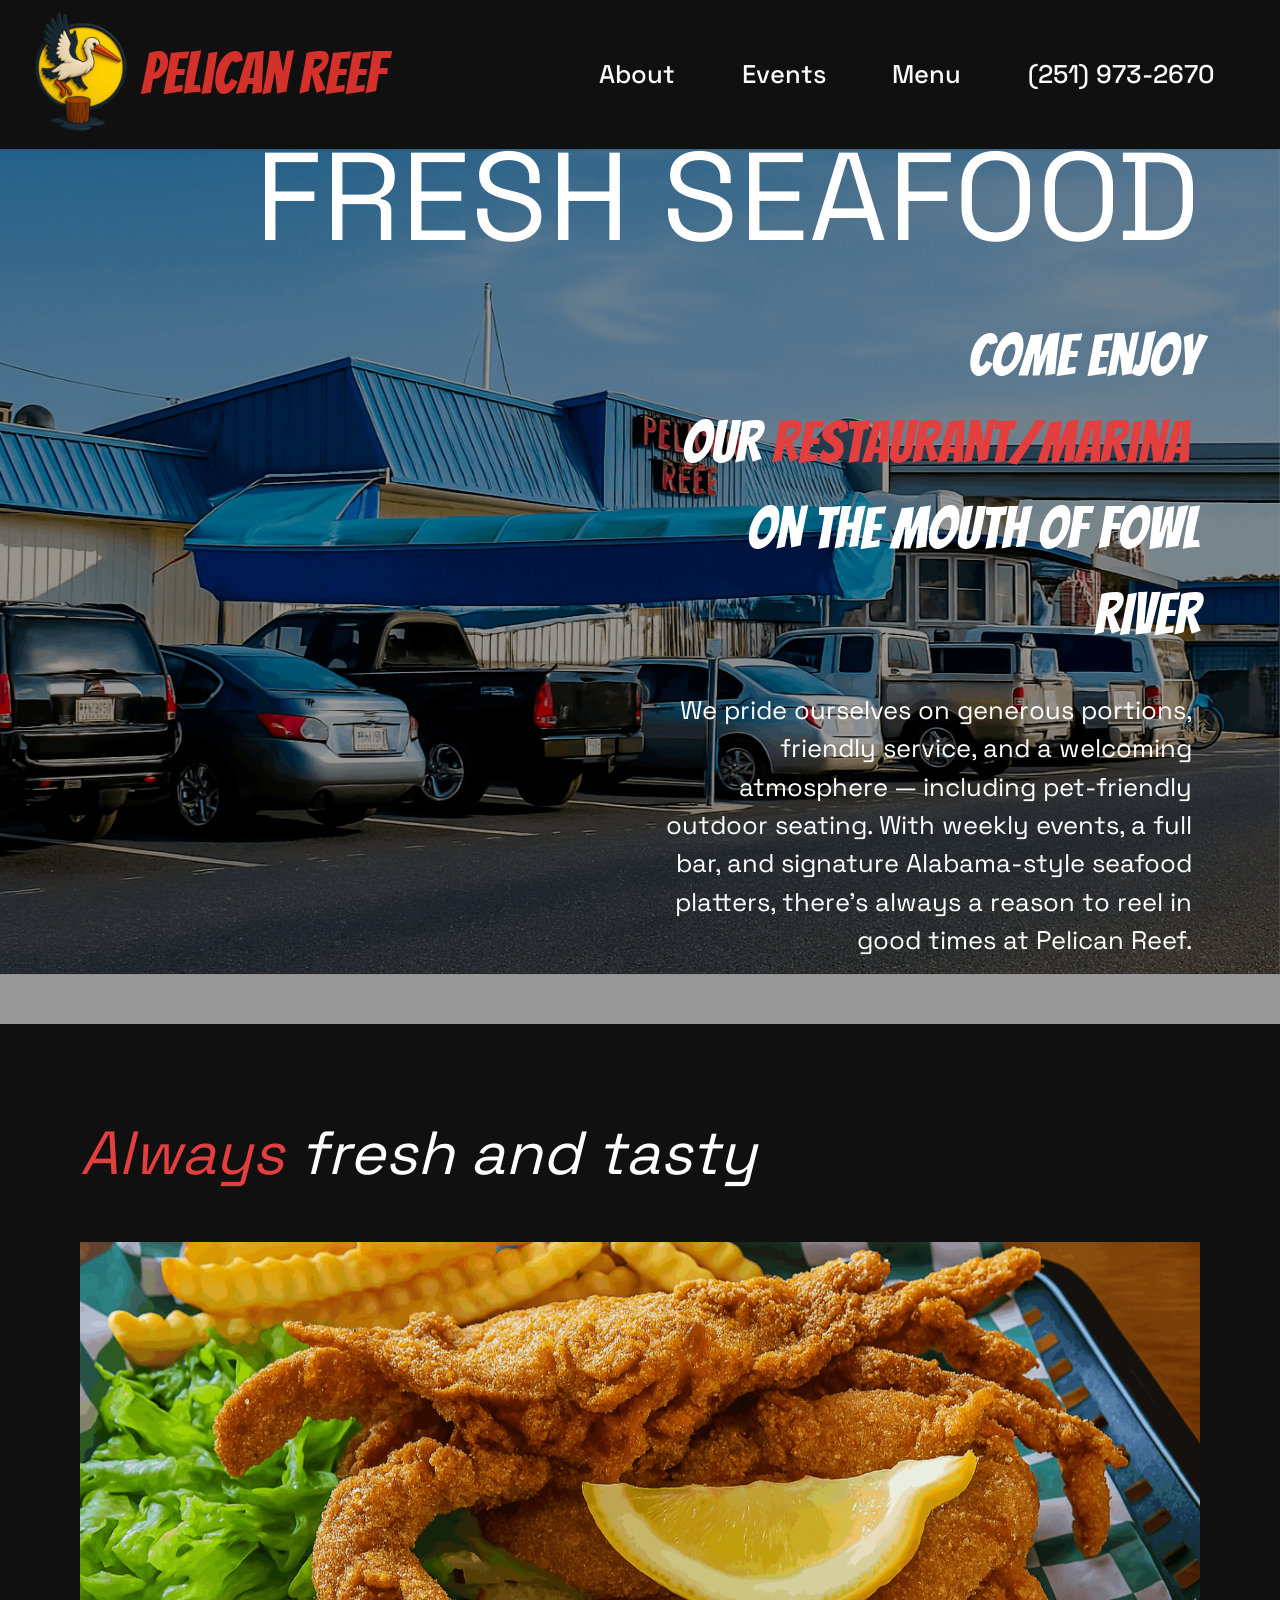
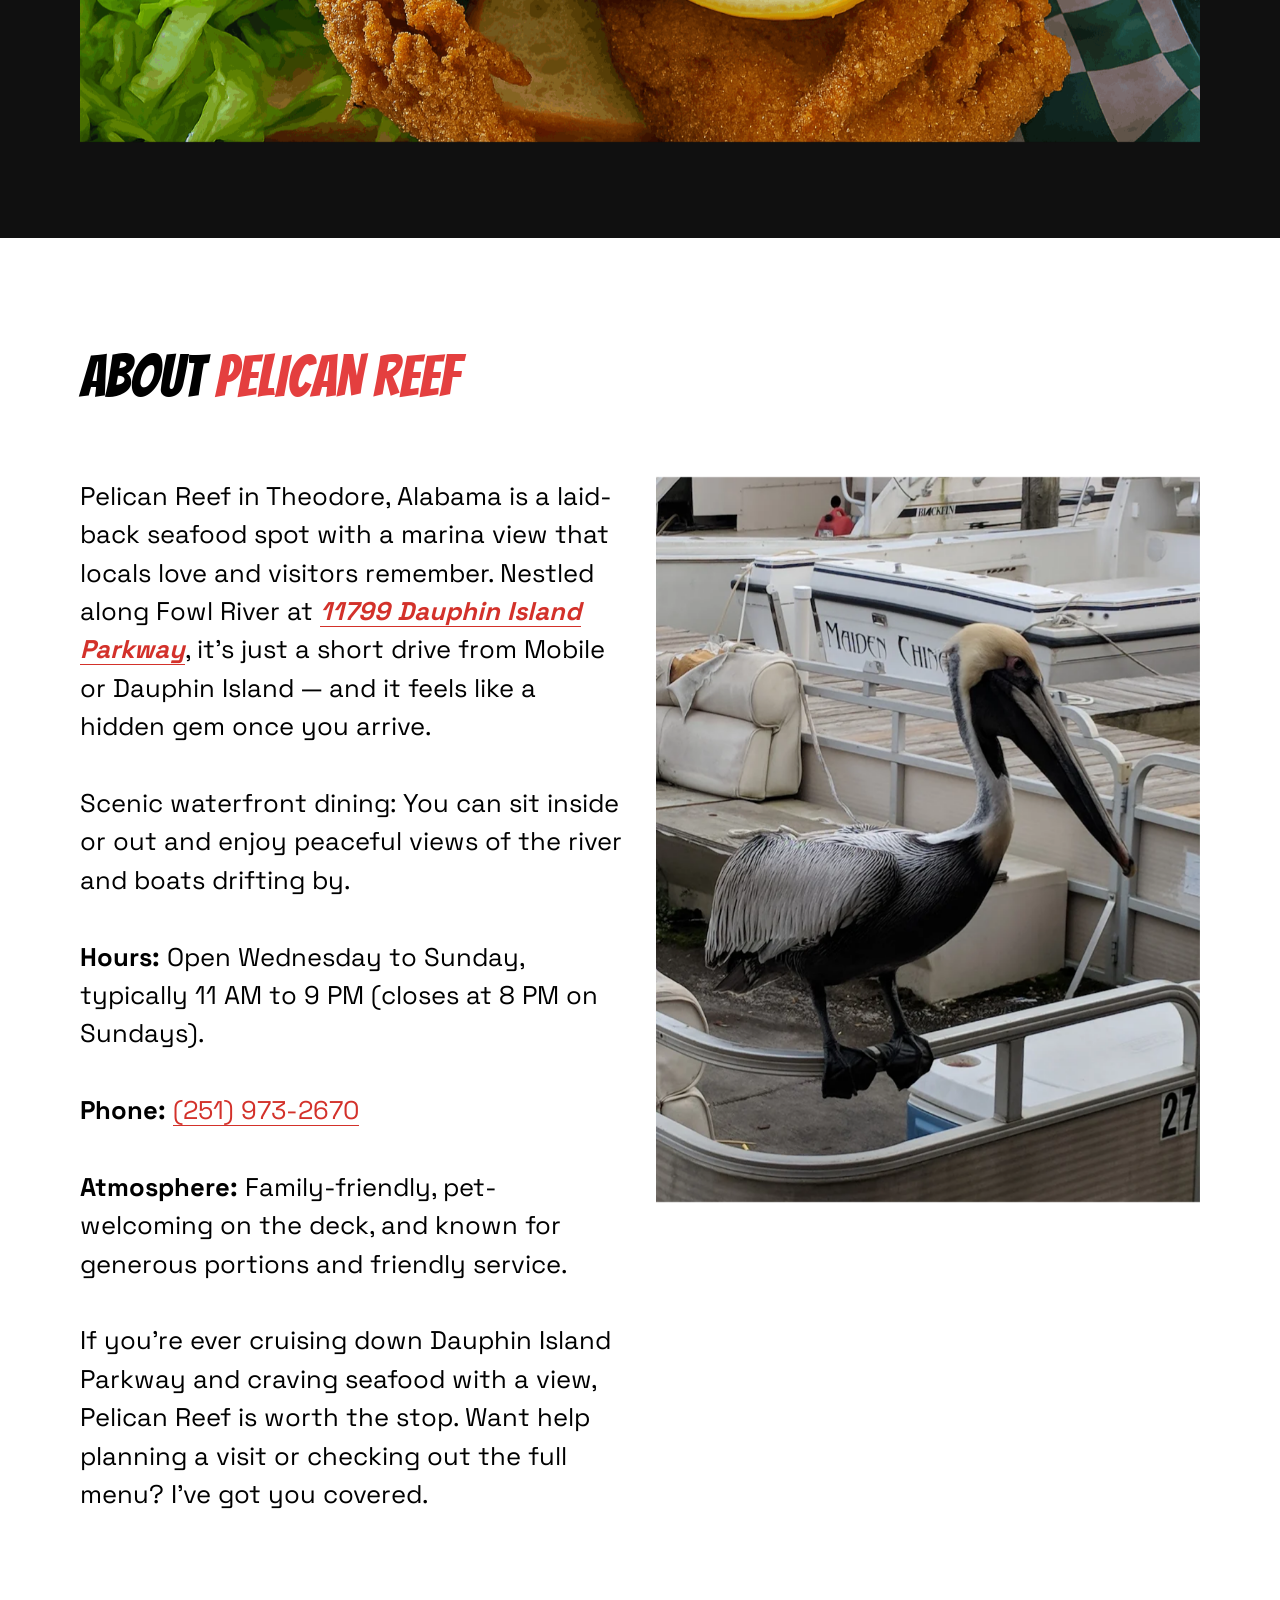
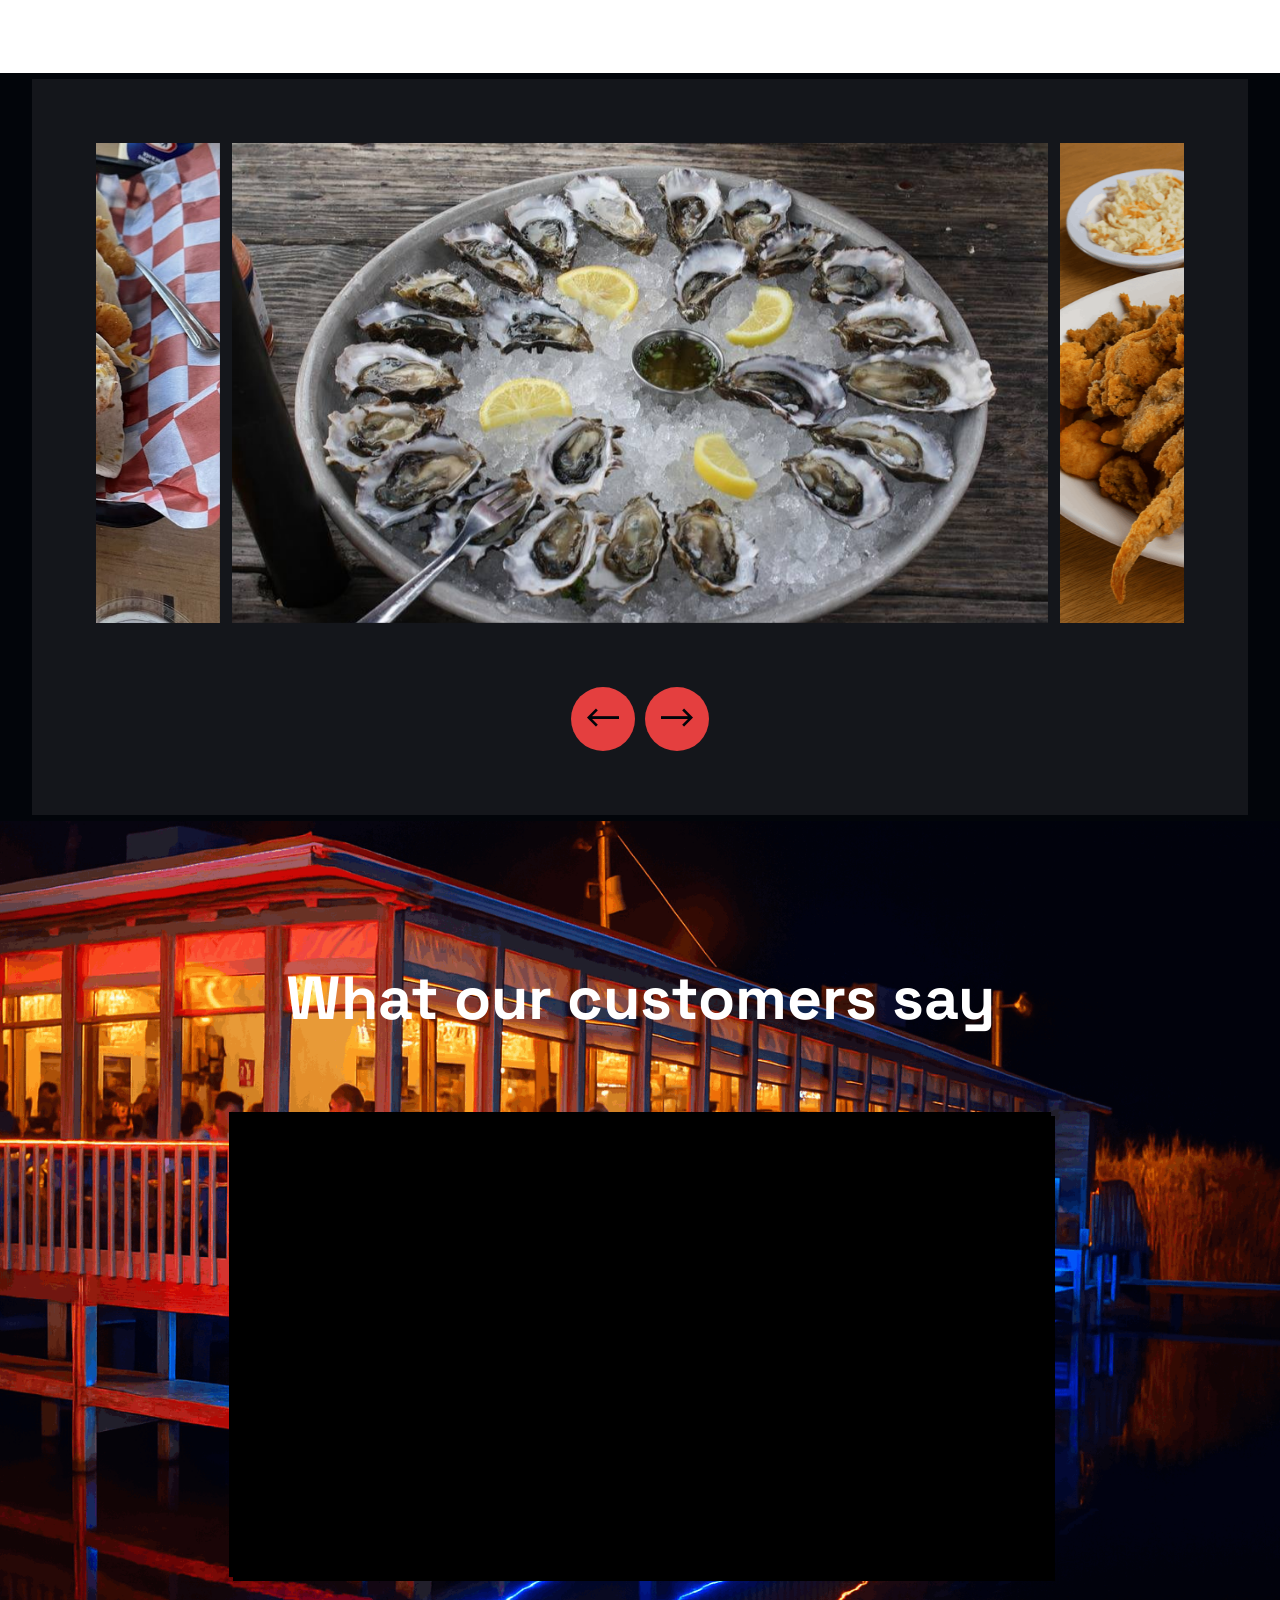
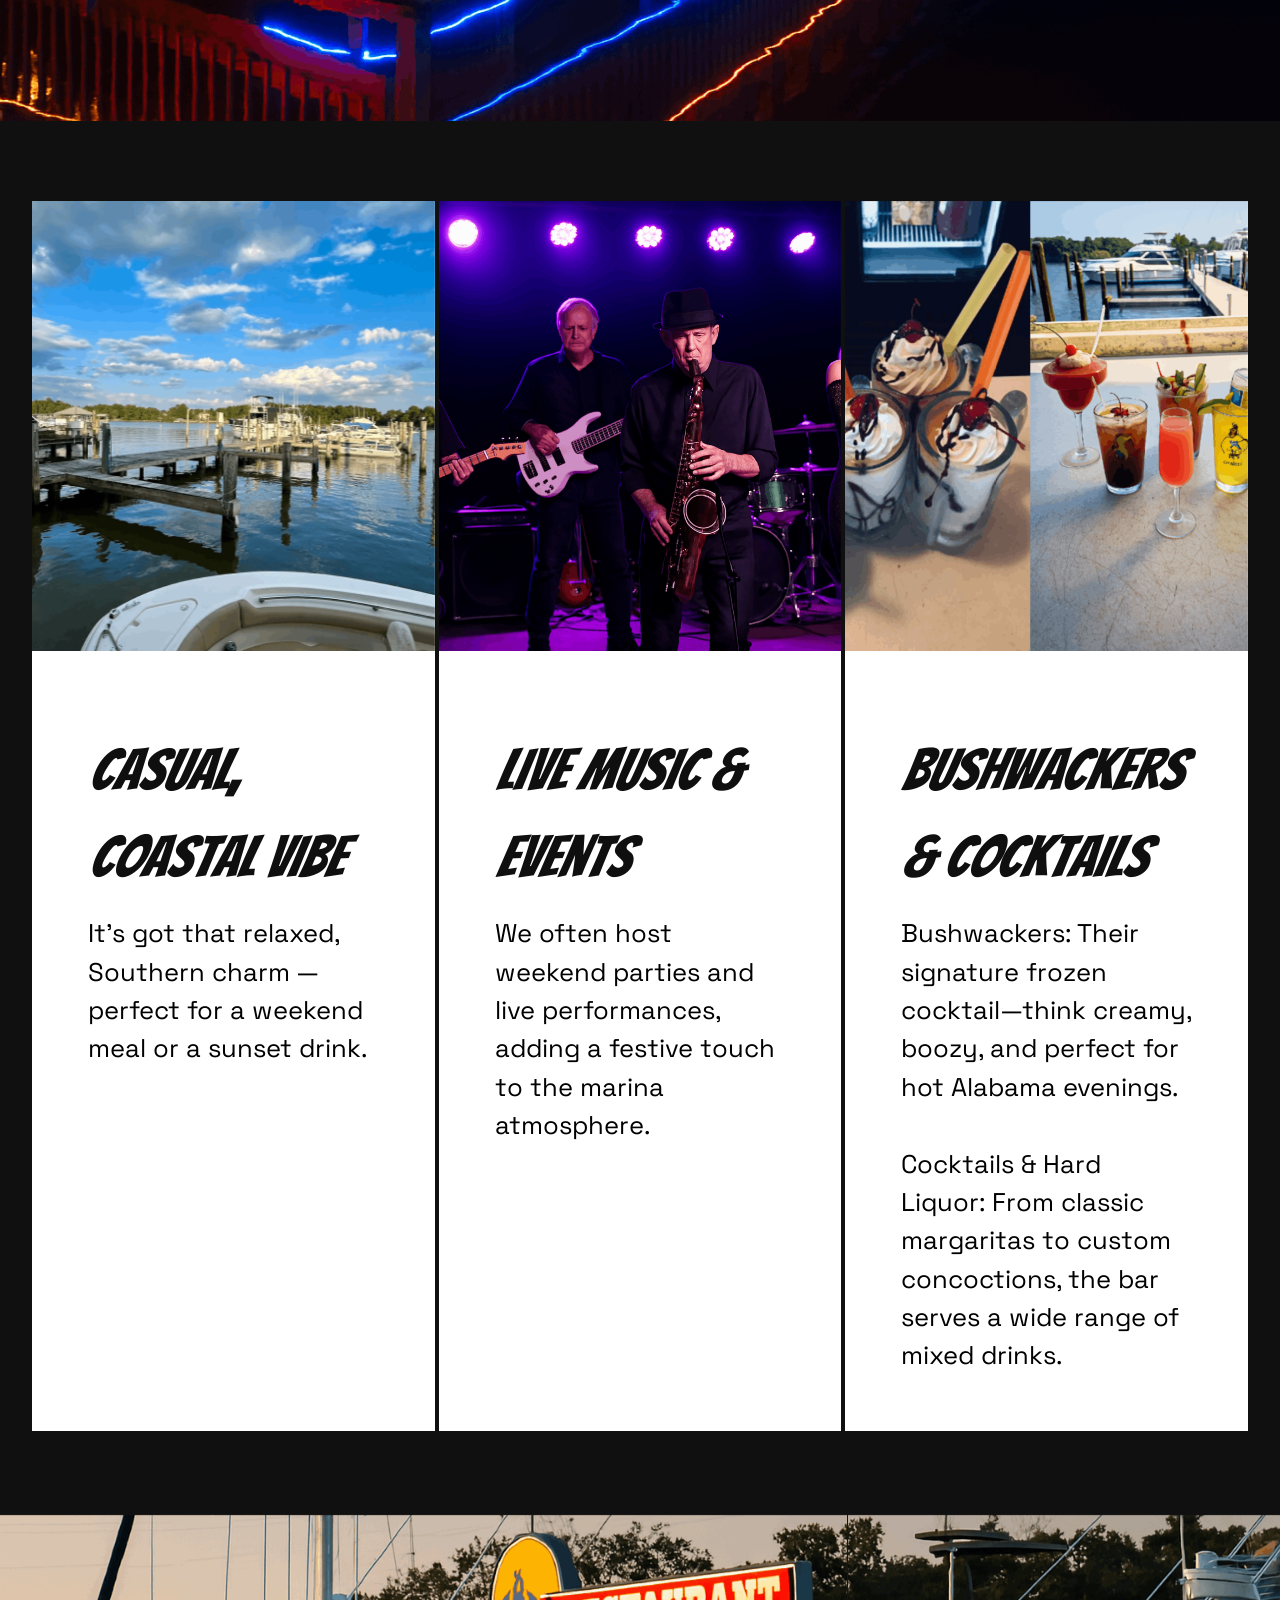
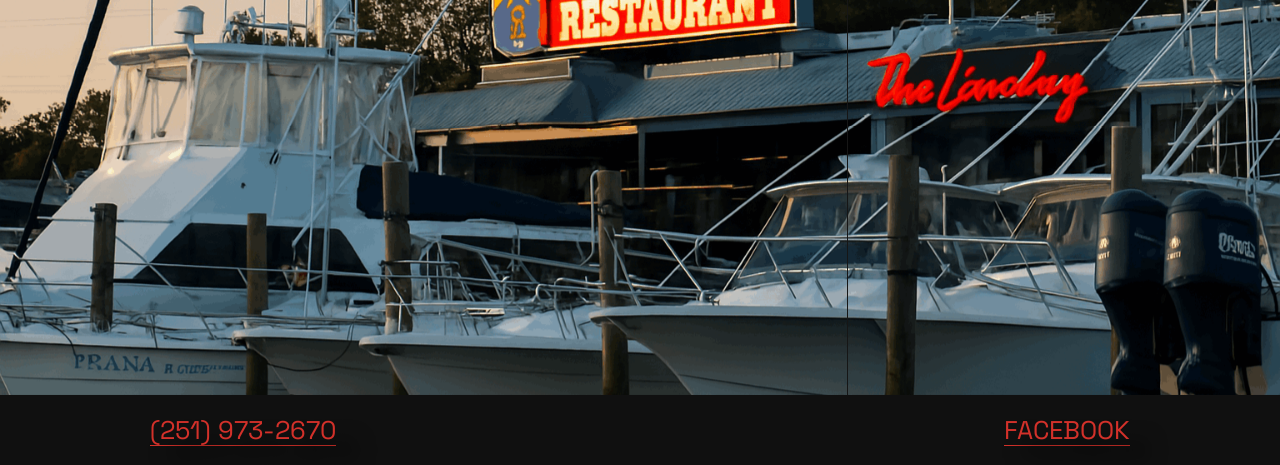
==== index.html @ 1f600a1e "create github pages" ====
<!DOCTYPE html>
<html  >
<head>
  
  <meta charset="UTF-8">
  <meta http-equiv="X-UA-Compatible" content="IE=edge">
  
  <meta name="twitter:card" content="summary_large_image"/>
  <meta name="twitter:image:src" content="assets/images/index-meta.jpg">
  <meta property="og:image" content="assets/images/index-meta.jpg">
  <meta name="twitter:title" content="Pelican Reef">
  <meta name="viewport" content="width=device-width, initial-scale=1, minimum-scale=1">
  <link rel="shortcut icon" href="assets/images/copilot-20250725-130350.png-199x299.png" type="image/x-icon">
  <meta name="description" content="Nestled along the tranquil banks of Fowl River in Theodore, Alabama, Pelican Reef is your go-to waterfront escape for casual dining and coastal charm. Located at 11799 Dauphin Island Parkway, we offer scenic views, fresh seafood, and a laid-back vibe that’s perfect for families, foodies, and weekend adventurers alike.

Whether you're savoring shrimp tacos on the deck, watching boats drift by with a cold cocktail in hand, or enjoying live music under the sunset sky, Pelican Reef captures the soul of Southern hospitality and the taste of the Gulf.

We pride ourselves on generous portions, friendly service, and a welcoming atmosphere — including pet-friendly outdoor seating. With weekly events, a full bar, and signature Alabama-style seafood platters, there’s always a reason to reel in good times at Pelican Reef.">
  
  
  <title>Pelican Reef</title>
  <link rel="stylesheet" href="assets/web/assets/mobirise-icons2/mobirise2.css">
  <link rel="stylesheet" href="assets/bootstrap/css/bootstrap.min.css">
  <link rel="stylesheet" href="assets/parallax/jarallax.css">
  <link rel="stylesheet" href="assets/animatecss/animate.css">
  <link rel="stylesheet" href="assets/popup-overlay-plugin/style.css">
  <link rel="stylesheet" href="assets/dropdown/css/style.css">
  <link rel="stylesheet" href="assets/theme/css/style.css">
  <link rel="preload" href="https://fonts.googleapis.com/css?family=Space+Grotesk:300,400,500,600,700&display=swap" as="style" onload="this.onload=null;this.rel='stylesheet'">
  <noscript><link rel="stylesheet" href="https://fonts.googleapis.com/css?family=Space+Grotesk:300,400,500,600,700&display=swap"></noscript>
  <link rel="preload" href="https://fonts.googleapis.com/css?family=Bangers:400&display=swap" as="style" onload="this.onload=null;this.rel='stylesheet'">
  <noscript><link rel="stylesheet" href="https://fonts.googleapis.com/css?family=Bangers:400&display=swap"></noscript>
  <link rel="preload" as="style" href="assets/mobirise/css/mbr-additional.css?v=kUoWEx"><link rel="stylesheet" href="assets/mobirise/css/mbr-additional.css?v=kUoWEx" type="text/css">

  
  
  
</head>
<body>
  
  <section data-bs-version="5.1" class="menu menu1 cid-sMdqPDdH7j" once="menu" id="menu01-g">
    
    <nav class="navbar navbar-dropdown navbar-fixed-top navbar-expand-lg">
        <div class="container-fluid">
            <div class="navbar-brand">
                <span class="navbar-logo">
                    <a href="index.html">
                        <img src="[data-uri]" alt="Pelican Reef" style="height: 8rem;" loading="lazy" class="lazyload" data-src="assets/images/copilot-20250725-130350.png-199x299.png">
                    </a>
                </span>
                <span class="navbar-caption-wrap mbr-text"><a class="navbar-caption text-primary display-5">Pelican Reef<br></a></span>
            </div>
            <button class="navbar-toggler" type="button" data-toggle="collapse" data-bs-toggle="collapse" data-target="#navbarSupportedContent" data-bs-target="#navbarSupportedContent" aria-controls="navbarNavAltMarkup" aria-expanded="false" aria-label="Toggle navigation">
                <div class="hamburger">
                    <span></span>
                    <span></span>
                    <span></span>
                    <span></span>
                </div>
            </button>
            <div class="collapse navbar-collapse justify-content-end text-center" id="navbarSupportedContent">
                <ul class="navbar-nav nav-dropdown" data-app-modern-menu="true"><li class="nav-item">
                        <a class="nav-link link text-white text-primary display-7" href="index.html#list02-1">About</a>
                    </li><li class="nav-item"><a class="nav-link link text-white text-primary display-7" href="pelican_reef_events.html">Events</a></li>
                    <li class="nav-item">
                        <a class="nav-link link text-white text-primary display-7" href="assets/files/6-29-23-PDF-Pelican-Reef-Working-Menu-3-17-23-11-x-14--1.pdf" aria-expanded="false" target="_blank">Menu</a>
                    </li><li class="nav-item"><a class="nav-link link text-white text-primary display-7" href="tel:(251) 973-2670">(251) 973-2670</a></li></ul>
                
            </div>
        </div>
    </nav>
</section>

<section data-bs-version="5.1" class="header02 cid-sMdr6Q6VFC mbr-fullscreen mbr-parallax-background" id="header02-h">
    

    <div class="mbr-overlay" style="opacity: 0.4; background-color: rgb(0, 0, 0);"></div>

    <div class="px-0 pb-md-3 px-sm-3 container-fluid">
        <div class="row mb-5 mx-0 mx-sm-5">
            <div class="col-12 px-sm-3">
                <h1 class="mbr-section-title mbr-fonts-style display-1">FRESH SEAFOOD</h1>
            </div>
        </div>
        <div class="row justify-content-end mx-0 mx-sm-5">
            <div class="mb-5 mb-md-0 col-12 col-md-6 px-sm-3">
                <h2 class="mbr-section-subtitle mbr-fonts-style mb-4 display-5">COMe Enjoy OUR&nbsp;<span class="colored-text">RESTAURANT/Marina</span>&nbsp;ON THE MOUTH OF FOWL RIVER</h2>
                <p class="mbr-text mbr-fonts-style m-0 pe-2 display-7">We pride ourselves on generous portions, friendly service, and a welcoming atmosphere — including pet-friendly outdoor seating. With weekly events, a full bar, and signature Alabama-style seafood platters, there’s always a reason to reel in good times at Pelican Reef.</p>
            </div>
        </div>
    </div>
</section>

<section data-bs-version="5.1" class="video02 cid-uRZBZAKtL2" id="video02-3">
    

    

    <div class="px-0 px-sm-3 container-fluid">
        <div class="row mx-0 mx-sm-5">
            <div class="col-12 mb-5 px-sm-3">
                <h3 class="mbr-section-title mbr-fonts-style display-2">
                    <i class="colored-text">Always</i> <em>fresh and tasty
                </em></h3>
            </div>
            
        </div>
        <div class="row mx-0 mx-sm-5 justify-content-center">
            <div class="col-12 col-lg-12 px-0 px-sm-3">
                <div class="box">
                    <div class="mbr-media show-modal align-center" data-modal=".modalWindow">
                        <img src="[data-uri]" alt="Pelican Reef" loading="lazy" class="lazyload" data-src="assets/images/copilot-20250725-150850.png-1536x1024.png">
                        <a href="#">
                            <div class="wrap-play-btn">
                                <div class="circle-play-btn">
                                    <div class="triang-play-btn"></div>
                                </div>
                            </div>
                        </a>
                    </div>
                </div>
            </div>
        </div>
    </div>
    <div>
        <div class="modalWindow" style="display: none">
            <div class="modalWindow-container">
                <div class="modalWindow-video-container">
                    <div class="modalWindow-video">
                        <iframe width="100%" height="100%" frameborder="0" allowfullscreen="1" loading="lazy" class="lazyload"></iframe>
                    </div>
                    <a class="close" role="button" data-dismiss="modal" data-bs-dismiss="modal">
                        <span aria-hidden="true" class="mbr-iconfont mobi-mbri-close mobi-mbri closeModal"></span>
                        <span class="sr-only visually-hidden">Close</span>
                    </a>
                </div>
            </div>
        </div>
    </div>
</section>

<section data-bs-version="5.1" class="list02 cid-uRZeQmaqHl" id="list02-1">
    

    

    <div class="px-0 px-sm-3 container-fluid">
        <div class="row mx-0 mx-sm-5">
            <div class="col-12 mb-3 mb-sm-5 px-sm-3">
                <h3 class="mbr-section-title mbr-fonts-style main-title display-5">
                    About <font color="#e43f3f" style="">PELICAN REEF</font></h3>
            </div>
        </div>
        <div class="row mx-0 mx-sm-5">
            <div class="col-12 col-lg-6 px-sm-3">
                <div class="row mb-3 mb-sm-5">
                    <div class="col-12">
                        <p class="mbr-text mbr-fonts-style main-text display-7">Pelican Reef in Theodore, Alabama is a laid-back seafood spot with a marina view that locals love and visitors remember. Nestled along Fowl River at <a href="https://share.google/ZOUHNIHuzcQzKcXqZ" class="text-primary" target="_blank"><strong><em>11799 Dauphin Island Parkway</em></strong></a>, it’s just a short drive from Mobile or Dauphin Island — and it feels like a hidden gem once you arrive.
<br>
<br>Scenic waterfront dining: You can sit inside or out and enjoy peaceful views of the river and boats drifting by.<br>
<br><strong>Hours:</strong> Open Wednesday to Sunday, typically 11 AM to 9 PM (closes at 8 PM on Sundays).
<br><strong><br>Phone:</strong> <a href="tel:(251) 973-2670" class="text-primary">(251) 973-2670</a>
<br><strong><br>Atmosphere:</strong> Family-friendly, pet-welcoming on the deck, and known for generous portions and friendly service.
<br>
<br>If you’re ever cruising down Dauphin Island Parkway and craving seafood with a view, Pelican Reef is worth the stop. Want help planning a visit or checking out the full menu? I’ve got you covered.</p>
                    </div>
                </div>
                
            </div>
            <div class="col-12 col-lg-6 px-0 px-sm-3">
                <img src="[data-uri]" alt="Pelican Reef" loading="lazy" class="lazyload" data-src="assets/images/unnamed-4.webp">
            </div>
        </div>
    </div>
</section>

<section data-bs-version="5.1" class="slider03 mbr-embla walletm5 cid-uSfKZZbHrX" id="slider03-b">
    
    

    <div class="content-wrap container-fluid">
        <div class="row">
            <div class="col-12">
                <div class="card-wrapper">
                    <div class="title-wrapper">
                        
                    </div>
                    <div class="embla" data-skip-snaps="true" data-align="center" data-contain-scroll="trimSnaps" data-loop="true" data-auto-play="true" data-auto-play-interval="5" data-draggable="true">
                        <div class="embla__viewport little-radius">
                            <div class="embla__container">
                                <div class="embla__slide slider-image item active" style="margin-left: 6px; margin-right: 6px;">
                                    <div class="slide-content">
                                        <div class="item-wrapper">
                                            <div class="item-img">
                                                <img class="little-radius lazyload" src="[data-uri]" alt="Pelican Reef" data-slide-to="0" data-bs-slide-to="0" loading="lazy" data-src="assets/images/514254712-24471073845830630-5001378745088270383-n.jpg-960x640.jpg">
                                            </div>
                                        </div>
                                    </div>
                                </div><div class="embla__slide slider-image item active" style="margin-left: 6px; margin-right: 6px;">
                                    <div class="slide-content">
                                        <div class="item-wrapper">
                                            <div class="item-img">
                                                <img class="little-radius lazyload" src="[data-uri]" alt="Pelican Reef" data-slide-to="1" data-bs-slide-to="1" loading="lazy" data-src="assets/images/copilot-20250725-151418.png-960x640.png">
                                            </div>
                                        </div>
                                    </div>
                                </div><div class="embla__slide slider-image item active" style="margin-left: 6px; margin-right: 6px;">
                                    <div class="slide-content">
                                        <div class="item-wrapper">
                                            <div class="item-img">
                                                <img class="little-radius lazyload" src="[data-uri]" alt="Pelican Reef" data-slide-to="2" data-bs-slide-to="2" loading="lazy" data-src="assets/images/copilot-20250725-151205.png-960x640.png">
                                            </div>
                                        </div>
                                    </div>
                                </div><div class="embla__slide slider-image item active" style="margin-left: 6px; margin-right: 6px;">
                                    <div class="slide-content">
                                        <div class="item-wrapper">
                                            <div class="item-img">
                                                <img class="little-radius lazyload" src="[data-uri]" alt="Pelican Reef" data-slide-to="3" data-bs-slide-to="3" loading="lazy" data-src="assets/images/unnamed-6.webp">
                                            </div>
                                        </div>
                                    </div>
                                </div><div class="embla__slide slider-image item active" style="margin-left: 6px; margin-right: 6px;">
                                    <div class="slide-content">
                                        <div class="item-wrapper">
                                            <div class="item-img">
                                                <img class="little-radius lazyload" src="[data-uri]" alt="Pelican Reef" data-slide-to="4" data-bs-slide-to="4" loading="lazy" data-src="assets/images/lunch-frittierte-austern.jpg-765x433.jpg">
                                            </div>
                                        </div>
                                    </div>
                                </div><div class="embla__slide slider-image item active" style="margin-left: 6px; margin-right: 6px;">
                                    <div class="slide-content">
                                        <div class="item-wrapper">
                                            <div class="item-img">
                                                <img class="little-radius lazyload" src="[data-uri]" alt="Pelican Reef" data-slide-to="5" data-bs-slide-to="5" loading="lazy" data-src="assets/images/the-pelican-reef-shrimp-salad-1.webp">
                                            </div>
                                        </div>
                                    </div>
                                </div><div class="embla__slide slider-image item active" style="margin-left: 6px; margin-right: 6px;">
                                    <div class="slide-content">
                                        <div class="item-wrapper">
                                            <div class="item-img">
                                                <img class="little-radius lazyload" src="[data-uri]" alt="Pelican Reef" data-slide-to="6" data-bs-slide-to="6" loading="lazy" data-src="assets/images/the-pelican-reef-flatbread-one.webp">
                                            </div>
                                        </div>
                                    </div>
                                </div><div class="embla__slide slider-image item active" style="margin-left: 6px; margin-right: 6px;">
                                    <div class="slide-content">
                                        <div class="item-wrapper">
                                            <div class="item-img">
                                                <img class="little-radius lazyload" src="[data-uri]" alt="Pelican Reef" data-slide-to="7" data-bs-slide-to="7" loading="lazy" data-src="assets/images/unnamed-25.jpg-640x640.jpg">
                                            </div>
                                        </div>
                                    </div>
                                </div><div class="embla__slide slider-image item active" style="margin-left: 6px; margin-right: 6px;">
                                    <div class="slide-content">
                                        <div class="item-wrapper">
                                            <div class="item-img">
                                                <img class="little-radius lazyload" src="[data-uri]" alt="Pelican Reef" data-slide-to="8" data-bs-slide-to="8" loading="lazy" data-src="assets/images/unnamed-24.jpg-640x640.jpg">
                                            </div>
                                        </div>
                                    </div>
                                </div><div class="embla__slide slider-image item active" style="margin-left: 6px; margin-right: 6px;">
                                    <div class="slide-content">
                                        <div class="item-wrapper">
                                            <div class="item-img">
                                                <img class="little-radius lazyload" src="[data-uri]" alt="Pelican Reef" data-slide-to="9" data-bs-slide-to="9" loading="lazy" data-src="assets/images/unnamed-23.jpg-640x640.jpg">
                                            </div>
                                        </div>
                                    </div>
                                </div><div class="embla__slide slider-image item active" style="margin-left: 6px; margin-right: 6px;">
                                    <div class="slide-content">
                                        <div class="item-wrapper">
                                            <div class="item-img">
                                                <img class="little-radius lazyload" src="[data-uri]" alt="Pelican Reef" data-slide-to="10" data-bs-slide-to="10" loading="lazy" data-src="assets/images/unnamed-22.jpg-640x640.jpg">
                                            </div>
                                        </div>
                                    </div>
                                </div><div class="embla__slide slider-image item active" style="margin-left: 6px; margin-right: 6px;">
                                    <div class="slide-content">
                                        <div class="item-wrapper">
                                            <div class="item-img">
                                                <img class="little-radius lazyload" src="[data-uri]" alt="Pelican Reef" data-slide-to="11" data-bs-slide-to="11" loading="lazy" data-src="assets/images/the-pelican-reef-the-pelican-reef-img-0303.jpg-640x640.jpg">
                                            </div>
                                        </div>
                                    </div>
                                </div><div class="embla__slide slider-image item active" style="margin-left: 6px; margin-right: 6px;">
                                    <div class="slide-content">
                                        <div class="item-wrapper">
                                            <div class="item-img">
                                                <img class="little-radius lazyload" src="[data-uri]" alt="Pelican Reef" data-slide-to="12" data-bs-slide-to="12" loading="lazy" data-src="assets/images/the-pelican-reef-img-3800.jpg-640x640.jpg">
                                            </div>
                                        </div>
                                    </div>
                                </div><div class="embla__slide slider-image item active" style="margin-left: 6px; margin-right: 6px;">
                                    <div class="slide-content">
                                        <div class="item-wrapper">
                                            <div class="item-img">
                                                <img class="little-radius lazyload" src="[data-uri]" alt="Pelican Reef" data-slide-to="13" data-bs-slide-to="13" loading="lazy" data-src="assets/images/img-1575.jpg-640x640.jpg">
                                            </div>
                                        </div>
                                    </div>
                                </div><div class="embla__slide slider-image item active" style="margin-left: 6px; margin-right: 6px;">
                                    <div class="slide-content">
                                        <div class="item-wrapper">
                                            <div class="item-img">
                                                <img class="little-radius lazyload" src="[data-uri]" alt="Pelican Reef" data-slide-to="14" data-bs-slide-to="14" loading="lazy" data-src="assets/images/unnamed-21.jpg-640x640.jpg">
                                            </div>
                                        </div>
                                    </div>
                                </div><div class="embla__slide slider-image item active" style="margin-left: 6px; margin-right: 6px;">
                                    <div class="slide-content">
                                        <div class="item-wrapper">
                                            <div class="item-img">
                                                <img class="little-radius lazyload" src="[data-uri]" alt="Pelican Reef" data-slide-to="15" data-bs-slide-to="15" loading="lazy" data-src="assets/images/unnamed-20.jpg-640x640.jpg">
                                            </div>
                                        </div>
                                    </div>
                                </div><div class="embla__slide slider-image item active" style="margin-left: 6px; margin-right: 6px;">
                                    <div class="slide-content">
                                        <div class="item-wrapper">
                                            <div class="item-img">
                                                <img class="little-radius lazyload" src="[data-uri]" alt="Pelican Reef" data-slide-to="16" data-bs-slide-to="16" loading="lazy" data-src="assets/images/unnamed-19.jpg-640x640.jpg">
                                            </div>
                                        </div>
                                    </div>
                                </div><div class="embla__slide slider-image item active" style="margin-left: 6px; margin-right: 6px;">
                                    <div class="slide-content">
                                        <div class="item-wrapper">
                                            <div class="item-img">
                                                <img class="little-radius lazyload" src="[data-uri]" alt="Pelican Reef" data-slide-to="17" data-bs-slide-to="17" loading="lazy" data-src="assets/images/unnamed-18.jpg-640x640.jpg">
                                            </div>
                                        </div>
                                    </div>
                                </div><div class="embla__slide slider-image item active" style="margin-left: 6px; margin-right: 6px;">
                                    <div class="slide-content">
                                        <div class="item-wrapper">
                                            <div class="item-img">
                                                <img class="little-radius lazyload" src="[data-uri]" alt="Pelican Reef" data-slide-to="18" data-bs-slide-to="18" loading="lazy" data-src="assets/images/unnamed-17.jpg-640x640.jpg">
                                            </div>
                                        </div>
                                    </div>
                                </div><div class="embla__slide slider-image item active" style="margin-left: 6px; margin-right: 6px;">
                                    <div class="slide-content">
                                        <div class="item-wrapper">
                                            <div class="item-img">
                                                <img class="little-radius lazyload" src="[data-uri]" alt="Pelican Reef" data-slide-to="19" data-bs-slide-to="19" loading="lazy" data-src="assets/images/unnamed-16.jpg-640x640.jpg">
                                            </div>
                                        </div>
                                    </div>
                                </div><div class="embla__slide slider-image item active" style="margin-left: 6px; margin-right: 6px;">
                                    <div class="slide-content">
                                        <div class="item-wrapper">
                                            <div class="item-img">
                                                <img class="little-radius lazyload" src="[data-uri]" alt="Pelican Reef" data-slide-to="20" data-bs-slide-to="20" loading="lazy" data-src="assets/images/unnamed-15.jpg-640x640.jpg">
                                            </div>
                                        </div>
                                    </div>
                                </div><div class="embla__slide slider-image item active" style="margin-left: 6px; margin-right: 6px;">
                                    <div class="slide-content">
                                        <div class="item-wrapper">
                                            <div class="item-img">
                                                <img class="little-radius lazyload" src="[data-uri]" alt="Pelican Reef" data-slide-to="21" data-bs-slide-to="21" loading="lazy" data-src="assets/images/unnamed-14.jpg-640x640.jpg">
                                            </div>
                                        </div>
                                    </div>
                                </div><div class="embla__slide slider-image item active" style="margin-left: 6px; margin-right: 6px;">
                                    <div class="slide-content">
                                        <div class="item-wrapper">
                                            <div class="item-img">
                                                <img class="little-radius lazyload" src="[data-uri]" alt="Pelican Reef" data-slide-to="22" data-bs-slide-to="22" loading="lazy" data-src="assets/images/unnamed-13.jpg-640x640.jpg">
                                            </div>
                                        </div>
                                    </div>
                                </div><div class="embla__slide slider-image item active" style="margin-left: 6px; margin-right: 6px;">
                                    <div class="slide-content">
                                        <div class="item-wrapper">
                                            <div class="item-img">
                                                <img class="little-radius lazyload" src="[data-uri]" alt="Pelican Reef" data-slide-to="23" data-bs-slide-to="23" loading="lazy" data-src="assets/images/unnamed-12.jpg-640x640.jpg">
                                            </div>
                                        </div>
                                    </div>
                                </div><div class="embla__slide slider-image item active" style="margin-left: 6px; margin-right: 6px;">
                                    <div class="slide-content">
                                        <div class="item-wrapper">
                                            <div class="item-img">
                                                <img class="little-radius lazyload" src="[data-uri]" alt="Pelican Reef" data-slide-to="24" data-bs-slide-to="24" loading="lazy" data-src="assets/images/unnamed-11.jpg-640x640.jpg">
                                            </div>
                                        </div>
                                    </div>
                                </div><div class="embla__slide slider-image item active" style="margin-left: 6px; margin-right: 6px;">
                                    <div class="slide-content">
                                        <div class="item-wrapper">
                                            <div class="item-img">
                                                <img class="little-radius lazyload" src="[data-uri]" alt="Pelican Reef" data-slide-to="25" data-bs-slide-to="25" loading="lazy" data-src="assets/images/unnamed-10.jpg-640x640.jpg">
                                            </div>
                                        </div>
                                    </div>
                                </div>
                                
                                
                                
                                
                                
                            </div>
                        </div>
                        <button class="embla__button embla__button--prev">
                            <span class="mobi-mbri mobi-mbri-left mbr-iconfont" aria-hidden="true"></span>
                            <span class="sr-only visually-hidden visually-hidden visually-hidden visually-hidden visually-hidden">Previous</span>
                        </button>
                        <button class="embla__button embla__button--next">
                            <span class="mobi-mbri mobi-mbri-right mbr-iconfont" aria-hidden="true"></span>
                            <span class="sr-only visually-hidden visually-hidden visually-hidden visually-hidden visually-hidden">Next</span>
                        </button>
                    </div>
                </div>
            </div>
        </div>
    </div>
</section>

<section data-bs-version="5.1" class="video01 servicem5 cid-uS13CqnjCV mbr-fullscreen" id="video01-9">
    

    
    

    <div class="container-fluid">
        <div class="row">
            <div class="col-12">
                <div class="content-wrapper">
                    <h2 class="mbr-section-title mbr-fonts-style display-2"><strong>What our customers say</strong></h2>
                    <div class="card-wrapper">
                        <div class="mbr-figure"><iframe class="mbr-embedded-video" src="https://www.youtube.com/embed/-A3kDmU_1lk?rel=0&amp;amp;mute=1&amp;showinfo=0&amp;autoplay=1&amp;loop=1&amp;playlist=-A3kDmU_1lk" width="1280" height="720" frameborder="0" allowfullscreen=""></iframe></div>
                    </div>
                    
                </div>
            </div>
        </div>
    </div>
</section>

<section data-bs-version="5.1" class="pricing01 patternm5 cid-uRZO8lk6Bi" id="pricing01-6">
    

    
    

    <div class="container-fluid">
        <div class="row">
            <div class="col-12">
                <div class="title-wrapper">
                    
                </div>
            </div>
        </div>
        <div class="row items-wrapper">
            <div class="col-12 col-lg-4 item features-image">
                <div class="item-wrapper">
                    <div class="item-img">
                        <img src="[data-uri]" alt="Pelican Reef" loading="lazy" class="lazyload" data-src="assets/images/pr1.png-1221x916.png">
                    </div>
                    <div class="card-box">
                        <h4 class="card-title mbr-fonts-style display-5"><em>Casual, coastal vibe</em></h4>
                        <p class="card-text mbr-fonts-style display-7">
                            It’s got that relaxed, Southern charm — perfect for a weekend meal or a sunset drink.
                        </p>
                        
                        
                    </div>
                </div>
            </div>
            <div class="col-12 col-lg-4 item features-image">
                <div class="item-wrapper">
                    <div class="item-img">
                        <img src="[data-uri]" alt="Pelican Reef" loading="lazy" class="lazyload" data-src="assets/images/copilot-20250725-154633.png-1221x814.png">
                    </div>
                    <div class="card-box">
                        <h4 class="card-title mbr-fonts-style display-5"><em>Live music &amp; events</em></h4>
                        <p class="card-text mbr-fonts-style display-7">
                            We often host weekend parties and live performances, adding a festive touch to the marina atmosphere.
                        </p>
                        
                        
                    </div>
                </div>
            </div>
            <div class="col-12 col-lg-4 item features-image">
                <div class="item-wrapper">
                    <div class="item-img">
                        <img src="[data-uri]" alt="Pelican Reef" loading="lazy" class="lazyload" data-src="assets/images/screenshot-2025-07-25-190636.png-759x762.png">
                    </div>
                    <div class="card-box">
                        <h4 class="card-title mbr-fonts-style display-5"><em>Bushwackers &amp; cocktails</em></h4>
                        <p class="card-text mbr-fonts-style display-7">Bushwackers: Their signature frozen cocktail—think creamy, boozy, and perfect for hot Alabama evenings.<br><br>Cocktails &amp; Hard Liquor: From classic margaritas to custom concoctions, the bar serves a wide range of mixed drinks.</p>
                        
                    </div>
                </div>
            </div>
        </div>
    </div>
</section>

<section data-bs-version="5.1" class="image01 cid-sMdtMG4r1G" id="image01-q">
    

    

    <div class="container-fluid p-0">
        <div class="row m-0">
            <img class="p-0 image-h lazyload" src="[data-uri]" alt="Pelican Reef" loading="lazy" data-src="assets/images/copilot-20250725-163919.png-1536x1024.png">
        </div>
    </div>
</section>

<section data-bs-version="5.1" class="footer02 cid-uRZgC0XlLV" once="footers" id="footer02-2">
    

    

    <div class="px-0 px-sm-3 container">
        <div class="row justify-content-between mx-0 mx-sm-5">
            <div class="col-12 col-sm-6 my-3 d-flex d-sm-block justify-content-center">
                <p class="mbr-text m-0 mbr-fonts-style tel display-7">
                    <a href="tel:(251) 973-2670" class="text-primary">(251) 973-2670</a>
                </p>
            </div>
            <div class="col-12 col-sm-6 my-3 d-flex d-sm-block justify-content-center">
                <p class="mbr-text m-0 mbr-fonts-style social display-7">&nbsp;<strong><a href="https://www.facebook.com/ThePelicanReef/" class="text-primary" target="_blank">FACEBOOK</a>
                </strong></p>
            </div>
        </div>
    </div>
</section>


<script src="assets/bootstrap/js/bootstrap.bundle.min.js"></script>
  <script src="assets/parallax/jarallax.js"></script>
  <script src="assets/smoothscroll/smooth-scroll.js"></script>
  <script src="assets/ytplayer/index.js"></script>
  <script src="assets/dropdown/js/navbar-dropdown.js"></script>
  <script src="assets/playervimeo/vimeo_player.js"></script>
  <script src="assets/embla/embla.min.js"></script>
  <script src="assets/embla/script.js"></script>
  <script src="assets/theme/js/script.js"></script>
  
  
  
 <div id="scrollToTop" class="scrollToTop mbr-arrow-up"><a style="text-align: center;"><i class="mbr-arrow-up-icon mbr-arrow-up-icon-cm cm-icon cm-icon-smallarrow-up"></i></a></div>
    <input name="animation" type="hidden">
  <script>"use strict";if("loading"in HTMLImageElement.prototype){document.querySelectorAll('img[loading="lazy"]').forEach(e=>{e.src=e.dataset.src;if(e.getAttribute("style")){e.setAttribute("data-temp-style",e.getAttribute("style"))};if(e.getAttribute("data-aspectratio")){e.style.paddingTop=100*e.getAttribute("data-aspectratio")+"%";e.style.height=0;}e.onload=function(){if(e.getAttribute("data-temp-style")){e.setAttribute("style", e.getAttribute("data-temp-style"))}else{e.removeAttribute("style")};e.removeAttribute("data-temp-style")}})}else{const e=document.createElement("script");e.src="https://cdnjs.cloudflare.com/ajax/libs/lazysizes/5.1.2/lazysizes.min.js";document.body.appendChild(e)}</script>
</body>
</html>
---- assets/web/assets/mobirise-icons2/mobirise2.css ----
@font-face {
  font-family: 'Moririse2';
  font-display: swap;
  src:  url('mobirise2.eot?f2bix4');
  src:  url('mobirise2.eot?f2bix4#iefix') format('embedded-opentype'),
    url('mobirise2.ttf?f2bix4') format('truetype'),
    url('mobirise2.woff?f2bix4') format('woff'),
    url('mobirise2.svg?f2bix4#mobirise2') format('svg');
  font-weight: normal;
  font-style: normal;
}

[class^="mobi-"], [class*=" mobi-"] {
  /* use !important to prevent issues with browser extensions that change fonts */
  font-family: 'Moririse2' !important;
  speak: none;
  font-style: normal;
  font-weight: normal;
  font-variant: normal;
  text-transform: none;
  line-height: 1;

  /* Better Font Rendering =========== */
  -webkit-font-smoothing: antialiased;
  -moz-osx-font-smoothing: grayscale;
}

.mobi-mbri-add-submenu:before {
  content: "\e900";
}
.mobi-mbri-alert:before {
  content: "\e901";
}
.mobi-mbri-align-center:before {
  content: "\e902";
}
.mobi-mbri-align-justify:before {
  content: "\e903";
}
.mobi-mbri-align-left:before {
  content: "\e904";
}
.mobi-mbri-align-right:before {
  content: "\e905";
}
.mobi-mbri-android:before {
  content: "\e906";
}
.mobi-mbri-apple:before {
  content: "\e907";
}
.mobi-mbri-arrow-down:before {
  content: "\e908";
}
.mobi-mbri-arrow-next:before {
  content: "\e909";
}
.mobi-mbri-arrow-prev:before {
  content: "\e90a";
}
.mobi-mbri-arrow-up:before {
  content: "\e90b";
}
.mobi-mbri-bold:before {
  content: "\e90c";
}
.mobi-mbri-bookmark:before {
  content: "\e90d";
}
.mobi-mbri-bootstrap:before {
  content: "\e90e";
}
.mobi-mbri-briefcase:before {
  content: "\e90f";
}
.mobi-mbri-browse:before {
  content: "\e910";
}
.mobi-mbri-bulleted-list:before {
  content: "\e911";
}
.mobi-mbri-calendar:before {
  content: "\e912";
}
.mobi-mbri-camera:before {
  content: "\e913";
}
.mobi-mbri-cart-add:before {
  content: "\e914";
}
.mobi-mbri-cart-full:before {
  content: "\e915";
}
.mobi-mbri-cash:before {
  content: "\e916";
}
.mobi-mbri-change-style:before {
  content: "\e917";
}
.mobi-mbri-chat:before {
  content: "\e918";
}
.mobi-mbri-clock:before {
  content: "\e919";
}
.mobi-mbri-close:before {
  content: "\e91a";
}
.mobi-mbri-cloud:before {
  content: "\e91b";
}
.mobi-mbri-code:before {
  content: "\e91c";
}
.mobi-mbri-contact-form:before {
  content: "\e91d";
}
.mobi-mbri-credit-card:before {
  content: "\e91e";
}
.mobi-mbri-cursor-click:before {
  content: "\e91f";
}
.mobi-mbri-cust-feedback:before {
  content: "\e920";
}
.mobi-mbri-database:before {
  content: "\e921";
}
.mobi-mbri-delivery:before {
  content: "\e922";
}
.mobi-mbri-desktop:before {
  content: "\e923";
}
.mobi-mbri-devices:before {
  content: "\e924";
}
.mobi-mbri-down:before {
  content: "\e925";
}
.mobi-mbri-download-2:before {
  content: "\e926";
}
.mobi-mbri-download:before {
  content: "\e927";
}
.mobi-mbri-drag-n-drop-2:before {
  content: "\e928";
}
.mobi-mbri-drag-n-drop:before {
  content: "\e929";
}
.mobi-mbri-edit-2:before {
  content: "\e92a";
}
.mobi-mbri-edit:before {
  content: "\e92b";
}
.mobi-mbri-error:before {
  content: "\e92c";
}
.mobi-mbri-extension:before {
  content: "\e92d";
}
.mobi-mbri-features:before {
  content: "\e92e";
}
.mobi-mbri-file:before {
  content: "\e92f";
}
.mobi-mbri-flag:before {
  content: "\e930";
}
.mobi-mbri-folder:before {
  content: "\e931";
}
.mobi-mbri-gift:before {
  content: "\e932";
}
.mobi-mbri-github:before {
  content: "\e933";
}
.mobi-mbri-globe-2:before {
  content: "\e934";
}
.mobi-mbri-globe:before {
  content: "\e935";
}
.mobi-mbri-growing-chart:before {
  content: "\e936";
}
.mobi-mbri-hearth:before {
  content: "\e937";
}
.mobi-mbri-help:before {
  content: "\e938";
}
.mobi-mbri-home:before {
  content: "\e939";
}
.mobi-mbri-hot-cup:before {
  content: "\e93a";
}
.mobi-mbri-idea:before {
  content: "\e93b";
}
.mobi-mbri-image-gallery:before {
  content: "\e93c";
}
.mobi-mbri-image-slider:before {
  content: "\e93d";
}
.mobi-mbri-info:before {
  content: "\e93e";
}
.mobi-mbri-italic:before {
  content: "\e93f";
}
.mobi-mbri-key:before {
  content: "\e940";
}
.mobi-mbri-laptop:before {
  content: "\e941";
}
.mobi-mbri-layers:before {
  content: "\e942";
}
.mobi-mbri-left-right:before {
  content: "\e943";
}
.mobi-mbri-left:before {
  content: "\e944";
}
.mobi-mbri-letter:before {
  content: "\e945";
}
.mobi-mbri-like:before {
  content: "\e946";
}
.mobi-mbri-link:before {
  content: "\e947";
}
.mobi-mbri-lock:before {
  content: "\e948";
}
.mobi-mbri-login:before {
  content: "\e949";
}
.mobi-mbri-logout:before {
  content: "\e94a";
}
.mobi-mbri-magic-stick:before {
  content: "\e94b";
}
.mobi-mbri-map-pin:before {
  content: "\e94c";
}
.mobi-mbri-menu:before {
  content: "\e94d";
}
.mobi-mbri-mobile-2:before {
  content: "\e94e";
}
.mobi-mbri-mobile-horizontal:before {
  content: "\e94f";
}
.mobi-mbri-mobile:before {
  content: "\e950";
}
.mobi-mbri-mobirise:before {
  content: "\e951";
}
.mobi-mbri-more-horizontal:before {
  content: "\e952";
}
.mobi-mbri-more-vertical:before {
  content: "\e953";
}
.mobi-mbri-music:before {
  content: "\e954";
}
.mobi-mbri-new-file:before {
  content: "\e955";
}
.mobi-mbri-numbered-list:before {
  content: "\e956";
}
.mobi-mbri-opened-folder:before {
  content: "\e957";
}
.mobi-mbri-pages:before {
  content: "\e958";
}
.mobi-mbri-paper-plane:before {
  content: "\e959";
}
.mobi-mbri-paperclip:before {
  content: "\e95a";
}
.mobi-mbri-phone:before {
  content: "\e95b";
}
.mobi-mbri-photo:before {
  content: "\e95c";
}
.mobi-mbri-photos:before {
  content: "\e95d";
}
.mobi-mbri-pin:before {
  content: "\e95e";
}
.mobi-mbri-play:before {
  content: "\e95f";
}
.mobi-mbri-plus:before {
  content: "\e960";
}
.mobi-mbri-preview:before {
  content: "\e961";
}
.mobi-mbri-print:before {
  content: "\e962";
}
.mobi-mbri-protect:before {
  content: "\e963";
}
.mobi-mbri-question:before {
  content: "\e964";
}
.mobi-mbri-quote-left:before {
  content: "\e965";
}
.mobi-mbri-quote-right:before {
  content: "\e966";
}
.mobi-mbri-redo:before {
  content: "\e967";
}
.mobi-mbri-refresh:before {
  content: "\e968";
}
.mobi-mbri-responsive-2:before {
  content: "\e969";
}
.mobi-mbri-responsive:before {
  content: "\e96a";
}
.mobi-mbri-right:before {
  content: "\e96b";
}
.mobi-mbri-rocket:before {
  content: "\e96c";
}
.mobi-mbri-sad-face:before {
  content: "\e96d";
}
.mobi-mbri-sale:before {
  content: "\e96e";
}
.mobi-mbri-save:before {
  content: "\e96f";
}
.mobi-mbri-search:before {
  content: "\e970";
}
.mobi-mbri-setting-2:before {
  content: "\e971";
}
.mobi-mbri-setting-3:before {
  content: "\e972";
}
.mobi-mbri-setting:before {
  content: "\e973";
}
.mobi-mbri-share:before {
  content: "\e974";
}
.mobi-mbri-shopping-bag:before {
  content: "\e975";
}
.mobi-mbri-shopping-basket:before {
  content: "\e976";
}
.mobi-mbri-shopping-cart:before {
  content: "\e977";
}
.mobi-mbri-sites:before {
  content: "\e978";
}
.mobi-mbri-smile-face:before {
  content: "\e979";
}
.mobi-mbri-speed:before {
  content: "\e97a";
}
.mobi-mbri-star:before {
  content: "\e97b";
}
.mobi-mbri-success:before {
  content: "\e97c";
}
.mobi-mbri-sun:before {
  content: "\e97d";
}
.mobi-mbri-sun2:before {
  content: "\e97e";
}
.mobi-mbri-tablet-vertical:before {
  content: "\e97f";
}
.mobi-mbri-tablet:before {
  content: "\e980";
}
.mobi-mbri-target:before {
  content: "\e981";
}
.mobi-mbri-timer:before {
  content: "\e982";
}
.mobi-mbri-to-ftp:before {
  content: "\e983";
}
.mobi-mbri-to-local-drive:before {
  content: "\e984";
}
.mobi-mbri-touch-swipe:before {
  content: "\e985";
}
.mobi-mbri-touch:before {
  content: "\e986";
}
.mobi-mbri-trash:before {
  content: "\e987";
}
.mobi-mbri-underline:before {
  content: "\e988";
}
.mobi-mbri-undo:before {
  content: "\e989";
}
.mobi-mbri-unlink:before {
  content: "\e98a";
}
.mobi-mbri-unlock:before {
  content: "\e98b";
}
.mobi-mbri-up-down:before {
  content: "\e98c";
}
.mobi-mbri-up:before {
  content: "\e98d";
}
.mobi-mbri-update:before {
  content: "\e98e";
}
.mobi-mbri-upload-2:before {
  content: "\e98f";
}
.mobi-mbri-upload:before {
  content: "\e990";
}
.mobi-mbri-user-2:before {
  content: "\e991";
}
.mobi-mbri-user:before {
  content: "\e992";
}
.mobi-mbri-users:before {
  content: "\e993";
}
.mobi-mbri-video-play:before {
  content: "\e994";
}
.mobi-mbri-video:before {
  content: "\e995";
}
.mobi-mbri-watch:before {
  content: "\e996";
}
.mobi-mbri-website-theme-2:before {
  content: "\e997";
}
.mobi-mbri-website-theme:before {
  content: "\e998";
}
.mobi-mbri-wifi:before {
  content: "\e999";
}
.mobi-mbri-windows:before {
  content: "\e99a";
}
.mobi-mbri-zoom-in:before {
  content: "\e99b";
}
.mobi-mbri-zoom-out:before {
  content: "\e99c";
}
---- assets/parallax/jarallax.css ----
.jarallax {
    position: relative;
    z-index: 0;
}
.jarallax > .jarallax-img {
    position: absolute;
    object-fit: cover;
    /* support for plugin https://github.com/bfred-it/object-fit-images */
    font-family: 'object-fit: cover;';
    top: 0;
    left: 0;
    width: 100%;
    height: 100%;
    z-index: -1;
}
---- assets/popup-overlay-plugin/style.css ----
html.is-builder .modal-backdrop.show {
    display: none !important;
}
---- assets/dropdown/css/style.css ----
.navbar-dropdown {
  left: 0;
  padding: 0;
  position: absolute;
  right: 0;
  top: 0;
  transition: all 0.45s ease;
  z-index: 1030;
  background: #282828; }
  .navbar-dropdown .navbar-logo {
    margin-right: 0.8rem;
    transition: margin 0.3s ease-in-out;
    vertical-align: middle; }
    .navbar-dropdown .navbar-logo img {
      height: 3.125rem;
      transition: all 0.3s ease-in-out; }
    .navbar-dropdown .navbar-logo.mbr-iconfont {
      font-size: 3.125rem;
      line-height: 3.125rem; }
  .navbar-dropdown .navbar-caption {
    font-weight: 700;
    white-space: normal;
    vertical-align: -4px;
    line-height: 3.125rem !important; }
    .navbar-dropdown .navbar-caption, .navbar-dropdown .navbar-caption:hover {
      color: inherit;
      text-decoration: none; }
  .navbar-dropdown .mbr-iconfont + .navbar-caption {
    vertical-align: -1px; }
  .navbar-dropdown.navbar-fixed-top {
    position: fixed; }
  .navbar-dropdown .navbar-brand span {
    vertical-align: -4px; }
  .navbar-dropdown.bg-color.transparent {
    background: none; }
  .navbar-dropdown.navbar-short .navbar-brand {
    padding: 0.625rem 0; }
    .navbar-dropdown.navbar-short .navbar-brand span {
      vertical-align: -1px; }
  .navbar-dropdown.navbar-short .navbar-caption {
    line-height: 2.375rem !important;
    vertical-align: -2px; }
  .navbar-dropdown.navbar-short .navbar-logo {
    margin-right: 0.5rem; }
    .navbar-dropdown.navbar-short .navbar-logo img {
      height: 2.375rem; }
    .navbar-dropdown.navbar-short .navbar-logo.mbr-iconfont {
      font-size: 2.375rem;
      line-height: 2.375rem; }
  .navbar-dropdown.navbar-short .mbr-table-cell {
    height: 3.625rem; }
  .navbar-dropdown .navbar-close {
    left: 0.6875rem;
    position: fixed;
    top: 0.75rem;
    z-index: 1000; }
  .navbar-dropdown .hamburger-icon {
    content: "";
    display: inline-block;
    vertical-align: middle;
    width: 16px;
    -webkit-box-shadow: 0 -6px 0 1px #282828,0 0 0 1px #282828,0 6px 0 1px #282828;
    -moz-box-shadow: 0 -6px 0 1px #282828,0 0 0 1px #282828,0 6px 0 1px #282828;
    box-shadow: 0 -6px 0 1px #282828,0 0 0 1px #282828,0 6px 0 1px #282828; }

.dropdown-menu .dropdown-toggle[data-toggle="dropdown-submenu"]::after {
  border-bottom: 0.35em solid transparent;
  border-left: 0.35em solid;
  border-right: 0;
  border-top: 0.35em solid transparent;
  margin-left: 0.3rem; }

.dropdown-menu .dropdown-item:focus {
  outline: 0; }

.nav-dropdown {
  font-size: 0.75rem;
  font-weight: 500;
  height: auto !important; }
  .nav-dropdown .nav-btn {
    padding-left: 1rem; }
  .nav-dropdown .link {
    margin: .667em 1.667em;
    font-weight: 500;
    padding: 0;
    transition: color .2s ease-in-out; }
    .nav-dropdown .link.dropdown-toggle {
      margin-right: 2.583em; }
      .nav-dropdown .link.dropdown-toggle::after {
        margin-left: .25rem;
        border-top: 0.35em solid;
        border-right: 0.35em solid transparent;
        border-left: 0.35em solid transparent;
        border-bottom: 0; }
      .nav-dropdown .link.dropdown-toggle[aria-expanded="true"] {
        margin: 0;
        padding: 0.667em 3.263em  0.667em 1.667em; }
  .nav-dropdown .link::after,
  .nav-dropdown .dropdown-item::after {
    color: inherit; }
  .nav-dropdown .btn {
    font-size: 0.75rem;
    font-weight: 700;
    letter-spacing: 0;
    margin-bottom: 0;
    padding-left: 1.25rem;
    padding-right: 1.25rem; }
  .nav-dropdown .dropdown-menu {
    border-radius: 0;
    border: 0;
    left: 0;
    margin: 0;
    padding-bottom: 1.25rem;
    padding-top: 1.25rem;
    position: relative; }
  .nav-dropdown .dropdown-submenu {
    margin-left: 0.125rem;
    top: 0; }
  .nav-dropdown .dropdown-item {
    font-weight: 500;
    line-height: 2;
    padding: 0.3846em 4.615em 0.3846em 1.5385em;
    position: relative;
    transition: color .2s ease-in-out, background-color .2s ease-in-out; }
    .nav-dropdown .dropdown-item::after {
      margin-top: -0.3077em;
      position: absolute;
      right: 1.1538em;
      top: 50%; }
    .nav-dropdown .dropdown-item:focus, .nav-dropdown .dropdown-item:hover {
      background: none; }

@media (max-width: 767px) {
  .nav-dropdown.navbar-toggleable-sm {
    bottom: 0;
    display: none;
    left: 0;
    overflow-x: hidden;
    position: fixed;
    top: 0;
    transform: translateX(-100%);
    -ms-transform: translateX(-100%);
    -webkit-transform: translateX(-100%);
    width: 18.75rem;
    z-index: 999; } }
.nav-dropdown.navbar-toggleable-xl {
  bottom: 0;
  display: none;
  left: 0;
  overflow-x: hidden;
  position: fixed;
  top: 0;
  transform: translateX(-100%);
  -ms-transform: translateX(-100%);
  -webkit-transform: translateX(-100%);
  width: 18.75rem;
  z-index: 999; }

.nav-dropdown-sm {
  display: block !important;
  overflow-x: hidden;
  overflow: auto;
  padding-top: 3.875rem; }
  .nav-dropdown-sm::after {
    content: "";
    display: block;
    height: 3rem;
    width: 100%; }
  .nav-dropdown-sm.collapse.in ~ .navbar-close {
    display: block !important; }
  .nav-dropdown-sm.collapsing, .nav-dropdown-sm.collapse.in {
    transform: translateX(0);
    -ms-transform: translateX(0);
    -webkit-transform: translateX(0);
    transition: all 0.25s ease-out;
    -webkit-transition: all 0.25s ease-out;
    background: #282828; }
  .nav-dropdown-sm.collapsing[aria-expanded="false"] {
    transform: translateX(-100%);
    -ms-transform: translateX(-100%);
    -webkit-transform: translateX(-100%); }
  .nav-dropdown-sm .nav-item {
    display: block;
    margin-left: 0 !important;
    padding-left: 0; }
  .nav-dropdown-sm .link,
  .nav-dropdown-sm .dropdown-item {
    border-top: 1px dotted rgba(255, 255, 255, 0.1);
    font-size: 0.8125rem;
    line-height: 1.6;
    margin: 0 !important;
    padding: 0.875rem 2.4rem 0.875rem 1.5625rem !important;
    position: relative;
    white-space: normal; }
    .nav-dropdown-sm .link:focus, .nav-dropdown-sm .link:hover,
    .nav-dropdown-sm .dropdown-item:focus,
    .nav-dropdown-sm .dropdown-item:hover {
      background: rgba(0, 0, 0, 0.2) !important;
      color: #c0a375; }
  .nav-dropdown-sm .nav-btn {
    position: relative;
    padding: 1.5625rem 1.5625rem 0 1.5625rem; }
    .nav-dropdown-sm .nav-btn::before {
      border-top: 1px dotted rgba(255, 255, 255, 0.1);
      content: "";
      left: 0;
      position: absolute;
      top: 0;
      width: 100%; }
    .nav-dropdown-sm .nav-btn + .nav-btn {
      padding-top: 0.625rem; }
      .nav-dropdown-sm .nav-btn + .nav-btn::before {
        display: none; }
  .nav-dropdown-sm .btn {
    padding: 0.625rem 0; }
  .nav-dropdown-sm .dropdown-toggle[data-toggle="dropdown-submenu"]::after {
    margin-left: .25rem;
    border-top: 0.35em solid;
    border-right: 0.35em solid transparent;
    border-left: 0.35em solid transparent;
    border-bottom: 0; }
  .nav-dropdown-sm .dropdown-toggle[data-toggle="dropdown-submenu"][aria-expanded="true"]::after {
    border-top: 0;
    border-right: 0.35em solid transparent;
    border-left: 0.35em solid transparent;
    border-bottom: 0.35em solid; }
  .nav-dropdown-sm .dropdown-menu {
    margin: 0;
    padding: 0;
    position: relative;
    top: 0;
    left: 0;
    width: 100%;
    border: 0;
    float: none;
    border-radius: 0;
    background: none; }
  .nav-dropdown-sm .dropdown-submenu {
    left: 100%;
    margin-left: 0.125rem;
    margin-top: -1.25rem;
    top: 0; }

.navbar-toggleable-sm .nav-dropdown .dropdown-menu {
  position: absolute; }

.navbar-toggleable-sm .nav-dropdown .dropdown-submenu {
  left: 100%;
  margin-left: 0.125rem;
  margin-top: -1.25rem;
  top: 0; }

.navbar-toggleable-sm.opened .nav-dropdown .dropdown-menu {
  position: relative; }

.navbar-toggleable-sm.opened .nav-dropdown .dropdown-submenu {
  left: 0;
  margin-left: 00rem;
  margin-top: 0rem;
  top: 0; }

.is-builder .nav-dropdown.collapsing {
  transition: none !important; }
---- assets/theme/css/style.css ----
@charset "UTF-8";
section {
  background-color: #ffffff;
}

body {
  font-style: normal;
  line-height: 1.5;
  font-weight: 400;
  color: #232323;
  position: relative;
}

button {
  background-color: transparent;
  border-color: transparent;
}

section,
.container,
.container-fluid {
  position: relative;
  word-wrap: break-word;
}

a.mbr-iconfont:hover {
  text-decoration: none;
}

.article .lead p,
.article .lead ul,
.article .lead ol,
.article .lead pre,
.article .lead blockquote {
  margin-bottom: 0;
}

a {
  font-style: normal;
  font-weight: 400;
  cursor: pointer;
}
a, a:hover {
  text-decoration: none;
}

.mbr-section-title {
  font-style: normal;
  line-height: 1.3;
}

.mbr-section-subtitle {
  line-height: 1.3;
}

.mbr-text {
  font-style: normal;
  line-height: 1.7;
}

h1,
h2,
h3,
h4,
h5,
h6,
.display-1,
.display-2,
.display-4,
.display-5,
.display-7,
span,
p,
a {
  line-height: 1;
  word-break: break-word;
  word-wrap: break-word;
  font-weight: 400;
}

b,
strong {
  font-weight: bold;
}

input:-webkit-autofill, input:-webkit-autofill:hover, input:-webkit-autofill:focus, input:-webkit-autofill:active {
  transition-delay: 9999s;
  -webkit-transition-property: background-color, color;
  transition-property: background-color, color;
}

textarea[type=hidden] {
  display: none;
}

section {
  background-position: 50% 50%;
  background-repeat: no-repeat;
  background-size: cover;
}
section .mbr-background-video,
section .mbr-background-video-preview {
  position: absolute;
  bottom: 0;
  left: 0;
  right: 0;
  top: 0;
}

.hidden {
  visibility: hidden;
}

.mbr-z-index20 {
  z-index: 20;
}

/*! Base colors */
.mbr-white {
  color: #ffffff;
}

.mbr-black {
  color: #111111;
}

.mbr-bg-white {
  background-color: #ffffff;
}

.mbr-bg-black {
  background-color: #000000;
}

/*! Text-aligns */
.align-left {
  text-align: left;
}

.align-center {
  text-align: center;
}

.align-right {
  text-align: right;
}

/*! Font-weight  */
.mbr-light {
  font-weight: 300;
}

.mbr-regular {
  font-weight: 400;
}

.mbr-semibold {
  font-weight: 500;
}

.mbr-bold {
  font-weight: 700;
}

/*! Media  */
.media-content {
  flex-basis: 100%;
}

.media-container-row {
  display: flex;
  flex-direction: row;
  flex-wrap: wrap;
  justify-content: center;
  align-content: center;
  align-items: start;
}
.media-container-row .media-size-item {
  width: 400px;
}

.media-container-column {
  display: flex;
  flex-direction: column;
  flex-wrap: wrap;
  justify-content: center;
  align-content: center;
  align-items: stretch;
}
.media-container-column > * {
  width: 100%;
}

@media (min-width: 992px) {
  .media-container-row {
    flex-wrap: nowrap;
  }
}
figure {
  margin-bottom: 0;
  overflow: hidden;
}

figure[mbr-media-size] {
  transition: width 0.1s;
}

img,
iframe {
  display: block;
  width: 100%;
}

.card {
  background-color: transparent;
  border: none;
}

.card-box {
  width: 100%;
}

.card-img {
  text-align: center;
  flex-shrink: 0;
  -webkit-flex-shrink: 0;
}

.media {
  max-width: 100%;
  margin: 0 auto;
}

.mbr-figure {
  align-self: center;
}

.media-container > div {
  max-width: 100%;
}

.mbr-figure img,
.card-img img {
  width: 100%;
}

@media (max-width: 991px) {
  .media-size-item {
    width: auto !important;
  }

  .media {
    width: auto;
  }

  .mbr-figure {
    width: 100% !important;
  }
}
/*! Buttons */
.mbr-section-btn {
  margin-left: -0.6rem;
  margin-right: -0.6rem;
  font-size: 0;
}

.btn {
  font-weight: 600;
  border-width: 1px;
  font-style: normal;
  margin: 0.6rem 0.6rem;
  white-space: normal;
  transition: all 0.2s ease-in-out;
  display: inline-flex;
  align-items: center;
  justify-content: center;
  word-break: break-word;
}

.btn-sm {
  font-weight: 600;
  letter-spacing: 0px;
  transition: all 0.3s ease-in-out;
}

.btn-md {
  font-weight: 600;
  letter-spacing: 0px;
  transition: all 0.3s ease-in-out;
}

.btn-lg {
  font-weight: 600;
  letter-spacing: 0px;
  transition: all 0.3s ease-in-out;
}

.btn-form {
  margin: 0;
}
.btn-form:hover {
  cursor: pointer;
}

nav .mbr-section-btn {
  margin-left: 0rem;
  margin-right: 0rem;
}

/*! Btn icon margin */
.btn .mbr-iconfont,
.btn.btn-sm .mbr-iconfont {
  order: 1;
  cursor: pointer;
  margin-left: 0.5rem;
  vertical-align: sub;
}

.btn.btn-md .mbr-iconfont,
.btn.btn-md .mbr-iconfont {
  margin-left: 0.8rem;
}

.mbr-regular {
  font-weight: 400;
}

.mbr-semibold {
  font-weight: 500;
}

.mbr-bold {
  font-weight: 700;
}

[type=submit] {
  -webkit-appearance: none;
}

/*! Full-screen */
.mbr-fullscreen .mbr-overlay {
  min-height: 100vh;
}

.mbr-fullscreen {
  display: flex;
  display: -moz-flex;
  display: -ms-flex;
  display: -o-flex;
  align-items: center;
  min-height: 100vh;
  padding-top: 3rem;
  padding-bottom: 3rem;
}

/*! Map */
.map {
  height: 25rem;
  position: relative;
}
.map iframe {
  width: 100%;
  height: 100%;
}

/*! Scroll to top arrow */
.mbr-arrow-up {
  bottom: 25px;
  right: 90px;
  position: fixed;
  text-align: right;
  z-index: 5000;
  color: #ffffff;
  font-size: 22px;
}

.mbr-arrow-up a {
  background: rgba(0, 0, 0, 0.2);
  border-radius: 50%;
  color: #fff;
  display: inline-block;
  height: 60px;
  width: 60px;
  border: 2px solid #fff;
  outline-style: none !important;
  position: relative;
  text-decoration: none;
  transition: all 0.3s ease-in-out;
  cursor: pointer;
  text-align: center;
}
.mbr-arrow-up a:hover {
  background-color: rgba(0, 0, 0, 0.4);
}
.mbr-arrow-up a i {
  line-height: 60px;
}

.mbr-arrow-up-icon {
  display: block;
  color: #fff;
}

.mbr-arrow-up-icon::before {
  content: "›";
  display: inline-block;
  font-family: serif;
  font-size: 22px;
  line-height: 1;
  font-style: normal;
  position: relative;
  top: 6px;
  left: -4px;
  transform: rotate(-90deg);
}

/*! Arrow Down */
.mbr-arrow {
  position: absolute;
  bottom: 45px;
  left: 50%;
  width: 60px;
  height: 60px;
  cursor: pointer;
  background-color: rgba(80, 80, 80, 0.5);
  border-radius: 50%;
  transform: translateX(-50%);
}
@media (max-width: 767px) {
  .mbr-arrow {
    display: none;
  }
}
.mbr-arrow > a {
  display: inline-block;
  text-decoration: none;
  outline-style: none;
  -webkit-animation: arrowdown 1.7s ease-in-out infinite;
          animation: arrowdown 1.7s ease-in-out infinite;
  color: #ffffff;
}
.mbr-arrow > a > i {
  position: absolute;
  top: -2px;
  left: 15px;
  font-size: 2rem;
}

#scrollToTop a i::before {
  content: "";
  position: absolute;
  display: block;
  border-bottom: 2.5px solid #fff;
  border-left: 2.5px solid #fff;
  width: 27.8%;
  height: 27.8%;
  left: 50%;
  top: 51%;
  transform: translateY(-30%) translateX(-50%) rotate(135deg);
}

@keyframes arrowdown {
  0% {
    transform: translateY(0px);
  }
  50% {
    transform: translateY(-5px);
  }
  100% {
    transform: translateY(0px);
  }
}
@-webkit-keyframes arrowdown {
  0% {
    transform: translateY(0px);
  }
  50% {
    transform: translateY(-5px);
  }
  100% {
    transform: translateY(0px);
  }
}
@media (max-width: 500px) {
  .mbr-arrow-up {
    left: 0;
    right: 0;
    text-align: center;
  }
}
/*Gradients animation*/
@keyframes gradient-animation {
  from {
    background-position: 0% 100%;
    -webkit-animation-timing-function: ease-in-out;
            animation-timing-function: ease-in-out;
  }
  to {
    background-position: 100% 0%;
    -webkit-animation-timing-function: ease-in-out;
            animation-timing-function: ease-in-out;
  }
}
@-webkit-keyframes gradient-animation {
  from {
    background-position: 0% 100%;
    -webkit-animation-timing-function: ease-in-out;
            animation-timing-function: ease-in-out;
  }
  to {
    background-position: 100% 0%;
    -webkit-animation-timing-function: ease-in-out;
            animation-timing-function: ease-in-out;
  }
}
.bg-gradient {
  background-size: 200% 200%;
  animation: gradient-animation 5s infinite alternate;
  -webkit-animation: gradient-animation 5s infinite alternate;
}

.menu .navbar-brand {
  display: -webkit-flex;
}
.menu .navbar-brand span {
  display: flex;
  display: -webkit-flex;
}
.menu .navbar-brand .navbar-caption-wrap {
  display: -webkit-flex;
}
.menu .navbar-brand .navbar-logo img {
  display: -webkit-flex;
  width: auto;
}
@media (min-width: 768px) and (max-width: 991px) {
  .menu .navbar-toggleable-sm .navbar-nav {
    display: -ms-flexbox;
  }
}
@media (max-width: 991px) {
  .menu .navbar-collapse {
    max-height: 93.5vh;
  }
  .menu .navbar-collapse.show {
    overflow: auto;
  }
}
@media (min-width: 992px) {
  .menu .navbar-nav.nav-dropdown {
    display: -webkit-flex;
  }
  .menu .navbar-toggleable-sm .navbar-collapse {
    display: -webkit-flex !important;
  }
  .menu .collapsed .navbar-collapse {
    max-height: 93.5vh;
  }
  .menu .collapsed .navbar-collapse.show {
    overflow: auto;
  }
}
@media (max-width: 767px) {
  .menu .navbar-collapse {
    max-height: 80vh;
  }
}

.nav-link .mbr-iconfont {
  margin-right: 0.5rem;
}

.navbar {
  display: -webkit-flex;
  -webkit-flex-wrap: wrap;
  -webkit-align-items: center;
  -webkit-justify-content: space-between;
}

.navbar-collapse {
  -webkit-flex-basis: 100%;
  -webkit-flex-grow: 1;
  -webkit-align-items: center;
}

.nav-dropdown .link {
  padding: 0.667em 1.667em !important;
  margin: 0 !important;
}

.nav {
  display: -webkit-flex;
  -webkit-flex-wrap: wrap;
}

.row {
  display: -webkit-flex;
  -webkit-flex-wrap: wrap;
}

.justify-content-center {
  -webkit-justify-content: center;
}

.form-inline {
  display: -webkit-flex;
}

.card-wrapper {
  -webkit-flex: 1;
}

.carousel-control {
  z-index: 10;
  display: -webkit-flex;
}

.carousel-controls {
  display: -webkit-flex;
}

.media {
  display: -webkit-flex;
}

.form-group:focus {
  outline: none;
}

.jq-selectbox__select {
  padding: 7px 0;
  position: relative;
}

.jq-selectbox__dropdown {
  overflow: hidden;
  border-radius: 10px;
  position: absolute;
  top: 100%;
  left: 0 !important;
  width: 100% !important;
}

.jq-selectbox__trigger-arrow {
  right: 0;
  transform: translateY(-50%);
}

.jq-selectbox li {
  padding: 1.07em 0.5em;
}

input[type=range] {
  padding-left: 0 !important;
  padding-right: 0 !important;
}

.modal-dialog,
.modal-content {
  height: 100%;
}

.modal-dialog .carousel-inner {
  height: calc(100vh - 1.75rem);
}
@media (max-width: 575px) {
  .modal-dialog .carousel-inner {
    height: calc(100vh - 1rem);
  }
}

.carousel-item {
  text-align: center;
}

.carousel-item img {
  margin: auto;
}

.navbar-toggler {
  align-self: flex-start;
  padding: 0.25rem 0.75rem;
  font-size: 1.25rem;
  line-height: 1;
  background: transparent;
  border: 1px solid transparent;
  border-radius: 0.25rem;
}

.navbar-toggler:focus,
.navbar-toggler:hover {
  text-decoration: none;
  box-shadow: none;
}

.navbar-toggler-icon {
  display: inline-block;
  width: 1.5em;
  height: 1.5em;
  vertical-align: middle;
  content: "";
  background: no-repeat center center;
  background-size: 100% 100%;
}

.navbar-toggler-left {
  position: absolute;
  left: 1rem;
}

.navbar-toggler-right {
  position: absolute;
  right: 1rem;
}

.card-img {
  width: auto;
}

.menu .navbar.collapsed:not(.beta-menu) {
  flex-direction: column;
}

.carousel-item.active,
.carousel-item-next,
.carousel-item-prev {
  display: flex;
}

.note-air-layout .dropup .dropdown-menu,
.note-air-layout .navbar-fixed-bottom .dropdown .dropdown-menu {
  bottom: initial !important;
}

html,
body {
  height: auto;
  min-height: 100vh;
}

.dropup .dropdown-toggle::after {
  display: none;
}

.form-asterisk {
  font-family: initial;
  position: absolute;
  top: -2px;
  font-weight: normal;
}

.form-control-label {
  position: relative;
  cursor: pointer;
  margin-bottom: 0.357em;
  padding: 0;
}

.alert {
  color: #ffffff;
  border-radius: 0;
  border: 0;
  font-size: 1.1rem;
  line-height: 1.5;
  margin-bottom: 1.875rem;
  padding: 1.25rem;
  position: relative;
  text-align: center;
}
.alert.alert-form::after {
  background-color: inherit;
  bottom: -7px;
  content: "";
  display: block;
  height: 14px;
  left: 50%;
  margin-left: -7px;
  position: absolute;
  transform: rotate(45deg);
  width: 14px;
}

.form-control {
  background-color: #ffffff;
  background-clip: border-box;
  color: #232323;
  line-height: 1rem !important;
  height: auto;
  padding: 0.6rem 1.2rem;
  transition: border-color 0.25s ease 0s;
  border: 1px solid transparent !important;
  border-radius: 4px;
  box-shadow: rgba(0, 0, 0, 0.07) 0px 1px 1px 0px, rgba(0, 0, 0, 0.07) 0px 1px 3px 0px, rgba(0, 0, 0, 0.03) 0px 0px 0px 1px;
}
.form-active .form-control:invalid {
  border-color: red;
}

form .row {
  margin-left: -0.6rem;
  margin-right: -0.6rem;
}
form .row [class*=col] {
  padding-left: 0.6rem;
  padding-right: 0.6rem;
}

form .mbr-section-btn {
  margin: 0;
  padding-left: 0.6rem;
  padding-right: 0.6rem;
}

form .btn {
  display: flex;
  padding: 0.6rem 1.2rem;
  margin: 0;
}

form .form-check-input {
  margin-top: 0.5;
}

textarea.form-control {
  line-height: 1.5rem !important;
}

.form-group {
  margin-bottom: 1.2rem;
}

.form-control,
form .btn {
  min-height: 48px;
}

.gdpr-block label span.textGDPR input[name=gdpr] {
  top: 7px;
}

.form-control:focus {
  box-shadow: none;
}

:focus {
  outline: none;
}

.mbr-overlay {
  background-color: #000;
  bottom: 0;
  left: 0;
  opacity: 0.5;
  position: absolute;
  right: 0;
  top: 0;
  z-index: 0;
  pointer-events: none;
}

blockquote {
  font-style: italic;
  padding: 3rem;
  font-size: 1.09rem;
  position: relative;
  border-left: 3px solid;
}

ul,
ol,
pre,
blockquote {
  margin-bottom: 2.3125rem;
}

.mt-4 {
  margin-top: 2rem !important;
}

.mb-4 {
  margin-bottom: 2rem !important;
}

@media (min-width: 992px) {
  .container {
    padding-left: 16px;
    padding-right: 16px;
  }

  .row {
    margin-left: -16px;
    margin-right: -16px;
  }
  .row > [class*=col] {
    padding-left: 16px;
    padding-right: 16px;
  }
}
@media (min-width: 768px) {
  .container-fluid {
    padding-left: 32px;
    padding-right: 32px;
  }
}
@media (min-width: 768px) and (max-width: 991px) {
  .mbr-container {
    padding-left: 32px;
    padding-right: 32px;
  }
}
@media (max-width: 767px) {
  .mbr-container {
    padding-left: 16px;
    padding-right: 16px;
  }
}
.card-wrapper,
.item-wrapper {
  overflow: hidden;
}

.app-video-wrapper > img {
  opacity: 1;
}

.item {
  position: relative;
}

.dropdown-menu .dropdown-menu {
  left: 100%;
}

.dropdown-item + .dropdown-menu {
  display: none;
}

.dropdown-item:hover + .dropdown-menu,
.dropdown-menu:hover {
  display: block;
}
---- assets/mobirise/css/mbr-additional.css ----
.btn {
  border-width: 2px;
}
body {
  font-family: 'Space Grotesk', sans-serif;
}
.display-1 {
  font-family: 'Space Grotesk', sans-serif;
  font-size: 7.8rem;
  line-height: 1.1;
}
.display-1 > .mbr-iconfont {
  font-size: 9.75rem;
}
.display-2 {
  font-family: 'Space Grotesk', sans-serif;
  font-size: 3.8rem;
  line-height: 1.1;
}
.display-2 > .mbr-iconfont {
  font-size: 4.75rem;
}
.display-4 {
  font-family: 'Space Grotesk', sans-serif;
  font-size: 1.1rem;
  line-height: 1.5;
}
.display-4 > .mbr-iconfont {
  font-size: 1.375rem;
}
.display-5 {
  font-family: 'Bangers', display;
  font-size: 3.6rem;
  line-height: 1.5;
}
.display-5 > .mbr-iconfont {
  font-size: 4.5rem;
}
.display-7 {
  font-family: 'Space Grotesk', sans-serif;
  font-size: 1.6rem;
  line-height: 1.5;
}
.display-7 > .mbr-iconfont {
  font-size: 2rem;
}
/* ---- Fluid typography for mobile devices ---- */
/* 1.4 - font scale ratio ( bootstrap == 1.42857 ) */
/* 100vw - current viewport width */
/* (48 - 20)  48 == 48rem == 768px, 20 == 20rem == 320px(minimal supported viewport) */
/* 0.65 - min scale variable, may vary */
@media (max-width: 992px) {
  .display-1 {
    font-size: 6.24rem;
  }
}
@media (max-width: 768px) {
  .display-1 {
    font-size: 5.46rem;
    font-size: calc( 3.38rem + (7.8 - 3.38) * ((100vw - 20rem) / (48 - 20)));
    line-height: calc( 1.1 * (3.38rem + (7.8 - 3.38) * ((100vw - 20rem) / (48 - 20))));
  }
  .display-2 {
    font-size: 3.04rem;
    font-size: calc( 1.98rem + (3.8 - 1.98) * ((100vw - 20rem) / (48 - 20)));
    line-height: calc( 1.3 * (1.98rem + (3.8 - 1.98) * ((100vw - 20rem) / (48 - 20))));
  }
  .display-4 {
    font-size: 0.88rem;
    font-size: calc( 1.0350000000000001rem + (1.1 - 1.0350000000000001) * ((100vw - 20rem) / (48 - 20)));
    line-height: calc( 1.4 * (1.0350000000000001rem + (1.1 - 1.0350000000000001) * ((100vw - 20rem) / (48 - 20))));
  }
  .display-5 {
    font-size: 2.88rem;
    font-size: calc( 1.91rem + (3.6 - 1.91) * ((100vw - 20rem) / (48 - 20)));
    line-height: calc( 1.4 * (1.91rem + (3.6 - 1.91) * ((100vw - 20rem) / (48 - 20))));
  }
  .display-7 {
    font-size: 1.28rem;
    font-size: calc( 1.21rem + (1.6 - 1.21) * ((100vw - 20rem) / (48 - 20)));
    line-height: calc( 1.4 * (1.21rem + (1.6 - 1.21) * ((100vw - 20rem) / (48 - 20))));
  }
}
/* Buttons */
.btn {
  padding: 0.6rem 1.2rem;
  border-radius: 4px;
}
.btn-sm {
  padding: 0.6rem 1.2rem;
  border-radius: 4px;
}
.btn-md {
  padding: 0.6rem 1.2rem;
  border-radius: 4px;
}
.btn-lg {
  padding: 1rem 2.6rem;
  border-radius: 4px;
}
.bg-primary {
  background-color: #d3312a !important;
}
.bg-success {
  background-color: #72f05b !important;
}
.bg-info {
  background-color: #47b5ed !important;
}
.bg-warning {
  background-color: #ff9966 !important;
}
.bg-danger {
  background-color: #ff6666 !important;
}
.btn-primary,
.btn-primary:active {
  background-color: #d3312a !important;
  border-color: #d3312a !important;
  color: #ffffff !important;
  box-shadow: 0 2px 2px 0 rgba(0, 0, 0, 0.2);
}
.btn-primary:hover,
.btn-primary:focus,
.btn-primary.focus,
.btn-primary.active {
  color: #ffffff !important;
  background-color: #8b201c !important;
  border-color: #8b201c !important;
  box-shadow: 0 2px 5px 0 rgba(0, 0, 0, 0.2);
}
.btn-primary.disabled,
.btn-primary:disabled {
  color: #ffffff !important;
  background-color: #8b201c !important;
  border-color: #8b201c !important;
}
.btn-secondary,
.btn-secondary:active {
  background-color: #d5bb06 !important;
  border-color: #d5bb06 !important;
  color: #ffffff !important;
  box-shadow: 0 2px 2px 0 rgba(0, 0, 0, 0.2);
}
.btn-secondary:hover,
.btn-secondary:focus,
.btn-secondary.focus,
.btn-secondary.active {
  color: #ffffff !important;
  background-color: #817104 !important;
  border-color: #817104 !important;
  box-shadow: 0 2px 5px 0 rgba(0, 0, 0, 0.2);
}
.btn-secondary.disabled,
.btn-secondary:disabled {
  color: #ffffff !important;
  background-color: #817104 !important;
  border-color: #817104 !important;
}
.btn-info,
.btn-info:active {
  background-color: #47b5ed !important;
  border-color: #47b5ed !important;
  color: #ffffff !important;
  box-shadow: 0 2px 2px 0 rgba(0, 0, 0, 0.2);
}
.btn-info:hover,
.btn-info:focus,
.btn-info.focus,
.btn-info.active {
  color: #ffffff !important;
  background-color: #148cca !important;
  border-color: #148cca !important;
  box-shadow: 0 2px 5px 0 rgba(0, 0, 0, 0.2);
}
.btn-info.disabled,
.btn-info:disabled {
  color: #ffffff !important;
  background-color: #148cca !important;
  border-color: #148cca !important;
}
.btn-success,
.btn-success:active {
  background-color: #72f05b !important;
  border-color: #72f05b !important;
  color: #104606 !important;
  box-shadow: 0 2px 2px 0 rgba(0, 0, 0, 0.2);
}
.btn-success:hover,
.btn-success:focus,
.btn-success.focus,
.btn-success.active {
  color: #ffffff !important;
  background-color: #34e014 !important;
  border-color: #34e014 !important;
  box-shadow: 0 2px 5px 0 rgba(0, 0, 0, 0.2);
}
.btn-success.disabled,
.btn-success:disabled {
  color: #104606 !important;
  background-color: #34e014 !important;
  border-color: #34e014 !important;
}
.btn-warning,
.btn-warning:active {
  background-color: #ff9966 !important;
  border-color: #ff9966 !important;
  color: #ffffff !important;
  box-shadow: 0 2px 2px 0 rgba(0, 0, 0, 0.2);
}
.btn-warning:hover,
.btn-warning:focus,
.btn-warning.focus,
.btn-warning.active {
  color: #ffffff !important;
  background-color: #ff5f0f !important;
  border-color: #ff5f0f !important;
  box-shadow: 0 2px 5px 0 rgba(0, 0, 0, 0.2);
}
.btn-warning.disabled,
.btn-warning:disabled {
  color: #ffffff !important;
  background-color: #ff5f0f !important;
  border-color: #ff5f0f !important;
}
.btn-danger,
.btn-danger:active {
  background-color: #ff6666 !important;
  border-color: #ff6666 !important;
  color: #ffffff !important;
  box-shadow: 0 2px 2px 0 rgba(0, 0, 0, 0.2);
}
.btn-danger:hover,
.btn-danger:focus,
.btn-danger.focus,
.btn-danger.active {
  color: #ffffff !important;
  background-color: #ff0f0f !important;
  border-color: #ff0f0f !important;
  box-shadow: 0 2px 5px 0 rgba(0, 0, 0, 0.2);
}
.btn-danger.disabled,
.btn-danger:disabled {
  color: #ffffff !important;
  background-color: #ff0f0f !important;
  border-color: #ff0f0f !important;
}
.btn-white,
.btn-white:active {
  background-color: #fafafa !important;
  border-color: #fafafa !important;
  color: #7a7a7a !important;
  box-shadow: 0 2px 2px 0 rgba(0, 0, 0, 0.2);
}
.btn-white:hover,
.btn-white:focus,
.btn-white.focus,
.btn-white.active {
  color: #4f4f4f !important;
  background-color: #cfcfcf !important;
  border-color: #cfcfcf !important;
  box-shadow: 0 2px 5px 0 rgba(0, 0, 0, 0.2);
}
.btn-white.disabled,
.btn-white:disabled {
  color: #7a7a7a !important;
  background-color: #cfcfcf !important;
  border-color: #cfcfcf !important;
}
.btn-black,
.btn-black:active {
  background-color: #232323 !important;
  border-color: #232323 !important;
  color: #ffffff !important;
  box-shadow: 0 2px 2px 0 rgba(0, 0, 0, 0.2);
}
.btn-black:hover,
.btn-black:focus,
.btn-black.focus,
.btn-black.active {
  color: #ffffff !important;
  background-color: #000000 !important;
  border-color: #000000 !important;
  box-shadow: 0 2px 5px 0 rgba(0, 0, 0, 0.2);
}
.btn-black.disabled,
.btn-black:disabled {
  color: #ffffff !important;
  background-color: #000000 !important;
  border-color: #000000 !important;
}
.btn-primary-outline,
.btn-primary-outline:active {
  background-color: transparent !important;
  border-color: #d3312a;
  color: #d3312a;
}
.btn-primary-outline:hover,
.btn-primary-outline:focus,
.btn-primary-outline.focus,
.btn-primary-outline.active {
  color: #8b201c !important;
  background-color: transparent!important;
  border-color: #8b201c !important;
  box-shadow: none!important;
}
.btn-primary-outline.disabled,
.btn-primary-outline:disabled {
  color: #ffffff !important;
  background-color: #d3312a !important;
  border-color: #d3312a !important;
}
.btn-secondary-outline,
.btn-secondary-outline:active {
  background-color: transparent !important;
  border-color: #d5bb06;
  color: #d5bb06;
}
.btn-secondary-outline:hover,
.btn-secondary-outline:focus,
.btn-secondary-outline.focus,
.btn-secondary-outline.active {
  color: #817104 !important;
  background-color: transparent!important;
  border-color: #817104 !important;
  box-shadow: none!important;
}
.btn-secondary-outline.disabled,
.btn-secondary-outline:disabled {
  color: #ffffff !important;
  background-color: #d5bb06 !important;
  border-color: #d5bb06 !important;
}
.btn-info-outline,
.btn-info-outline:active {
  background-color: transparent !important;
  border-color: #47b5ed;
  color: #47b5ed;
}
.btn-info-outline:hover,
.btn-info-outline:focus,
.btn-info-outline.focus,
.btn-info-outline.active {
  color: #148cca !important;
  background-color: transparent!important;
  border-color: #148cca !important;
  box-shadow: none!important;
}
.btn-info-outline.disabled,
.btn-info-outline:disabled {
  color: #ffffff !important;
  background-color: #47b5ed !important;
  border-color: #47b5ed !important;
}
.btn-success-outline,
.btn-success-outline:active {
  background-color: transparent !important;
  border-color: #72f05b;
  color: #72f05b;
}
.btn-success-outline:hover,
.btn-success-outline:focus,
.btn-success-outline.focus,
.btn-success-outline.active {
  color: #34e014 !important;
  background-color: transparent!important;
  border-color: #34e014 !important;
  box-shadow: none!important;
}
.btn-success-outline.disabled,
.btn-success-outline:disabled {
  color: #104606 !important;
  background-color: #72f05b !important;
  border-color: #72f05b !important;
}
.btn-warning-outline,
.btn-warning-outline:active {
  background-color: transparent !important;
  border-color: #ff9966;
  color: #ff9966;
}
.btn-warning-outline:hover,
.btn-warning-outline:focus,
.btn-warning-outline.focus,
.btn-warning-outline.active {
  color: #ff5f0f !important;
  background-color: transparent!important;
  border-color: #ff5f0f !important;
  box-shadow: none!important;
}
.btn-warning-outline.disabled,
.btn-warning-outline:disabled {
  color: #ffffff !important;
  background-color: #ff9966 !important;
  border-color: #ff9966 !important;
}
.btn-danger-outline,
.btn-danger-outline:active {
  background-color: transparent !important;
  border-color: #ff6666;
  color: #ff6666;
}
.btn-danger-outline:hover,
.btn-danger-outline:focus,
.btn-danger-outline.focus,
.btn-danger-outline.active {
  color: #ff0f0f !important;
  background-color: transparent!important;
  border-color: #ff0f0f !important;
  box-shadow: none!important;
}
.btn-danger-outline.disabled,
.btn-danger-outline:disabled {
  color: #ffffff !important;
  background-color: #ff6666 !important;
  border-color: #ff6666 !important;
}
.btn-black-outline,
.btn-black-outline:active {
  background-color: transparent !important;
  border-color: #232323;
  color: #232323;
}
.btn-black-outline:hover,
.btn-black-outline:focus,
.btn-black-outline.focus,
.btn-black-outline.active {
  color: #000000 !important;
  background-color: transparent!important;
  border-color: #000000 !important;
  box-shadow: none!important;
}
.btn-black-outline.disabled,
.btn-black-outline:disabled {
  color: #ffffff !important;
  background-color: #232323 !important;
  border-color: #232323 !important;
}
.btn-white-outline,
.btn-white-outline:active {
  background-color: transparent !important;
  border-color: #fafafa;
  color: #fafafa;
}
.btn-white-outline:hover,
.btn-white-outline:focus,
.btn-white-outline.focus,
.btn-white-outline.active {
  color: #cfcfcf !important;
  background-color: transparent!important;
  border-color: #cfcfcf !important;
  box-shadow: none!important;
}
.btn-white-outline.disabled,
.btn-white-outline:disabled {
  color: #7a7a7a !important;
  background-color: #fafafa !important;
  border-color: #fafafa !important;
}
.text-primary {
  color: #d3312a !important;
}
.text-secondary {
  color: #d5bb06 !important;
}
.text-success {
  color: #72f05b !important;
}
.text-info {
  color: #47b5ed !important;
}
.text-warning {
  color: #ff9966 !important;
}
.text-danger {
  color: #ff6666 !important;
}
.text-white {
  color: #fafafa !important;
}
.text-black {
  color: #232323 !important;
}
a.text-primary:hover,
a.text-primary:focus,
a.text-primary.active {
  color: #7e1d19 !important;
}
a.text-secondary:hover,
a.text-secondary:focus,
a.text-secondary.active {
  color: #726403 !important;
}
a.text-success:hover,
a.text-success:focus,
a.text-success.active {
  color: #31d213 !important;
}
a.text-info:hover,
a.text-info:focus,
a.text-info.active {
  color: #1283bc !important;
}
a.text-warning:hover,
a.text-warning:focus,
a.text-warning.active {
  color: #ff5500 !important;
}
a.text-danger:hover,
a.text-danger:focus,
a.text-danger.active {
  color: #ff0000 !important;
}
a.text-white:hover,
a.text-white:focus,
a.text-white.active {
  color: #c7c7c7 !important;
}
a.text-black:hover,
a.text-black:focus,
a.text-black.active {
  color: #000000 !important;
}
a[class*="text-"]:not(.nav-link):not(.dropdown-item):not([role]):not(.navbar-caption) {
  transition: 0.2s;
  position: relative;
  background-image: linear-gradient(currentColor 50%, currentColor 50%);
  background-size: 10000px 2px;
  background-repeat: no-repeat;
  background-position: 0 1.2em;
}
.nav-tabs .nav-link.active {
  color: #d3312a;
}
.nav-tabs .nav-link:not(.active) {
  color: #232323;
}
.alert-success {
  background-color: #70c770;
}
.alert-info {
  background-color: #47b5ed;
}
.alert-warning {
  background-color: #ff9966;
}
.alert-danger {
  background-color: #ff6666;
}
.mbr-section-btn a.btn:not(.btn-form) {
  border-radius: 100px;
}
.mbr-gallery-filter li a {
  border-radius: 100px !important;
}
.mbr-gallery-filter li.active .btn {
  background-color: #d3312a;
  border-color: #d3312a;
  color: #ffffff;
}
.mbr-gallery-filter li.active .btn:focus {
  box-shadow: none;
}
.nav-tabs .nav-link {
  border-radius: 100px !important;
}
a,
a:hover {
  color: #d3312a;
}
.mbr-plan-header.bg-primary .mbr-plan-subtitle,
.mbr-plan-header.bg-primary .mbr-plan-price-desc {
  color: #f6d4d3;
}
.mbr-plan-header.bg-success .mbr-plan-subtitle,
.mbr-plan-header.bg-success .mbr-plan-price-desc {
  color: #ffffff;
}
.mbr-plan-header.bg-info .mbr-plan-subtitle,
.mbr-plan-header.bg-info .mbr-plan-price-desc {
  color: #ffffff;
}
.mbr-plan-header.bg-warning .mbr-plan-subtitle,
.mbr-plan-header.bg-warning .mbr-plan-price-desc {
  color: #ffffff;
}
.mbr-plan-header.bg-danger .mbr-plan-subtitle,
.mbr-plan-header.bg-danger .mbr-plan-price-desc {
  color: #ffffff;
}
/* Scroll to top button*/
#scrollToTop a {
  border-radius: 100px;
}
.form-control {
  font-family: 'Space Grotesk', sans-serif;
  font-size: 1.1rem;
  line-height: 1.5;
  font-weight: 400;
}
.form-control > .mbr-iconfont {
  font-size: 1.375rem;
}
.form-control:hover,
.form-control:focus {
  box-shadow: rgba(0, 0, 0, 0.07) 0px 1px 1px 0px, rgba(0, 0, 0, 0.07) 0px 1px 3px 0px, rgba(0, 0, 0, 0.03) 0px 0px 0px 1px;
  border-color: #d3312a !important;
}
.form-control:-webkit-input-placeholder {
  font-family: 'Space Grotesk', sans-serif;
  font-size: 1.1rem;
  line-height: 1.5;
  font-weight: 400;
}
.form-control:-webkit-input-placeholder > .mbr-iconfont {
  font-size: 1.375rem;
}
blockquote {
  border-color: #d3312a;
}
/* Forms */
.mbr-form .input-group-btn a.btn {
  border-radius: 100px !important;
}
.mbr-form .input-group-btn a.btn:hover {
  box-shadow: 0 10px 40px 0 rgba(0, 0, 0, 0.2);
}
.mbr-form .input-group-btn button[type="submit"] {
  border-radius: 100px !important;
  padding: 1rem 3rem;
}
.mbr-form .input-group-btn button[type="submit"]:hover {
  box-shadow: 0 10px 40px 0 rgba(0, 0, 0, 0.2);
}
.jq-selectbox li:hover,
.jq-selectbox li.selected {
  background-color: #d3312a;
  color: #ffffff;
}
.jq-number__spin {
  transition: 0.25s ease;
}
.jq-number__spin:hover {
  border-color: #d3312a;
}
.jq-selectbox .jq-selectbox__trigger-arrow,
.jq-number__spin.minus:after,
.jq-number__spin.plus:after {
  transition: 0.4s;
  border-top-color: #353535;
  border-bottom-color: #353535;
}
.jq-selectbox:hover .jq-selectbox__trigger-arrow,
.jq-number__spin.minus:hover:after,
.jq-number__spin.plus:hover:after {
  border-top-color: #d3312a;
  border-bottom-color: #d3312a;
}
.xdsoft_datetimepicker .xdsoft_calendar td.xdsoft_default,
.xdsoft_datetimepicker .xdsoft_calendar td.xdsoft_current,
.xdsoft_datetimepicker .xdsoft_timepicker .xdsoft_time_box > div > div.xdsoft_current {
  color: #ffffff !important;
  background-color: #d3312a !important;
  box-shadow: none !important;
}
.xdsoft_datetimepicker .xdsoft_calendar td:hover,
.xdsoft_datetimepicker .xdsoft_timepicker .xdsoft_time_box > div > div:hover {
  color: #000000 !important;
  background: #d5bb06 !important;
  box-shadow: none !important;
}
.lazy-bg {
  background-image: none !important;
}
.lazy-placeholder:not(section),
.lazy-none {
  display: block;
  position: relative;
  padding-bottom: 56.25%;
  width: 100%;
  height: auto;
}
iframe.lazy-placeholder,
.lazy-placeholder:after {
  content: '';
  position: absolute;
  width: 200px;
  height: 200px;
  background: transparent no-repeat center;
  background-size: contain;
  top: 50%;
  left: 50%;
  transform: translateX(-50%) translateY(-50%);
  background-image: url("data:image/svg+xml;charset=UTF-8,%3csvg width='32' height='32' viewBox='0 0 64 64' xmlns='http://www.w3.org/2000/svg' stroke='%23d3312a' %3e%3cg fill='none' fill-rule='evenodd'%3e%3cg transform='translate(16 16)' stroke-width='2'%3e%3ccircle stroke-opacity='.5' cx='16' cy='16' r='16'/%3e%3cpath d='M32 16c0-9.94-8.06-16-16-16'%3e%3canimateTransform attributeName='transform' type='rotate' from='0 16 16' to='360 16 16' dur='1s' repeatCount='indefinite'/%3e%3c/path%3e%3c/g%3e%3c/g%3e%3c/svg%3e");
}
section.lazy-placeholder:after {
  opacity: 0.5;
}
body {
  overflow-x: hidden;
}
a {
  transition: color 0.6s;
}
.cid-sMdqPDdH7j {
  z-index: 1000;
  width: 100%;
  position: relative;
  min-height: 80px;
}
.cid-sMdqPDdH7j .colored-text {
  color: #af9071 !important;
}
@media (min-width: 992px) {
  .cid-sMdqPDdH7j .mbr-section-btn {
    margin-right: -0.6rem;
  }
}
@media (max-width: 992px) {
  .cid-sMdqPDdH7j .align-right {
    text-align: center;
  }
}
@media (max-width: 767px) {
  .cid-sMdqPDdH7j .navbar-dropdown {
    padding: 0 1rem;
  }
}
.cid-sMdqPDdH7j .navbar-caption {
  font-weight: 500;
}
.cid-sMdqPDdH7j nav.navbar {
  position: fixed;
}
.cid-sMdqPDdH7j .dropdown-item:before {
  font-family: Moririse2 !important;
  content: "\e966";
  display: inline-block;
  width: 0;
  position: absolute;
  left: 1rem;
  top: 0.5rem;
  margin-right: 0.5rem;
  line-height: 1;
  font-size: inherit;
  vertical-align: middle;
  text-align: center;
  overflow: hidden;
  transform: scale(0, 1);
  transition: all 0.25s ease-in-out;
}
.cid-sMdqPDdH7j .dropdown-menu {
  padding: 0;
  border-radius: 4px;
  box-shadow: 0 1px 3px 0 rgba(0, 0, 0, 0.1);
}
.cid-sMdqPDdH7j .dropdown-item {
  border-bottom: 1px solid #eeeeee;
}
.cid-sMdqPDdH7j .dropdown-item:hover,
.cid-sMdqPDdH7j .dropdown-item:focus {
  background: #d3312a !important;
  color: white !important;
}
.cid-sMdqPDdH7j .dropdown-item:first-child {
  border-top-left-radius: 4px;
  border-top-right-radius: 4px;
}
.cid-sMdqPDdH7j .dropdown-item:last-child {
  border-bottom: none;
  border-bottom-left-radius: 4px;
  border-bottom-right-radius: 4px;
}
.cid-sMdqPDdH7j .nav-dropdown .link {
  padding: 0 0.3em !important;
  margin: 0.667em 1em !important;
}
.cid-sMdqPDdH7j .nav-dropdown .link.dropdown-toggle::after {
  margin-left: 0.5rem;
  margin-top: 0.2rem;
}
.cid-sMdqPDdH7j .nav-link {
  position: relative;
}
.cid-sMdqPDdH7j .nav-link:hover {
  text-decoration: underline;
  color: #d3312a !important;
}
.cid-sMdqPDdH7j .container {
  display: flex;
  margin: auto;
}
.cid-sMdqPDdH7j .dropdown-menu,
.cid-sMdqPDdH7j .navbar.opened {
  background: #101010 !important;
}
.cid-sMdqPDdH7j .nav-item:focus,
.cid-sMdqPDdH7j .nav-link:focus {
  outline: none;
}
.cid-sMdqPDdH7j .dropdown .dropdown-menu .dropdown-item {
  width: auto;
  transition: all 0.25s ease-in-out;
}
.cid-sMdqPDdH7j .dropdown .dropdown-menu .dropdown-item::after {
  right: 0.5rem;
}
.cid-sMdqPDdH7j .dropdown .dropdown-menu .dropdown-item .mbr-iconfont {
  margin-right: 0.5rem;
  vertical-align: sub;
}
.cid-sMdqPDdH7j .dropdown .dropdown-menu .dropdown-item .mbr-iconfont:before {
  display: inline-block;
  transform: scale(1, 1);
  transition: all 0.25s ease-in-out;
}
.cid-sMdqPDdH7j .collapsed .dropdown-menu .dropdown-item:before {
  display: none;
}
.cid-sMdqPDdH7j .collapsed .dropdown .dropdown-menu .dropdown-item {
  padding: 0.235em 1.5em 0.235em 1.5em !important;
  transition: none;
  margin: 0 !important;
}
.cid-sMdqPDdH7j .navbar {
  min-height: 100px;
  transition: all 0.3s;
  border-bottom: 1px solid transparent;
  box-shadow: 0 1px 3px 0 rgba(0, 0, 0, 0.1);
  background: #101010;
}
.cid-sMdqPDdH7j .navbar.opened {
  transition: all 0.3s;
}
.cid-sMdqPDdH7j .navbar .dropdown-item {
  padding: 0.5rem 1.8rem;
}
.cid-sMdqPDdH7j .navbar .navbar-logo img {
  width: auto;
}
.cid-sMdqPDdH7j .navbar .navbar-collapse {
  justify-content: flex-end;
  z-index: 1;
}
.cid-sMdqPDdH7j .navbar.collapsed {
  justify-content: center;
}
.cid-sMdqPDdH7j .navbar.collapsed .nav-item .nav-link::before {
  display: none;
}
.cid-sMdqPDdH7j .navbar.collapsed.opened .dropdown-menu {
  top: 0;
}
@media (min-width: 992px) {
  .cid-sMdqPDdH7j .navbar.collapsed.opened:not(.navbar-short) .navbar-collapse {
    max-height: calc(98.5vh - 8rem);
  }
}
.cid-sMdqPDdH7j .navbar.collapsed .dropdown-menu .dropdown-submenu {
  left: 0 !important;
}
.cid-sMdqPDdH7j .navbar.collapsed .dropdown-menu .dropdown-item:after {
  right: auto;
}
.cid-sMdqPDdH7j .navbar.collapsed .dropdown-menu .dropdown-toggle[data-toggle="dropdown-submenu"]:after {
  margin-left: 0.5rem;
  margin-top: 0.2rem;
  border-top: 0.35em solid;
  border-right: 0.35em solid transparent;
  border-left: 0.35em solid transparent;
  border-bottom: 0;
  top: 41%;
}
.cid-sMdqPDdH7j .navbar.collapsed ul.navbar-nav li {
  margin: auto;
}
.cid-sMdqPDdH7j .navbar.collapsed .dropdown-menu .dropdown-item {
  padding: 0.25rem 1.5rem;
  text-align: center;
}
@media (max-width: 991px) {
  .cid-sMdqPDdH7j .navbar .nav-item .nav-link::before {
    display: none;
  }
  .cid-sMdqPDdH7j .navbar.opened .dropdown-menu {
    top: 0;
  }
  .cid-sMdqPDdH7j .navbar .dropdown-menu .dropdown-submenu {
    left: 0 !important;
  }
  .cid-sMdqPDdH7j .navbar .dropdown-menu .dropdown-item:after {
    right: auto;
  }
  .cid-sMdqPDdH7j .navbar .dropdown-menu .dropdown-toggle[data-toggle="dropdown-submenu"]:after {
    margin-left: 0.5rem;
    margin-top: 0.2rem;
    border-top: 0.35em solid;
    border-right: 0.35em solid transparent;
    border-left: 0.35em solid transparent;
    border-bottom: 0;
    top: 40%;
  }
  .cid-sMdqPDdH7j .navbar .navbar-logo img {
    height: 3rem !important;
  }
  .cid-sMdqPDdH7j .navbar ul.navbar-nav li {
    margin: auto;
  }
  .cid-sMdqPDdH7j .navbar .dropdown-menu .dropdown-item {
    padding: 0.25rem 1.5rem !important;
    text-align: center;
  }
  .cid-sMdqPDdH7j .navbar .navbar-brand {
    flex-shrink: initial;
    flex-basis: auto;
    word-break: break-word;
    padding-right: 2rem;
  }
  .cid-sMdqPDdH7j .navbar .navbar-toggler {
    flex-basis: auto;
  }
}
.cid-sMdqPDdH7j .navbar.navbar-short {
  min-height: 80px;
}
.cid-sMdqPDdH7j .navbar.navbar-short .navbar-logo img {
  height: 2.5rem !important;
}
.cid-sMdqPDdH7j .navbar.navbar-short .navbar-brand {
  min-height: 80px;
  padding: 0;
}
.cid-sMdqPDdH7j .navbar-brand {
  min-height: 70px;
  flex-shrink: 0;
  align-items: center;
  margin-right: 0;
  padding: 10px 0;
  transition: all 0.3s;
  word-break: break-word;
  z-index: 1;
}
.cid-sMdqPDdH7j .navbar-brand .navbar-caption {
  line-height: inherit !important;
}
.cid-sMdqPDdH7j .navbar-brand .navbar-logo a {
  outline: none;
}
.cid-sMdqPDdH7j .dropdown-item.active,
.cid-sMdqPDdH7j .dropdown-item:active {
  background-color: transparent;
}
.cid-sMdqPDdH7j .navbar-expand-lg .navbar-nav .nav-link {
  padding: 0;
}
.cid-sMdqPDdH7j .nav-dropdown .link.dropdown-toggle {
  margin-right: 1.667em;
}
.cid-sMdqPDdH7j .nav-dropdown .link.dropdown-toggle[aria-expanded="true"] {
  margin-right: 0;
  padding: 0.667em 1.667em;
}
.cid-sMdqPDdH7j .navbar.navbar-expand-lg .dropdown .dropdown-menu {
  background: #101010;
}
.cid-sMdqPDdH7j .navbar.navbar-expand-lg .dropdown .dropdown-menu .dropdown-submenu {
  margin: 0;
  left: 100%;
}
.cid-sMdqPDdH7j .navbar .dropdown.open > .dropdown-menu {
  display: block;
}
.cid-sMdqPDdH7j ul.navbar-nav {
  flex-wrap: wrap;
}
.cid-sMdqPDdH7j button.navbar-toggler {
  outline: none;
  width: 31px;
  height: 20px;
  cursor: pointer;
  transition: all 0.2s;
  position: relative;
  align-self: center;
}
.cid-sMdqPDdH7j button.navbar-toggler .hamburger span {
  position: absolute;
  right: 0;
  width: 30px;
  height: 2px;
  border-right: 5px;
  background-color: #e43f3f;
}
.cid-sMdqPDdH7j button.navbar-toggler .hamburger span:nth-child(1) {
  top: 0;
  transition: all 0.2s;
}
.cid-sMdqPDdH7j button.navbar-toggler .hamburger span:nth-child(2) {
  top: 8px;
  transition: all 0.15s;
}
.cid-sMdqPDdH7j button.navbar-toggler .hamburger span:nth-child(3) {
  top: 8px;
  transition: all 0.15s;
}
.cid-sMdqPDdH7j button.navbar-toggler .hamburger span:nth-child(4) {
  top: 16px;
  transition: all 0.2s;
}
.cid-sMdqPDdH7j nav.opened .hamburger span:nth-child(1) {
  top: 8px;
  width: 0;
  opacity: 0;
  right: 50%;
  transition: all 0.2s;
}
.cid-sMdqPDdH7j nav.opened .hamburger span:nth-child(2) {
  transform: rotate(45deg);
  transition: all 0.25s;
}
.cid-sMdqPDdH7j nav.opened .hamburger span:nth-child(3) {
  transform: rotate(-45deg);
  transition: all 0.25s;
}
.cid-sMdqPDdH7j nav.opened .hamburger span:nth-child(4) {
  top: 8px;
  width: 0;
  opacity: 0;
  right: 50%;
  transition: all 0.2s;
}
.cid-sMdqPDdH7j .navbar-dropdown {
  position: fixed;
}
.cid-sMdqPDdH7j a.nav-link {
  display: flex;
  align-items: center;
  justify-content: center;
}
@media screen and (-ms-high-contrast: active), (-ms-high-contrast: none) {
  .cid-sMdqPDdH7j .navbar {
    height: 70px;
  }
  .cid-sMdqPDdH7j .navbar.opened {
    height: auto;
  }
  .cid-sMdqPDdH7j .nav-item .nav-link:hover::before {
    width: 175%;
    max-width: calc(100% + 2rem);
    left: -1rem;
    color: #d3312a;
  }
}
.cid-sMdr6Q6VFC {
  background-image: url("../../../assets/images/copilot-20250725-162022.png-1-1536x1024.png");
}
.cid-sMdr6Q6VFC a:hover {
  background-image: none !important;
}
.cid-sMdr6Q6VFC .mbr-section-title {
  text-indent: -0.07em;
  color: #ffffff;
  text-align: right;
  margin: 0;
}
.cid-sMdr6Q6VFC .colored-text {
  color: #e43f3f !important;
}
.cid-sMdr6Q6VFC .mbr-section-subtitle {
  color: #ffffff;
  text-align: right;
}
.cid-sMdr6Q6VFC .mbr-text {
  color: #ffffff;
  text-align: right;
}
.cid-uRZBZAKtL2 {
  padding-top: 6rem;
  padding-bottom: 6rem;
  background-color: #101010;
}
.cid-uRZBZAKtL2 .mbr-media {
  position: relative;
}
.cid-uRZBZAKtL2 .mbr-media img {
  max-height: 500px;
  width: 100%;
  object-fit: cover;
}
.cid-uRZBZAKtL2 a:hover {
  background-image: none !important;
}
.cid-uRZBZAKtL2 .triang-play-btn {
  border-left-color: #eeeeee;
}
.cid-uRZBZAKtL2 .circle-play-btn {
  background: #414142;
}
.cid-uRZBZAKtL2 .mbr-media span {
  font-size: 4rem;
  transition: all 0.2s;
}
.cid-uRZBZAKtL2 .modalWindow {
  position: fixed;
  z-index: 5000;
  left: 0;
  top: 0;
  background-color: rgba(61, 61, 61, 0.65);
  width: 100%;
  height: 100%;
}
.cid-uRZBZAKtL2 .modalWindow .modalWindow-container {
  display: table-cell;
  vertical-align: middle;
}
.cid-uRZBZAKtL2 .modalWindow .modalWindow-video {
  height: calc(44.9943757vw);
  width: 80vw;
  margin: 0 auto;
}
.cid-uRZBZAKtL2 .close {
  position: fixed;
  opacity: 0.5;
  font-size: 22px;
  font-weight: 300;
  width: 60px;
  height: 60px;
  border-radius: 50%;
  color: #fff;
  top: 2.5rem;
  right: 2.5rem;
  border: 2px solid #fff;
  text-shadow: none;
  z-index: 5;
  transition: opacity 0.3s ease;
  align-items: center;
  justify-content: center;
  display: flex;
}
.cid-uRZBZAKtL2 .close:hover {
  opacity: 1;
  background: #000;
  color: #fff;
}
.cid-uRZBZAKtL2 .mbr-text {
  text-align: left;
  color: #ffffff;
}
.cid-uRZBZAKtL2 .mbr-section-title {
  color: #ffffff;
}
.cid-uRZBZAKtL2 .colored-text {
  color: #e43f3f !important;
}
.cid-uRZBZAKtL2 .mbr-section-subtitle {
  color: #ffffff;
}
.cid-uRZeQmaqHl {
  padding-top: 6rem;
  padding-bottom: 6rem;
  background-color: #ffffff;
}
.cid-uRZeQmaqHl .mbr-section-title.col-title {
  color: #a68462;
}
.cid-uRZeQmaqHl .colored-text {
  color: #e43f3f !important;
}
.cid-uRZeQmaqHl .mbr-section-title {
  color: #ffffff;
}
.cid-uRZeQmaqHl .mbr-section-subtitle {
  color: #ffffff;
}
.cid-uRZeQmaqHl .mbr-text {
  color: #ffffff;
}
.cid-uRZeQmaqHl .mbr-section-title.main-title {
  color: #000000;
  text-align: left;
}
.cid-uRZeQmaqHl .mbr-text.main-text {
  color: #000000;
}
.cid-uSfKZZbHrX {
  padding-top: 0rem;
  padding-bottom: 0rem;
  background-color: #02050a;
}
.cid-uSfKZZbHrX .mbr-fallback-image.disabled {
  display: none;
}
.cid-uSfKZZbHrX .mbr-fallback-image {
  display: block;
  background-size: cover;
  background-position: center center;
  width: 100%;
  height: 100%;
  position: absolute;
  top: 0;
}
.cid-uSfKZZbHrX .card-wrapper {
  position: relative;
  background-color: #14161b;
  padding: 160px 48px;
  margin: 6px 0;
}
@media (max-width: 1440px) {
  .cid-uSfKZZbHrX .card-wrapper {
    padding: 64px;
  }
}
@media (max-width: 992px) {
  .cid-uSfKZZbHrX .card-wrapper {
    padding: 48px 24px;
    margin: 3px 0;
  }
}
.cid-uSfKZZbHrX .card-wrapper .title-wrapper .mbr-section-title {
  display: inline-block;
  width: 70%;
  margin-bottom: 84px;
}
@media (max-width: 992px) {
  .cid-uSfKZZbHrX .card-wrapper .title-wrapper .mbr-section-title {
    width: 100%;
    margin-bottom: 48px;
  }
}
.cid-uSfKZZbHrX .embla__slide {
  display: flex;
  justify-content: center;
  position: relative;
  min-width: 75%;
  max-width: 75%;
}
.cid-uSfKZZbHrX .embla__slide:nth-child(2n) {
  min-width: 40%;
  max-width: 40%;
}
.cid-uSfKZZbHrX .embla__slide:nth-child(3n) {
  min-width: 100%;
  max-width: 100%;
}
.cid-uSfKZZbHrX .embla__slide:nth-child(4n) {
  min-width: 40%;
  max-width: 40%;
}
.cid-uSfKZZbHrX .embla__slide:nth-child(5n) {
  min-width: 60%;
  max-width: 60%;
}
.cid-uSfKZZbHrX .embla__slide:nth-child(6n) {
  min-width: 100%;
  max-width: 100%;
}
@media (max-width: 767px) {
  .cid-uSfKZZbHrX .embla__slide {
    min-width: 100% !important;
    max-width: 100% !important;
  }
}
.cid-uSfKZZbHrX .embla__slide .slide-content {
  width: 100%;
}
.cid-uSfKZZbHrX .embla__slide .slide-content .item-wrapper .item-img img {
  width: 100%;
  height: 880px;
  object-fit: cover;
}
@media (max-width: 1440px) {
  .cid-uSfKZZbHrX .embla__slide .slide-content .item-wrapper .item-img img {
    height: 480px;
  }
}
@media (max-width: 992px) {
  .cid-uSfKZZbHrX .embla__slide .slide-content .item-wrapper .item-img img {
    height: 300px;
  }
}
.cid-uSfKZZbHrX .embla__button--next,
.cid-uSfKZZbHrX .embla__button--prev {
  display: flex;
}
.cid-uSfKZZbHrX .embla__button {
  bottom: 45%;
  width: 64px;
  height: 64px;
  font-size: 32px;
  background-color: #e43f3f !important;
  color: #02050a !important;
  border: none !important;
  border-radius: 100%;
  transition: all 0.3s;
  position: absolute;
  display: flex;
  justify-content: center;
  align-items: center;
  opacity: 1 !important;
}
@media (max-width: 1540px) {
  .cid-uSfKZZbHrX .embla__button {
    bottom: 0;
  }
}
.cid-uSfKZZbHrX .embla__button:hover {
  opacity: .8 !important;
}
.cid-uSfKZZbHrX .embla__button:disabled {
  opacity: .2 !important;
}
.cid-uSfKZZbHrX .embla__button.embla__button--prev {
  left: 0;
}
@media (max-width: 1540px) {
  .cid-uSfKZZbHrX .embla__button.embla__button--prev {
    left: auto;
    margin-left: -74px;
  }
}
.cid-uSfKZZbHrX .embla__button.embla__button--next {
  right: 0;
}
@media (max-width: 1540px) {
  .cid-uSfKZZbHrX .embla__button.embla__button--next {
    right: auto;
    margin-right: -74px;
  }
}
.cid-uSfKZZbHrX .embla {
  position: relative;
  width: 100%;
  display: flex;
  justify-content: center;
  padding-left: 120px;
  padding-right: 120px;
}
@media (max-width: 1540px) {
  .cid-uSfKZZbHrX .embla {
    padding-bottom: 8rem;
    padding-left: 0;
    padding-right: 0;
  }
}
@media (max-width: 992px) {
  .cid-uSfKZZbHrX .embla {
    padding-bottom: 6rem;
  }
}
.cid-uSfKZZbHrX .embla__viewport {
  overflow: hidden;
  width: 100%;
}
.cid-uSfKZZbHrX .embla__viewport.is-draggable {
  cursor: grab;
}
.cid-uSfKZZbHrX .embla__viewport.is-dragging {
  cursor: grabbing;
}
.cid-uSfKZZbHrX .embla__container {
  display: flex;
  user-select: none;
  -webkit-touch-callout: none;
  -khtml-user-select: none;
  -webkit-tap-highlight-color: transparent;
}
.cid-uSfKZZbHrX .item-menu-overlay {
  opacity: 0 !important;
}
.cid-uSfKZZbHrX .mbr-section-title,
.cid-uSfKZZbHrX .title-wrapper {
  color: #f5f8ff;
  text-align: center;
}
.cid-uS13CqnjCV {
  background-image: url("../../../assets/images/copilot-20250725-201943.png-1536x1024.png");
}
.cid-uS13CqnjCV .mbr-fallback-image.disabled {
  display: none;
}
.cid-uS13CqnjCV .mbr-fallback-image {
  display: block;
  background-size: cover;
  background-position: center center;
  width: 100%;
  height: 100%;
  position: absolute;
  top: 0;
}
.cid-uS13CqnjCV .content-wrapper {
  position: relative;
  padding: 80px 60px;
  display: flex;
  flex-direction: column;
  align-items: center;
}
@media (max-width: 992px) {
  .cid-uS13CqnjCV .content-wrapper {
    display: block;
    padding: 32px 16px;
  }
}
.cid-uS13CqnjCV .content-wrapper .image-wrapper {
  position: absolute;
  top: 0;
  left: 0;
  width: 100%;
  height: 100%;
}
.cid-uS13CqnjCV .content-wrapper .image-wrapper img {
  position: absolute;
  top: 0;
  left: 0;
  width: 100%;
  height: 100%;
  object-fit: cover;
  opacity: .5;
}
.cid-uS13CqnjCV .content-wrapper .mbr-section-title {
  position: relative;
  z-index: 1;
  margin-bottom: 80px;
}
@media (max-width: 992px) {
  .cid-uS13CqnjCV .content-wrapper .mbr-section-title {
    margin-bottom: 24px;
  }
}
.cid-uS13CqnjCV .content-wrapper .card-wrapper {
  position: relative;
  z-index: 1;
  width: 75%;
  border: 3px solid #000000;
  box-shadow: 4px 4px 0 0 #000000;
  background-color: #000000;
  -webkit-flex: inherit;
}
@media (max-width: 992px) {
  .cid-uS13CqnjCV .content-wrapper .card-wrapper {
    width: 100%;
  }
}
.cid-uS13CqnjCV .mbr-section-title {
  color: #050f0f;
  text-align: center;
}
.cid-uS13CqnjCV .mbr-section-title,
.cid-uS13CqnjCV .mbr-section-btn {
  color: #ffffff;
}
.cid-uRZO8lk6Bi {
  padding-top: 5rem;
  padding-bottom: 5rem;
  background-color: #101010;
}
.cid-uRZO8lk6Bi .mbr-fallback-image.disabled {
  display: none;
}
.cid-uRZO8lk6Bi .mbr-fallback-image {
  display: block;
  background-size: cover;
  background-position: center center;
  width: 100%;
  height: 100%;
  position: absolute;
  top: 0;
}
.cid-uRZO8lk6Bi .title-wrapper .mbr-section-title {
  margin-bottom: 60px;
}
@media (max-width: 992px) {
  .cid-uRZO8lk6Bi .title-wrapper .mbr-section-title {
    margin-bottom: 40px;
  }
}
.cid-uRZO8lk6Bi .items-wrapper {
  margin: 0 -2px;
}
.cid-uRZO8lk6Bi .items-wrapper .item {
  padding: 0 2px;
  margin-bottom: 4px;
}
@media (max-width: 992px) {
  .cid-uRZO8lk6Bi .items-wrapper .item {
    margin-bottom: 20px;
  }
  .cid-uRZO8lk6Bi .items-wrapper .item:last-child {
    margin-bottom: 0;
  }
}
.cid-uRZO8lk6Bi .items-wrapper .item .item-wrapper {
  height: 100%;
  background-color: #ffffff;
}
.cid-uRZO8lk6Bi .items-wrapper .item .item-wrapper .item-img {
  margin-bottom: 20px;
}
.cid-uRZO8lk6Bi .items-wrapper .item .item-wrapper .item-img img {
  height: 450px;
  object-fit: cover;
}
@media (max-width: 992px) {
  .cid-uRZO8lk6Bi .items-wrapper .item .item-wrapper .item-img img {
    height: 300px;
  }
}
.cid-uRZO8lk6Bi .items-wrapper .item .item-wrapper .card-box {
  padding: 56px;
}
@media (max-width: 992px) {
  .cid-uRZO8lk6Bi .items-wrapper .item .item-wrapper .card-box {
    padding: 20px;
  }
}
.cid-uRZO8lk6Bi .items-wrapper .item .item-wrapper .card-box .card-title {
  margin-bottom: 14px;
}
.cid-uRZO8lk6Bi .items-wrapper .item .item-wrapper .card-box .card-text {
  margin-bottom: 0;
}
.cid-uRZO8lk6Bi .items-wrapper .item .item-wrapper .card-box .card-price {
  margin-top: 40px;
}
@media (max-width: 992px) {
  .cid-uRZO8lk6Bi .items-wrapper .item .item-wrapper .card-box .card-price {
    margin-top: 20px;
  }
}
.cid-uRZO8lk6Bi .items-wrapper .item .item-wrapper .card-box .mbr-section-btn {
  margin-top: 14px;
}
.cid-uRZO8lk6Bi .items-wrapper .item .item-wrapper .card-box .mbr-section-btn .btn {
  margin-bottom: 0;
}
.cid-uRZO8lk6Bi .mbr-section-title {
  color: #0f0f0f;
}
.cid-uRZO8lk6Bi .card-title {
  color: #0f0f0f;
}
.cid-uRZO8lk6Bi .card-text {
  color: #000000;
  text-align: left;
}
.cid-uRZO8lk6Bi .card-price {
  color: #0f0f0f;
}
.cid-sMdtMG4r1G {
  padding-top: 0rem;
  padding-bottom: 0rem;
  background-color: #161616;
}
.cid-sMdtMG4r1G .image-h {
  height: 30rem;
}
.cid-sMdtMG4r1G .image-h {
  max-height: 100vh;
  object-fit: cover;
}
.cid-uRZgC0XlLV {
  background-color: #101010;
}
.cid-uRZgC0XlLV .mbr-text.social {
  text-align: right;
  color: #ffffff;
  text-shadow: 20px 20px 20px #000000;
}
.cid-uRZgC0XlLV .mbr-section-title {
  color: #ffffff;
  text-shadow: 20px 20px 20px #000000;
}
.cid-uRZgC0XlLV .mbr-section-subtitle {
  color: #ffffff;
  text-shadow: 20px 20px 20px #000000;
}
.cid-uRZgC0XlLV .mbr-text {
  color: #ffffff;
  text-shadow: 20px 20px 20px #000000;
}
.cid-sMdqPDdH7j {
  z-index: 1000;
  width: 100%;
  position: relative;
  min-height: 80px;
}
.cid-sMdqPDdH7j .colored-text {
  color: #af9071 !important;
}
@media (min-width: 992px) {
  .cid-sMdqPDdH7j .mbr-section-btn {
    margin-right: -0.6rem;
  }
}
@media (max-width: 992px) {
  .cid-sMdqPDdH7j .align-right {
    text-align: center;
  }
}
@media (max-width: 767px) {
  .cid-sMdqPDdH7j .navbar-dropdown {
    padding: 0 1rem;
  }
}
.cid-sMdqPDdH7j .navbar-caption {
  font-weight: 500;
}
.cid-sMdqPDdH7j nav.navbar {
  position: fixed;
}
.cid-sMdqPDdH7j .dropdown-item:before {
  font-family: Moririse2 !important;
  content: "\e966";
  display: inline-block;
  width: 0;
  position: absolute;
  left: 1rem;
  top: 0.5rem;
  margin-right: 0.5rem;
  line-height: 1;
  font-size: inherit;
  vertical-align: middle;
  text-align: center;
  overflow: hidden;
  transform: scale(0, 1);
  transition: all 0.25s ease-in-out;
}
.cid-sMdqPDdH7j .dropdown-menu {
  padding: 0;
  border-radius: 4px;
  box-shadow: 0 1px 3px 0 rgba(0, 0, 0, 0.1);
}
.cid-sMdqPDdH7j .dropdown-item {
  border-bottom: 1px solid #eeeeee;
}
.cid-sMdqPDdH7j .dropdown-item:hover,
.cid-sMdqPDdH7j .dropdown-item:focus {
  background: #d3312a !important;
  color: white !important;
}
.cid-sMdqPDdH7j .dropdown-item:first-child {
  border-top-left-radius: 4px;
  border-top-right-radius: 4px;
}
.cid-sMdqPDdH7j .dropdown-item:last-child {
  border-bottom: none;
  border-bottom-left-radius: 4px;
  border-bottom-right-radius: 4px;
}
.cid-sMdqPDdH7j .nav-dropdown .link {
  padding: 0 0.3em !important;
  margin: 0.667em 1em !important;
}
.cid-sMdqPDdH7j .nav-dropdown .link.dropdown-toggle::after {
  margin-left: 0.5rem;
  margin-top: 0.2rem;
}
.cid-sMdqPDdH7j .nav-link {
  position: relative;
}
.cid-sMdqPDdH7j .nav-link:hover {
  text-decoration: underline;
  color: #d3312a !important;
}
.cid-sMdqPDdH7j .container {
  display: flex;
  margin: auto;
}
.cid-sMdqPDdH7j .dropdown-menu,
.cid-sMdqPDdH7j .navbar.opened {
  background: #101010 !important;
}
.cid-sMdqPDdH7j .nav-item:focus,
.cid-sMdqPDdH7j .nav-link:focus {
  outline: none;
}
.cid-sMdqPDdH7j .dropdown .dropdown-menu .dropdown-item {
  width: auto;
  transition: all 0.25s ease-in-out;
}
.cid-sMdqPDdH7j .dropdown .dropdown-menu .dropdown-item::after {
  right: 0.5rem;
}
.cid-sMdqPDdH7j .dropdown .dropdown-menu .dropdown-item .mbr-iconfont {
  margin-right: 0.5rem;
  vertical-align: sub;
}
.cid-sMdqPDdH7j .dropdown .dropdown-menu .dropdown-item .mbr-iconfont:before {
  display: inline-block;
  transform: scale(1, 1);
  transition: all 0.25s ease-in-out;
}
.cid-sMdqPDdH7j .collapsed .dropdown-menu .dropdown-item:before {
  display: none;
}
.cid-sMdqPDdH7j .collapsed .dropdown .dropdown-menu .dropdown-item {
  padding: 0.235em 1.5em 0.235em 1.5em !important;
  transition: none;
  margin: 0 !important;
}
.cid-sMdqPDdH7j .navbar {
  min-height: 100px;
  transition: all 0.3s;
  border-bottom: 1px solid transparent;
  box-shadow: 0 1px 3px 0 rgba(0, 0, 0, 0.1);
  background: #101010;
}
.cid-sMdqPDdH7j .navbar.opened {
  transition: all 0.3s;
}
.cid-sMdqPDdH7j .navbar .dropdown-item {
  padding: 0.5rem 1.8rem;
}
.cid-sMdqPDdH7j .navbar .navbar-logo img {
  width: auto;
}
.cid-sMdqPDdH7j .navbar .navbar-collapse {
  justify-content: flex-end;
  z-index: 1;
}
.cid-sMdqPDdH7j .navbar.collapsed {
  justify-content: center;
}
.cid-sMdqPDdH7j .navbar.collapsed .nav-item .nav-link::before {
  display: none;
}
.cid-sMdqPDdH7j .navbar.collapsed.opened .dropdown-menu {
  top: 0;
}
@media (min-width: 992px) {
  .cid-sMdqPDdH7j .navbar.collapsed.opened:not(.navbar-short) .navbar-collapse {
    max-height: calc(98.5vh - 8rem);
  }
}
.cid-sMdqPDdH7j .navbar.collapsed .dropdown-menu .dropdown-submenu {
  left: 0 !important;
}
.cid-sMdqPDdH7j .navbar.collapsed .dropdown-menu .dropdown-item:after {
  right: auto;
}
.cid-sMdqPDdH7j .navbar.collapsed .dropdown-menu .dropdown-toggle[data-toggle="dropdown-submenu"]:after {
  margin-left: 0.5rem;
  margin-top: 0.2rem;
  border-top: 0.35em solid;
  border-right: 0.35em solid transparent;
  border-left: 0.35em solid transparent;
  border-bottom: 0;
  top: 41%;
}
.cid-sMdqPDdH7j .navbar.collapsed ul.navbar-nav li {
  margin: auto;
}
.cid-sMdqPDdH7j .navbar.collapsed .dropdown-menu .dropdown-item {
  padding: 0.25rem 1.5rem;
  text-align: center;
}
@media (max-width: 991px) {
  .cid-sMdqPDdH7j .navbar .nav-item .nav-link::before {
    display: none;
  }
  .cid-sMdqPDdH7j .navbar.opened .dropdown-menu {
    top: 0;
  }
  .cid-sMdqPDdH7j .navbar .dropdown-menu .dropdown-submenu {
    left: 0 !important;
  }
  .cid-sMdqPDdH7j .navbar .dropdown-menu .dropdown-item:after {
    right: auto;
  }
  .cid-sMdqPDdH7j .navbar .dropdown-menu .dropdown-toggle[data-toggle="dropdown-submenu"]:after {
    margin-left: 0.5rem;
    margin-top: 0.2rem;
    border-top: 0.35em solid;
    border-right: 0.35em solid transparent;
    border-left: 0.35em solid transparent;
    border-bottom: 0;
    top: 40%;
  }
  .cid-sMdqPDdH7j .navbar .navbar-logo img {
    height: 3rem !important;
  }
  .cid-sMdqPDdH7j .navbar ul.navbar-nav li {
    margin: auto;
  }
  .cid-sMdqPDdH7j .navbar .dropdown-menu .dropdown-item {
    padding: 0.25rem 1.5rem !important;
    text-align: center;
  }
  .cid-sMdqPDdH7j .navbar .navbar-brand {
    flex-shrink: initial;
    flex-basis: auto;
    word-break: break-word;
    padding-right: 2rem;
  }
  .cid-sMdqPDdH7j .navbar .navbar-toggler {
    flex-basis: auto;
  }
}
.cid-sMdqPDdH7j .navbar.navbar-short {
  min-height: 80px;
}
.cid-sMdqPDdH7j .navbar.navbar-short .navbar-logo img {
  height: 2.5rem !important;
}
.cid-sMdqPDdH7j .navbar.navbar-short .navbar-brand {
  min-height: 80px;
  padding: 0;
}
.cid-sMdqPDdH7j .navbar-brand {
  min-height: 70px;
  flex-shrink: 0;
  align-items: center;
  margin-right: 0;
  padding: 10px 0;
  transition: all 0.3s;
  word-break: break-word;
  z-index: 1;
}
.cid-sMdqPDdH7j .navbar-brand .navbar-caption {
  line-height: inherit !important;
}
.cid-sMdqPDdH7j .navbar-brand .navbar-logo a {
  outline: none;
}
.cid-sMdqPDdH7j .dropdown-item.active,
.cid-sMdqPDdH7j .dropdown-item:active {
  background-color: transparent;
}
.cid-sMdqPDdH7j .navbar-expand-lg .navbar-nav .nav-link {
  padding: 0;
}
.cid-sMdqPDdH7j .nav-dropdown .link.dropdown-toggle {
  margin-right: 1.667em;
}
.cid-sMdqPDdH7j .nav-dropdown .link.dropdown-toggle[aria-expanded="true"] {
  margin-right: 0;
  padding: 0.667em 1.667em;
}
.cid-sMdqPDdH7j .navbar.navbar-expand-lg .dropdown .dropdown-menu {
  background: #101010;
}
.cid-sMdqPDdH7j .navbar.navbar-expand-lg .dropdown .dropdown-menu .dropdown-submenu {
  margin: 0;
  left: 100%;
}
.cid-sMdqPDdH7j .navbar .dropdown.open > .dropdown-menu {
  display: block;
}
.cid-sMdqPDdH7j ul.navbar-nav {
  flex-wrap: wrap;
}
.cid-sMdqPDdH7j button.navbar-toggler {
  outline: none;
  width: 31px;
  height: 20px;
  cursor: pointer;
  transition: all 0.2s;
  position: relative;
  align-self: center;
}
.cid-sMdqPDdH7j button.navbar-toggler .hamburger span {
  position: absolute;
  right: 0;
  width: 30px;
  height: 2px;
  border-right: 5px;
  background-color: #e43f3f;
}
.cid-sMdqPDdH7j button.navbar-toggler .hamburger span:nth-child(1) {
  top: 0;
  transition: all 0.2s;
}
.cid-sMdqPDdH7j button.navbar-toggler .hamburger span:nth-child(2) {
  top: 8px;
  transition: all 0.15s;
}
.cid-sMdqPDdH7j button.navbar-toggler .hamburger span:nth-child(3) {
  top: 8px;
  transition: all 0.15s;
}
.cid-sMdqPDdH7j button.navbar-toggler .hamburger span:nth-child(4) {
  top: 16px;
  transition: all 0.2s;
}
.cid-sMdqPDdH7j nav.opened .hamburger span:nth-child(1) {
  top: 8px;
  width: 0;
  opacity: 0;
  right: 50%;
  transition: all 0.2s;
}
.cid-sMdqPDdH7j nav.opened .hamburger span:nth-child(2) {
  transform: rotate(45deg);
  transition: all 0.25s;
}
.cid-sMdqPDdH7j nav.opened .hamburger span:nth-child(3) {
  transform: rotate(-45deg);
  transition: all 0.25s;
}
.cid-sMdqPDdH7j nav.opened .hamburger span:nth-child(4) {
  top: 8px;
  width: 0;
  opacity: 0;
  right: 50%;
  transition: all 0.2s;
}
.cid-sMdqPDdH7j .navbar-dropdown {
  position: fixed;
}
.cid-sMdqPDdH7j a.nav-link {
  display: flex;
  align-items: center;
  justify-content: center;
}
@media screen and (-ms-high-contrast: active), (-ms-high-contrast: none) {
  .cid-sMdqPDdH7j .navbar {
    height: 70px;
  }
  .cid-sMdqPDdH7j .navbar.opened {
    height: auto;
  }
  .cid-sMdqPDdH7j .nav-item .nav-link:hover::before {
    width: 175%;
    max-width: calc(100% + 2rem);
    left: -1rem;
    color: #d3312a;
  }
}
.cid-uRZgC0XlLV {
  background-color: #101010;
}
.cid-uRZgC0XlLV .mbr-text.social {
  text-align: right;
  color: #ffffff;
  text-shadow: 20px 20px 20px #000000;
}
.cid-uRZgC0XlLV .mbr-section-title {
  color: #ffffff;
  text-shadow: 20px 20px 20px #000000;
}
.cid-uRZgC0XlLV .mbr-section-subtitle {
  color: #ffffff;
  text-shadow: 20px 20px 20px #000000;
}
.cid-uRZgC0XlLV .mbr-text {
  color: #ffffff;
  text-shadow: 20px 20px 20px #000000;
}
#custom-html-e {
  /* Type valid CSS here */
}
#custom-html-e div {
  padding: 80px 0;
  color: #777;
  text-align: center;
}
#custom-html-e p {
  font-size: 60px;
  color: #777;
}
---- assets/mobirise/css/mbr-additional.css ----
.btn {
  border-width: 2px;
}
body {
  font-family: 'Space Grotesk', sans-serif;
}
.display-1 {
  font-family: 'Space Grotesk', sans-serif;
  font-size: 7.8rem;
  line-height: 1.1;
}
.display-1 > .mbr-iconfont {
  font-size: 9.75rem;
}
.display-2 {
  font-family: 'Space Grotesk', sans-serif;
  font-size: 3.8rem;
  line-height: 1.1;
}
.display-2 > .mbr-iconfont {
  font-size: 4.75rem;
}
.display-4 {
  font-family: 'Space Grotesk', sans-serif;
  font-size: 1.1rem;
  line-height: 1.5;
}
.display-4 > .mbr-iconfont {
  font-size: 1.375rem;
}
.display-5 {
  font-family: 'Bangers', display;
  font-size: 3.6rem;
  line-height: 1.5;
}
.display-5 > .mbr-iconfont {
  font-size: 4.5rem;
}
.display-7 {
  font-family: 'Space Grotesk', sans-serif;
  font-size: 1.6rem;
  line-height: 1.5;
}
.display-7 > .mbr-iconfont {
  font-size: 2rem;
}
/* ---- Fluid typography for mobile devices ---- */
/* 1.4 - font scale ratio ( bootstrap == 1.42857 ) */
/* 100vw - current viewport width */
/* (48 - 20)  48 == 48rem == 768px, 20 == 20rem == 320px(minimal supported viewport) */
/* 0.65 - min scale variable, may vary */
@media (max-width: 992px) {
  .display-1 {
    font-size: 6.24rem;
  }
}
@media (max-width: 768px) {
  .display-1 {
    font-size: 5.46rem;
    font-size: calc( 3.38rem + (7.8 - 3.38) * ((100vw - 20rem) / (48 - 20)));
    line-height: calc( 1.1 * (3.38rem + (7.8 - 3.38) * ((100vw - 20rem) / (48 - 20))));
  }
  .display-2 {
    font-size: 3.04rem;
    font-size: calc( 1.98rem + (3.8 - 1.98) * ((100vw - 20rem) / (48 - 20)));
    line-height: calc( 1.3 * (1.98rem + (3.8 - 1.98) * ((100vw - 20rem) / (48 - 20))));
  }
  .display-4 {
    font-size: 0.88rem;
    font-size: calc( 1.0350000000000001rem + (1.1 - 1.0350000000000001) * ((100vw - 20rem) / (48 - 20)));
    line-height: calc( 1.4 * (1.0350000000000001rem + (1.1 - 1.0350000000000001) * ((100vw - 20rem) / (48 - 20))));
  }
  .display-5 {
    font-size: 2.88rem;
    font-size: calc( 1.91rem + (3.6 - 1.91) * ((100vw - 20rem) / (48 - 20)));
    line-height: calc( 1.4 * (1.91rem + (3.6 - 1.91) * ((100vw - 20rem) / (48 - 20))));
  }
  .display-7 {
    font-size: 1.28rem;
    font-size: calc( 1.21rem + (1.6 - 1.21) * ((100vw - 20rem) / (48 - 20)));
    line-height: calc( 1.4 * (1.21rem + (1.6 - 1.21) * ((100vw - 20rem) / (48 - 20))));
  }
}
/* Buttons */
.btn {
  padding: 0.6rem 1.2rem;
  border-radius: 4px;
}
.btn-sm {
  padding: 0.6rem 1.2rem;
  border-radius: 4px;
}
.btn-md {
  padding: 0.6rem 1.2rem;
  border-radius: 4px;
}
.btn-lg {
  padding: 1rem 2.6rem;
  border-radius: 4px;
}
.bg-primary {
  background-color: #d3312a !important;
}
.bg-success {
  background-color: #72f05b !important;
}
.bg-info {
  background-color: #47b5ed !important;
}
.bg-warning {
  background-color: #ff9966 !important;
}
.bg-danger {
  background-color: #ff6666 !important;
}
.btn-primary,
.btn-primary:active {
  background-color: #d3312a !important;
  border-color: #d3312a !important;
  color: #ffffff !important;
  box-shadow: 0 2px 2px 0 rgba(0, 0, 0, 0.2);
}
.btn-primary:hover,
.btn-primary:focus,
.btn-primary.focus,
.btn-primary.active {
  color: #ffffff !important;
  background-color: #8b201c !important;
  border-color: #8b201c !important;
  box-shadow: 0 2px 5px 0 rgba(0, 0, 0, 0.2);
}
.btn-primary.disabled,
.btn-primary:disabled {
  color: #ffffff !important;
  background-color: #8b201c !important;
  border-color: #8b201c !important;
}
.btn-secondary,
.btn-secondary:active {
  background-color: #d5bb06 !important;
  border-color: #d5bb06 !important;
  color: #ffffff !important;
  box-shadow: 0 2px 2px 0 rgba(0, 0, 0, 0.2);
}
.btn-secondary:hover,
.btn-secondary:focus,
.btn-secondary.focus,
.btn-secondary.active {
  color: #ffffff !important;
  background-color: #817104 !important;
  border-color: #817104 !important;
  box-shadow: 0 2px 5px 0 rgba(0, 0, 0, 0.2);
}
.btn-secondary.disabled,
.btn-secondary:disabled {
  color: #ffffff !important;
  background-color: #817104 !important;
  border-color: #817104 !important;
}
.btn-info,
.btn-info:active {
  background-color: #47b5ed !important;
  border-color: #47b5ed !important;
  color: #ffffff !important;
  box-shadow: 0 2px 2px 0 rgba(0, 0, 0, 0.2);
}
.btn-info:hover,
.btn-info:focus,
.btn-info.focus,
.btn-info.active {
  color: #ffffff !important;
  background-color: #148cca !important;
  border-color: #148cca !important;
  box-shadow: 0 2px 5px 0 rgba(0, 0, 0, 0.2);
}
.btn-info.disabled,
.btn-info:disabled {
  color: #ffffff !important;
  background-color: #148cca !important;
  border-color: #148cca !important;
}
.btn-success,
.btn-success:active {
  background-color: #72f05b !important;
  border-color: #72f05b !important;
  color: #104606 !important;
  box-shadow: 0 2px 2px 0 rgba(0, 0, 0, 0.2);
}
.btn-success:hover,
.btn-success:focus,
.btn-success.focus,
.btn-success.active {
  color: #ffffff !important;
  background-color: #34e014 !important;
  border-color: #34e014 !important;
  box-shadow: 0 2px 5px 0 rgba(0, 0, 0, 0.2);
}
.btn-success.disabled,
.btn-success:disabled {
  color: #104606 !important;
  background-color: #34e014 !important;
  border-color: #34e014 !important;
}
.btn-warning,
.btn-warning:active {
  background-color: #ff9966 !important;
  border-color: #ff9966 !important;
  color: #ffffff !important;
  box-shadow: 0 2px 2px 0 rgba(0, 0, 0, 0.2);
}
.btn-warning:hover,
.btn-warning:focus,
.btn-warning.focus,
.btn-warning.active {
  color: #ffffff !important;
  background-color: #ff5f0f !important;
  border-color: #ff5f0f !important;
  box-shadow: 0 2px 5px 0 rgba(0, 0, 0, 0.2);
}
.btn-warning.disabled,
.btn-warning:disabled {
  color: #ffffff !important;
  background-color: #ff5f0f !important;
  border-color: #ff5f0f !important;
}
.btn-danger,
.btn-danger:active {
  background-color: #ff6666 !important;
  border-color: #ff6666 !important;
  color: #ffffff !important;
  box-shadow: 0 2px 2px 0 rgba(0, 0, 0, 0.2);
}
.btn-danger:hover,
.btn-danger:focus,
.btn-danger.focus,
.btn-danger.active {
  color: #ffffff !important;
  background-color: #ff0f0f !important;
  border-color: #ff0f0f !important;
  box-shadow: 0 2px 5px 0 rgba(0, 0, 0, 0.2);
}
.btn-danger.disabled,
.btn-danger:disabled {
  color: #ffffff !important;
  background-color: #ff0f0f !important;
  border-color: #ff0f0f !important;
}
.btn-white,
.btn-white:active {
  background-color: #fafafa !important;
  border-color: #fafafa !important;
  color: #7a7a7a !important;
  box-shadow: 0 2px 2px 0 rgba(0, 0, 0, 0.2);
}
.btn-white:hover,
.btn-white:focus,
.btn-white.focus,
.btn-white.active {
  color: #4f4f4f !important;
  background-color: #cfcfcf !important;
  border-color: #cfcfcf !important;
  box-shadow: 0 2px 5px 0 rgba(0, 0, 0, 0.2);
}
.btn-white.disabled,
.btn-white:disabled {
  color: #7a7a7a !important;
  background-color: #cfcfcf !important;
  border-color: #cfcfcf !important;
}
.btn-black,
.btn-black:active {
  background-color: #232323 !important;
  border-color: #232323 !important;
  color: #ffffff !important;
  box-shadow: 0 2px 2px 0 rgba(0, 0, 0, 0.2);
}
.btn-black:hover,
.btn-black:focus,
.btn-black.focus,
.btn-black.active {
  color: #ffffff !important;
  background-color: #000000 !important;
  border-color: #000000 !important;
  box-shadow: 0 2px 5px 0 rgba(0, 0, 0, 0.2);
}
.btn-black.disabled,
.btn-black:disabled {
  color: #ffffff !important;
  background-color: #000000 !important;
  border-color: #000000 !important;
}
.btn-primary-outline,
.btn-primary-outline:active {
  background-color: transparent !important;
  border-color: #d3312a;
  color: #d3312a;
}
.btn-primary-outline:hover,
.btn-primary-outline:focus,
.btn-primary-outline.focus,
.btn-primary-outline.active {
  color: #8b201c !important;
  background-color: transparent!important;
  border-color: #8b201c !important;
  box-shadow: none!important;
}
.btn-primary-outline.disabled,
.btn-primary-outline:disabled {
  color: #ffffff !important;
  background-color: #d3312a !important;
  border-color: #d3312a !important;
}
.btn-secondary-outline,
.btn-secondary-outline:active {
  background-color: transparent !important;
  border-color: #d5bb06;
  color: #d5bb06;
}
.btn-secondary-outline:hover,
.btn-secondary-outline:focus,
.btn-secondary-outline.focus,
.btn-secondary-outline.active {
  color: #817104 !important;
  background-color: transparent!important;
  border-color: #817104 !important;
  box-shadow: none!important;
}
.btn-secondary-outline.disabled,
.btn-secondary-outline:disabled {
  color: #ffffff !important;
  background-color: #d5bb06 !important;
  border-color: #d5bb06 !important;
}
.btn-info-outline,
.btn-info-outline:active {
  background-color: transparent !important;
  border-color: #47b5ed;
  color: #47b5ed;
}
.btn-info-outline:hover,
.btn-info-outline:focus,
.btn-info-outline.focus,
.btn-info-outline.active {
  color: #148cca !important;
  background-color: transparent!important;
  border-color: #148cca !important;
  box-shadow: none!important;
}
.btn-info-outline.disabled,
.btn-info-outline:disabled {
  color: #ffffff !important;
  background-color: #47b5ed !important;
  border-color: #47b5ed !important;
}
.btn-success-outline,
.btn-success-outline:active {
  background-color: transparent !important;
  border-color: #72f05b;
  color: #72f05b;
}
.btn-success-outline:hover,
.btn-success-outline:focus,
.btn-success-outline.focus,
.btn-success-outline.active {
  color: #34e014 !important;
  background-color: transparent!important;
  border-color: #34e014 !important;
  box-shadow: none!important;
}
.btn-success-outline.disabled,
.btn-success-outline:disabled {
  color: #104606 !important;
  background-color: #72f05b !important;
  border-color: #72f05b !important;
}
.btn-warning-outline,
.btn-warning-outline:active {
  background-color: transparent !important;
  border-color: #ff9966;
  color: #ff9966;
}
.btn-warning-outline:hover,
.btn-warning-outline:focus,
.btn-warning-outline.focus,
.btn-warning-outline.active {
  color: #ff5f0f !important;
  background-color: transparent!important;
  border-color: #ff5f0f !important;
  box-shadow: none!important;
}
.btn-warning-outline.disabled,
.btn-warning-outline:disabled {
  color: #ffffff !important;
  background-color: #ff9966 !important;
  border-color: #ff9966 !important;
}
.btn-danger-outline,
.btn-danger-outline:active {
  background-color: transparent !important;
  border-color: #ff6666;
  color: #ff6666;
}
.btn-danger-outline:hover,
.btn-danger-outline:focus,
.btn-danger-outline.focus,
.btn-danger-outline.active {
  color: #ff0f0f !important;
  background-color: transparent!important;
  border-color: #ff0f0f !important;
  box-shadow: none!important;
}
.btn-danger-outline.disabled,
.btn-danger-outline:disabled {
  color: #ffffff !important;
  background-color: #ff6666 !important;
  border-color: #ff6666 !important;
}
.btn-black-outline,
.btn-black-outline:active {
  background-color: transparent !important;
  border-color: #232323;
  color: #232323;
}
.btn-black-outline:hover,
.btn-black-outline:focus,
.btn-black-outline.focus,
.btn-black-outline.active {
  color: #000000 !important;
  background-color: transparent!important;
  border-color: #000000 !important;
  box-shadow: none!important;
}
.btn-black-outline.disabled,
.btn-black-outline:disabled {
  color: #ffffff !important;
  background-color: #232323 !important;
  border-color: #232323 !important;
}
.btn-white-outline,
.btn-white-outline:active {
  background-color: transparent !important;
  border-color: #fafafa;
  color: #fafafa;
}
.btn-white-outline:hover,
.btn-white-outline:focus,
.btn-white-outline.focus,
.btn-white-outline.active {
  color: #cfcfcf !important;
  background-color: transparent!important;
  border-color: #cfcfcf !important;
  box-shadow: none!important;
}
.btn-white-outline.disabled,
.btn-white-outline:disabled {
  color: #7a7a7a !important;
  background-color: #fafafa !important;
  border-color: #fafafa !important;
}
.text-primary {
  color: #d3312a !important;
}
.text-secondary {
  color: #d5bb06 !important;
}
.text-success {
  color: #72f05b !important;
}
.text-info {
  color: #47b5ed !important;
}
.text-warning {
  color: #ff9966 !important;
}
.text-danger {
  color: #ff6666 !important;
}
.text-white {
  color: #fafafa !important;
}
.text-black {
  color: #232323 !important;
}
a.text-primary:hover,
a.text-primary:focus,
a.text-primary.active {
  color: #7e1d19 !important;
}
a.text-secondary:hover,
a.text-secondary:focus,
a.text-secondary.active {
  color: #726403 !important;
}
a.text-success:hover,
a.text-success:focus,
a.text-success.active {
  color: #31d213 !important;
}
a.text-info:hover,
a.text-info:focus,
a.text-info.active {
  color: #1283bc !important;
}
a.text-warning:hover,
a.text-warning:focus,
a.text-warning.active {
  color: #ff5500 !important;
}
a.text-danger:hover,
a.text-danger:focus,
a.text-danger.active {
  color: #ff0000 !important;
}
a.text-white:hover,
a.text-white:focus,
a.text-white.active {
  color: #c7c7c7 !important;
}
a.text-black:hover,
a.text-black:focus,
a.text-black.active {
  color: #000000 !important;
}
a[class*="text-"]:not(.nav-link):not(.dropdown-item):not([role]):not(.navbar-caption) {
  transition: 0.2s;
  position: relative;
  background-image: linear-gradient(currentColor 50%, currentColor 50%);
  background-size: 10000px 2px;
  background-repeat: no-repeat;
  background-position: 0 1.2em;
}
.nav-tabs .nav-link.active {
  color: #d3312a;
}
.nav-tabs .nav-link:not(.active) {
  color: #232323;
}
.alert-success {
  background-color: #70c770;
}
.alert-info {
  background-color: #47b5ed;
}
.alert-warning {
  background-color: #ff9966;
}
.alert-danger {
  background-color: #ff6666;
}
.mbr-section-btn a.btn:not(.btn-form) {
  border-radius: 100px;
}
.mbr-gallery-filter li a {
  border-radius: 100px !important;
}
.mbr-gallery-filter li.active .btn {
  background-color: #d3312a;
  border-color: #d3312a;
  color: #ffffff;
}
.mbr-gallery-filter li.active .btn:focus {
  box-shadow: none;
}
.nav-tabs .nav-link {
  border-radius: 100px !important;
}
a,
a:hover {
  color: #d3312a;
}
.mbr-plan-header.bg-primary .mbr-plan-subtitle,
.mbr-plan-header.bg-primary .mbr-plan-price-desc {
  color: #f6d4d3;
}
.mbr-plan-header.bg-success .mbr-plan-subtitle,
.mbr-plan-header.bg-success .mbr-plan-price-desc {
  color: #ffffff;
}
.mbr-plan-header.bg-info .mbr-plan-subtitle,
.mbr-plan-header.bg-info .mbr-plan-price-desc {
  color: #ffffff;
}
.mbr-plan-header.bg-warning .mbr-plan-subtitle,
.mbr-plan-header.bg-warning .mbr-plan-price-desc {
  color: #ffffff;
}
.mbr-plan-header.bg-danger .mbr-plan-subtitle,
.mbr-plan-header.bg-danger .mbr-plan-price-desc {
  color: #ffffff;
}
/* Scroll to top button*/
#scrollToTop a {
  border-radius: 100px;
}
.form-control {
  font-family: 'Space Grotesk', sans-serif;
  font-size: 1.1rem;
  line-height: 1.5;
  font-weight: 400;
}
.form-control > .mbr-iconfont {
  font-size: 1.375rem;
}
.form-control:hover,
.form-control:focus {
  box-shadow: rgba(0, 0, 0, 0.07) 0px 1px 1px 0px, rgba(0, 0, 0, 0.07) 0px 1px 3px 0px, rgba(0, 0, 0, 0.03) 0px 0px 0px 1px;
  border-color: #d3312a !important;
}
.form-control:-webkit-input-placeholder {
  font-family: 'Space Grotesk', sans-serif;
  font-size: 1.1rem;
  line-height: 1.5;
  font-weight: 400;
}
.form-control:-webkit-input-placeholder > .mbr-iconfont {
  font-size: 1.375rem;
}
blockquote {
  border-color: #d3312a;
}
/* Forms */
.mbr-form .input-group-btn a.btn {
  border-radius: 100px !important;
}
.mbr-form .input-group-btn a.btn:hover {
  box-shadow: 0 10px 40px 0 rgba(0, 0, 0, 0.2);
}
.mbr-form .input-group-btn button[type="submit"] {
  border-radius: 100px !important;
  padding: 1rem 3rem;
}
.mbr-form .input-group-btn button[type="submit"]:hover {
  box-shadow: 0 10px 40px 0 rgba(0, 0, 0, 0.2);
}
.jq-selectbox li:hover,
.jq-selectbox li.selected {
  background-color: #d3312a;
  color: #ffffff;
}
.jq-number__spin {
  transition: 0.25s ease;
}
.jq-number__spin:hover {
  border-color: #d3312a;
}
.jq-selectbox .jq-selectbox__trigger-arrow,
.jq-number__spin.minus:after,
.jq-number__spin.plus:after {
  transition: 0.4s;
  border-top-color: #353535;
  border-bottom-color: #353535;
}
.jq-selectbox:hover .jq-selectbox__trigger-arrow,
.jq-number__spin.minus:hover:after,
.jq-number__spin.plus:hover:after {
  border-top-color: #d3312a;
  border-bottom-color: #d3312a;
}
.xdsoft_datetimepicker .xdsoft_calendar td.xdsoft_default,
.xdsoft_datetimepicker .xdsoft_calendar td.xdsoft_current,
.xdsoft_datetimepicker .xdsoft_timepicker .xdsoft_time_box > div > div.xdsoft_current {
  color: #ffffff !important;
  background-color: #d3312a !important;
  box-shadow: none !important;
}
.xdsoft_datetimepicker .xdsoft_calendar td:hover,
.xdsoft_datetimepicker .xdsoft_timepicker .xdsoft_time_box > div > div:hover {
  color: #000000 !important;
  background: #d5bb06 !important;
  box-shadow: none !important;
}
.lazy-bg {
  background-image: none !important;
}
.lazy-placeholder:not(section),
.lazy-none {
  display: block;
  position: relative;
  padding-bottom: 56.25%;
  width: 100%;
  height: auto;
}
iframe.lazy-placeholder,
.lazy-placeholder:after {
  content: '';
  position: absolute;
  width: 200px;
  height: 200px;
  background: transparent no-repeat center;
  background-size: contain;
  top: 50%;
  left: 50%;
  transform: translateX(-50%) translateY(-50%);
  background-image: url("data:image/svg+xml;charset=UTF-8,%3csvg width='32' height='32' viewBox='0 0 64 64' xmlns='http://www.w3.org/2000/svg' stroke='%23d3312a' %3e%3cg fill='none' fill-rule='evenodd'%3e%3cg transform='translate(16 16)' stroke-width='2'%3e%3ccircle stroke-opacity='.5' cx='16' cy='16' r='16'/%3e%3cpath d='M32 16c0-9.94-8.06-16-16-16'%3e%3canimateTransform attributeName='transform' type='rotate' from='0 16 16' to='360 16 16' dur='1s' repeatCount='indefinite'/%3e%3c/path%3e%3c/g%3e%3c/g%3e%3c/svg%3e");
}
section.lazy-placeholder:after {
  opacity: 0.5;
}
body {
  overflow-x: hidden;
}
a {
  transition: color 0.6s;
}
.cid-sMdqPDdH7j {
  z-index: 1000;
  width: 100%;
  position: relative;
  min-height: 80px;
}
.cid-sMdqPDdH7j .colored-text {
  color: #af9071 !important;
}
@media (min-width: 992px) {
  .cid-sMdqPDdH7j .mbr-section-btn {
    margin-right: -0.6rem;
  }
}
@media (max-width: 992px) {
  .cid-sMdqPDdH7j .align-right {
    text-align: center;
  }
}
@media (max-width: 767px) {
  .cid-sMdqPDdH7j .navbar-dropdown {
    padding: 0 1rem;
  }
}
.cid-sMdqPDdH7j .navbar-caption {
  font-weight: 500;
}
.cid-sMdqPDdH7j nav.navbar {
  position: fixed;
}
.cid-sMdqPDdH7j .dropdown-item:before {
  font-family: Moririse2 !important;
  content: "\e966";
  display: inline-block;
  width: 0;
  position: absolute;
  left: 1rem;
  top: 0.5rem;
  margin-right: 0.5rem;
  line-height: 1;
  font-size: inherit;
  vertical-align: middle;
  text-align: center;
  overflow: hidden;
  transform: scale(0, 1);
  transition: all 0.25s ease-in-out;
}
.cid-sMdqPDdH7j .dropdown-menu {
  padding: 0;
  border-radius: 4px;
  box-shadow: 0 1px 3px 0 rgba(0, 0, 0, 0.1);
}
.cid-sMdqPDdH7j .dropdown-item {
  border-bottom: 1px solid #eeeeee;
}
.cid-sMdqPDdH7j .dropdown-item:hover,
.cid-sMdqPDdH7j .dropdown-item:focus {
  background: #d3312a !important;
  color: white !important;
}
.cid-sMdqPDdH7j .dropdown-item:first-child {
  border-top-left-radius: 4px;
  border-top-right-radius: 4px;
}
.cid-sMdqPDdH7j .dropdown-item:last-child {
  border-bottom: none;
  border-bottom-left-radius: 4px;
  border-bottom-right-radius: 4px;
}
.cid-sMdqPDdH7j .nav-dropdown .link {
  padding: 0 0.3em !important;
  margin: 0.667em 1em !important;
}
.cid-sMdqPDdH7j .nav-dropdown .link.dropdown-toggle::after {
  margin-left: 0.5rem;
  margin-top: 0.2rem;
}
.cid-sMdqPDdH7j .nav-link {
  position: relative;
}
.cid-sMdqPDdH7j .nav-link:hover {
  text-decoration: underline;
  color: #d3312a !important;
}
.cid-sMdqPDdH7j .container {
  display: flex;
  margin: auto;
}
.cid-sMdqPDdH7j .dropdown-menu,
.cid-sMdqPDdH7j .navbar.opened {
  background: #101010 !important;
}
.cid-sMdqPDdH7j .nav-item:focus,
.cid-sMdqPDdH7j .nav-link:focus {
  outline: none;
}
.cid-sMdqPDdH7j .dropdown .dropdown-menu .dropdown-item {
  width: auto;
  transition: all 0.25s ease-in-out;
}
.cid-sMdqPDdH7j .dropdown .dropdown-menu .dropdown-item::after {
  right: 0.5rem;
}
.cid-sMdqPDdH7j .dropdown .dropdown-menu .dropdown-item .mbr-iconfont {
  margin-right: 0.5rem;
  vertical-align: sub;
}
.cid-sMdqPDdH7j .dropdown .dropdown-menu .dropdown-item .mbr-iconfont:before {
  display: inline-block;
  transform: scale(1, 1);
  transition: all 0.25s ease-in-out;
}
.cid-sMdqPDdH7j .collapsed .dropdown-menu .dropdown-item:before {
  display: none;
}
.cid-sMdqPDdH7j .collapsed .dropdown .dropdown-menu .dropdown-item {
  padding: 0.235em 1.5em 0.235em 1.5em !important;
  transition: none;
  margin: 0 !important;
}
.cid-sMdqPDdH7j .navbar {
  min-height: 100px;
  transition: all 0.3s;
  border-bottom: 1px solid transparent;
  box-shadow: 0 1px 3px 0 rgba(0, 0, 0, 0.1);
  background: #101010;
}
.cid-sMdqPDdH7j .navbar.opened {
  transition: all 0.3s;
}
.cid-sMdqPDdH7j .navbar .dropdown-item {
  padding: 0.5rem 1.8rem;
}
.cid-sMdqPDdH7j .navbar .navbar-logo img {
  width: auto;
}
.cid-sMdqPDdH7j .navbar .navbar-collapse {
  justify-content: flex-end;
  z-index: 1;
}
.cid-sMdqPDdH7j .navbar.collapsed {
  justify-content: center;
}
.cid-sMdqPDdH7j .navbar.collapsed .nav-item .nav-link::before {
  display: none;
}
.cid-sMdqPDdH7j .navbar.collapsed.opened .dropdown-menu {
  top: 0;
}
@media (min-width: 992px) {
  .cid-sMdqPDdH7j .navbar.collapsed.opened:not(.navbar-short) .navbar-collapse {
    max-height: calc(98.5vh - 8rem);
  }
}
.cid-sMdqPDdH7j .navbar.collapsed .dropdown-menu .dropdown-submenu {
  left: 0 !important;
}
.cid-sMdqPDdH7j .navbar.collapsed .dropdown-menu .dropdown-item:after {
  right: auto;
}
.cid-sMdqPDdH7j .navbar.collapsed .dropdown-menu .dropdown-toggle[data-toggle="dropdown-submenu"]:after {
  margin-left: 0.5rem;
  margin-top: 0.2rem;
  border-top: 0.35em solid;
  border-right: 0.35em solid transparent;
  border-left: 0.35em solid transparent;
  border-bottom: 0;
  top: 41%;
}
.cid-sMdqPDdH7j .navbar.collapsed ul.navbar-nav li {
  margin: auto;
}
.cid-sMdqPDdH7j .navbar.collapsed .dropdown-menu .dropdown-item {
  padding: 0.25rem 1.5rem;
  text-align: center;
}
@media (max-width: 991px) {
  .cid-sMdqPDdH7j .navbar .nav-item .nav-link::before {
    display: none;
  }
  .cid-sMdqPDdH7j .navbar.opened .dropdown-menu {
    top: 0;
  }
  .cid-sMdqPDdH7j .navbar .dropdown-menu .dropdown-submenu {
    left: 0 !important;
  }
  .cid-sMdqPDdH7j .navbar .dropdown-menu .dropdown-item:after {
    right: auto;
  }
  .cid-sMdqPDdH7j .navbar .dropdown-menu .dropdown-toggle[data-toggle="dropdown-submenu"]:after {
    margin-left: 0.5rem;
    margin-top: 0.2rem;
    border-top: 0.35em solid;
    border-right: 0.35em solid transparent;
    border-left: 0.35em solid transparent;
    border-bottom: 0;
    top: 40%;
  }
  .cid-sMdqPDdH7j .navbar .navbar-logo img {
    height: 3rem !important;
  }
  .cid-sMdqPDdH7j .navbar ul.navbar-nav li {
    margin: auto;
  }
  .cid-sMdqPDdH7j .navbar .dropdown-menu .dropdown-item {
    padding: 0.25rem 1.5rem !important;
    text-align: center;
  }
  .cid-sMdqPDdH7j .navbar .navbar-brand {
    flex-shrink: initial;
    flex-basis: auto;
    word-break: break-word;
    padding-right: 2rem;
  }
  .cid-sMdqPDdH7j .navbar .navbar-toggler {
    flex-basis: auto;
  }
}
.cid-sMdqPDdH7j .navbar.navbar-short {
  min-height: 80px;
}
.cid-sMdqPDdH7j .navbar.navbar-short .navbar-logo img {
  height: 2.5rem !important;
}
.cid-sMdqPDdH7j .navbar.navbar-short .navbar-brand {
  min-height: 80px;
  padding: 0;
}
.cid-sMdqPDdH7j .navbar-brand {
  min-height: 70px;
  flex-shrink: 0;
  align-items: center;
  margin-right: 0;
  padding: 10px 0;
  transition: all 0.3s;
  word-break: break-word;
  z-index: 1;
}
.cid-sMdqPDdH7j .navbar-brand .navbar-caption {
  line-height: inherit !important;
}
.cid-sMdqPDdH7j .navbar-brand .navbar-logo a {
  outline: none;
}
.cid-sMdqPDdH7j .dropdown-item.active,
.cid-sMdqPDdH7j .dropdown-item:active {
  background-color: transparent;
}
.cid-sMdqPDdH7j .navbar-expand-lg .navbar-nav .nav-link {
  padding: 0;
}
.cid-sMdqPDdH7j .nav-dropdown .link.dropdown-toggle {
  margin-right: 1.667em;
}
.cid-sMdqPDdH7j .nav-dropdown .link.dropdown-toggle[aria-expanded="true"] {
  margin-right: 0;
  padding: 0.667em 1.667em;
}
.cid-sMdqPDdH7j .navbar.navbar-expand-lg .dropdown .dropdown-menu {
  background: #101010;
}
.cid-sMdqPDdH7j .navbar.navbar-expand-lg .dropdown .dropdown-menu .dropdown-submenu {
  margin: 0;
  left: 100%;
}
.cid-sMdqPDdH7j .navbar .dropdown.open > .dropdown-menu {
  display: block;
}
.cid-sMdqPDdH7j ul.navbar-nav {
  flex-wrap: wrap;
}
.cid-sMdqPDdH7j button.navbar-toggler {
  outline: none;
  width: 31px;
  height: 20px;
  cursor: pointer;
  transition: all 0.2s;
  position: relative;
  align-self: center;
}
.cid-sMdqPDdH7j button.navbar-toggler .hamburger span {
  position: absolute;
  right: 0;
  width: 30px;
  height: 2px;
  border-right: 5px;
  background-color: #e43f3f;
}
.cid-sMdqPDdH7j button.navbar-toggler .hamburger span:nth-child(1) {
  top: 0;
  transition: all 0.2s;
}
.cid-sMdqPDdH7j button.navbar-toggler .hamburger span:nth-child(2) {
  top: 8px;
  transition: all 0.15s;
}
.cid-sMdqPDdH7j button.navbar-toggler .hamburger span:nth-child(3) {
  top: 8px;
  transition: all 0.15s;
}
.cid-sMdqPDdH7j button.navbar-toggler .hamburger span:nth-child(4) {
  top: 16px;
  transition: all 0.2s;
}
.cid-sMdqPDdH7j nav.opened .hamburger span:nth-child(1) {
  top: 8px;
  width: 0;
  opacity: 0;
  right: 50%;
  transition: all 0.2s;
}
.cid-sMdqPDdH7j nav.opened .hamburger span:nth-child(2) {
  transform: rotate(45deg);
  transition: all 0.25s;
}
.cid-sMdqPDdH7j nav.opened .hamburger span:nth-child(3) {
  transform: rotate(-45deg);
  transition: all 0.25s;
}
.cid-sMdqPDdH7j nav.opened .hamburger span:nth-child(4) {
  top: 8px;
  width: 0;
  opacity: 0;
  right: 50%;
  transition: all 0.2s;
}
.cid-sMdqPDdH7j .navbar-dropdown {
  position: fixed;
}
.cid-sMdqPDdH7j a.nav-link {
  display: flex;
  align-items: center;
  justify-content: center;
}
@media screen and (-ms-high-contrast: active), (-ms-high-contrast: none) {
  .cid-sMdqPDdH7j .navbar {
    height: 70px;
  }
  .cid-sMdqPDdH7j .navbar.opened {
    height: auto;
  }
  .cid-sMdqPDdH7j .nav-item .nav-link:hover::before {
    width: 175%;
    max-width: calc(100% + 2rem);
    left: -1rem;
    color: #d3312a;
  }
}
.cid-sMdr6Q6VFC {
  background-image: url("../../../assets/images/copilot-20250725-162022.png-1-1536x1024.png");
}
.cid-sMdr6Q6VFC a:hover {
  background-image: none !important;
}
.cid-sMdr6Q6VFC .mbr-section-title {
  text-indent: -0.07em;
  color: #ffffff;
  text-align: right;
  margin: 0;
}
.cid-sMdr6Q6VFC .colored-text {
  color: #e43f3f !important;
}
.cid-sMdr6Q6VFC .mbr-section-subtitle {
  color: #ffffff;
  text-align: right;
}
.cid-sMdr6Q6VFC .mbr-text {
  color: #ffffff;
  text-align: right;
}
.cid-uRZBZAKtL2 {
  padding-top: 6rem;
  padding-bottom: 6rem;
  background-color: #101010;
}
.cid-uRZBZAKtL2 .mbr-media {
  position: relative;
}
.cid-uRZBZAKtL2 .mbr-media img {
  max-height: 500px;
  width: 100%;
  object-fit: cover;
}
.cid-uRZBZAKtL2 a:hover {
  background-image: none !important;
}
.cid-uRZBZAKtL2 .triang-play-btn {
  border-left-color: #eeeeee;
}
.cid-uRZBZAKtL2 .circle-play-btn {
  background: #414142;
}
.cid-uRZBZAKtL2 .mbr-media span {
  font-size: 4rem;
  transition: all 0.2s;
}
.cid-uRZBZAKtL2 .modalWindow {
  position: fixed;
  z-index: 5000;
  left: 0;
  top: 0;
  background-color: rgba(61, 61, 61, 0.65);
  width: 100%;
  height: 100%;
}
.cid-uRZBZAKtL2 .modalWindow .modalWindow-container {
  display: table-cell;
  vertical-align: middle;
}
.cid-uRZBZAKtL2 .modalWindow .modalWindow-video {
  height: calc(44.9943757vw);
  width: 80vw;
  margin: 0 auto;
}
.cid-uRZBZAKtL2 .close {
  position: fixed;
  opacity: 0.5;
  font-size: 22px;
  font-weight: 300;
  width: 60px;
  height: 60px;
  border-radius: 50%;
  color: #fff;
  top: 2.5rem;
  right: 2.5rem;
  border: 2px solid #fff;
  text-shadow: none;
  z-index: 5;
  transition: opacity 0.3s ease;
  align-items: center;
  justify-content: center;
  display: flex;
}
.cid-uRZBZAKtL2 .close:hover {
  opacity: 1;
  background: #000;
  color: #fff;
}
.cid-uRZBZAKtL2 .mbr-text {
  text-align: left;
  color: #ffffff;
}
.cid-uRZBZAKtL2 .mbr-section-title {
  color: #ffffff;
}
.cid-uRZBZAKtL2 .colored-text {
  color: #e43f3f !important;
}
.cid-uRZBZAKtL2 .mbr-section-subtitle {
  color: #ffffff;
}
.cid-uRZeQmaqHl {
  padding-top: 6rem;
  padding-bottom: 6rem;
  background-color: #ffffff;
}
.cid-uRZeQmaqHl .mbr-section-title.col-title {
  color: #a68462;
}
.cid-uRZeQmaqHl .colored-text {
  color: #e43f3f !important;
}
.cid-uRZeQmaqHl .mbr-section-title {
  color: #ffffff;
}
.cid-uRZeQmaqHl .mbr-section-subtitle {
  color: #ffffff;
}
.cid-uRZeQmaqHl .mbr-text {
  color: #ffffff;
}
.cid-uRZeQmaqHl .mbr-section-title.main-title {
  color: #000000;
  text-align: left;
}
.cid-uRZeQmaqHl .mbr-text.main-text {
  color: #000000;
}
.cid-uSfKZZbHrX {
  padding-top: 0rem;
  padding-bottom: 0rem;
  background-color: #02050a;
}
.cid-uSfKZZbHrX .mbr-fallback-image.disabled {
  display: none;
}
.cid-uSfKZZbHrX .mbr-fallback-image {
  display: block;
  background-size: cover;
  background-position: center center;
  width: 100%;
  height: 100%;
  position: absolute;
  top: 0;
}
.cid-uSfKZZbHrX .card-wrapper {
  position: relative;
  background-color: #14161b;
  padding: 160px 48px;
  margin: 6px 0;
}
@media (max-width: 1440px) {
  .cid-uSfKZZbHrX .card-wrapper {
    padding: 64px;
  }
}
@media (max-width: 992px) {
  .cid-uSfKZZbHrX .card-wrapper {
    padding: 48px 24px;
    margin: 3px 0;
  }
}
.cid-uSfKZZbHrX .card-wrapper .title-wrapper .mbr-section-title {
  display: inline-block;
  width: 70%;
  margin-bottom: 84px;
}
@media (max-width: 992px) {
  .cid-uSfKZZbHrX .card-wrapper .title-wrapper .mbr-section-title {
    width: 100%;
    margin-bottom: 48px;
  }
}
.cid-uSfKZZbHrX .embla__slide {
  display: flex;
  justify-content: center;
  position: relative;
  min-width: 75%;
  max-width: 75%;
}
.cid-uSfKZZbHrX .embla__slide:nth-child(2n) {
  min-width: 40%;
  max-width: 40%;
}
.cid-uSfKZZbHrX .embla__slide:nth-child(3n) {
  min-width: 100%;
  max-width: 100%;
}
.cid-uSfKZZbHrX .embla__slide:nth-child(4n) {
  min-width: 40%;
  max-width: 40%;
}
.cid-uSfKZZbHrX .embla__slide:nth-child(5n) {
  min-width: 60%;
  max-width: 60%;
}
.cid-uSfKZZbHrX .embla__slide:nth-child(6n) {
  min-width: 100%;
  max-width: 100%;
}
@media (max-width: 767px) {
  .cid-uSfKZZbHrX .embla__slide {
    min-width: 100% !important;
    max-width: 100% !important;
  }
}
.cid-uSfKZZbHrX .embla__slide .slide-content {
  width: 100%;
}
.cid-uSfKZZbHrX .embla__slide .slide-content .item-wrapper .item-img img {
  width: 100%;
  height: 880px;
  object-fit: cover;
}
@media (max-width: 1440px) {
  .cid-uSfKZZbHrX .embla__slide .slide-content .item-wrapper .item-img img {
    height: 480px;
  }
}
@media (max-width: 992px) {
  .cid-uSfKZZbHrX .embla__slide .slide-content .item-wrapper .item-img img {
    height: 300px;
  }
}
.cid-uSfKZZbHrX .embla__button--next,
.cid-uSfKZZbHrX .embla__button--prev {
  display: flex;
}
.cid-uSfKZZbHrX .embla__button {
  bottom: 45%;
  width: 64px;
  height: 64px;
  font-size: 32px;
  background-color: #e43f3f !important;
  color: #02050a !important;
  border: none !important;
  border-radius: 100%;
  transition: all 0.3s;
  position: absolute;
  display: flex;
  justify-content: center;
  align-items: center;
  opacity: 1 !important;
}
@media (max-width: 1540px) {
  .cid-uSfKZZbHrX .embla__button {
    bottom: 0;
  }
}
.cid-uSfKZZbHrX .embla__button:hover {
  opacity: .8 !important;
}
.cid-uSfKZZbHrX .embla__button:disabled {
  opacity: .2 !important;
}
.cid-uSfKZZbHrX .embla__button.embla__button--prev {
  left: 0;
}
@media (max-width: 1540px) {
  .cid-uSfKZZbHrX .embla__button.embla__button--prev {
    left: auto;
    margin-left: -74px;
  }
}
.cid-uSfKZZbHrX .embla__button.embla__button--next {
  right: 0;
}
@media (max-width: 1540px) {
  .cid-uSfKZZbHrX .embla__button.embla__button--next {
    right: auto;
    margin-right: -74px;
  }
}
.cid-uSfKZZbHrX .embla {
  position: relative;
  width: 100%;
  display: flex;
  justify-content: center;
  padding-left: 120px;
  padding-right: 120px;
}
@media (max-width: 1540px) {
  .cid-uSfKZZbHrX .embla {
    padding-bottom: 8rem;
    padding-left: 0;
    padding-right: 0;
  }
}
@media (max-width: 992px) {
  .cid-uSfKZZbHrX .embla {
    padding-bottom: 6rem;
  }
}
.cid-uSfKZZbHrX .embla__viewport {
  overflow: hidden;
  width: 100%;
}
.cid-uSfKZZbHrX .embla__viewport.is-draggable {
  cursor: grab;
}
.cid-uSfKZZbHrX .embla__viewport.is-dragging {
  cursor: grabbing;
}
.cid-uSfKZZbHrX .embla__container {
  display: flex;
  user-select: none;
  -webkit-touch-callout: none;
  -khtml-user-select: none;
  -webkit-tap-highlight-color: transparent;
}
.cid-uSfKZZbHrX .item-menu-overlay {
  opacity: 0 !important;
}
.cid-uSfKZZbHrX .mbr-section-title,
.cid-uSfKZZbHrX .title-wrapper {
  color: #f5f8ff;
  text-align: center;
}
.cid-uS13CqnjCV {
  background-image: url("../../../assets/images/copilot-20250725-201943.png-1536x1024.png");
}
.cid-uS13CqnjCV .mbr-fallback-image.disabled {
  display: none;
}
.cid-uS13CqnjCV .mbr-fallback-image {
  display: block;
  background-size: cover;
  background-position: center center;
  width: 100%;
  height: 100%;
  position: absolute;
  top: 0;
}
.cid-uS13CqnjCV .content-wrapper {
  position: relative;
  padding: 80px 60px;
  display: flex;
  flex-direction: column;
  align-items: center;
}
@media (max-width: 992px) {
  .cid-uS13CqnjCV .content-wrapper {
    display: block;
    padding: 32px 16px;
  }
}
.cid-uS13CqnjCV .content-wrapper .image-wrapper {
  position: absolute;
  top: 0;
  left: 0;
  width: 100%;
  height: 100%;
}
.cid-uS13CqnjCV .content-wrapper .image-wrapper img {
  position: absolute;
  top: 0;
  left: 0;
  width: 100%;
  height: 100%;
  object-fit: cover;
  opacity: .5;
}
.cid-uS13CqnjCV .content-wrapper .mbr-section-title {
  position: relative;
  z-index: 1;
  margin-bottom: 80px;
}
@media (max-width: 992px) {
  .cid-uS13CqnjCV .content-wrapper .mbr-section-title {
    margin-bottom: 24px;
  }
}
.cid-uS13CqnjCV .content-wrapper .card-wrapper {
  position: relative;
  z-index: 1;
  width: 75%;
  border: 3px solid #000000;
  box-shadow: 4px 4px 0 0 #000000;
  background-color: #000000;
  -webkit-flex: inherit;
}
@media (max-width: 992px) {
  .cid-uS13CqnjCV .content-wrapper .card-wrapper {
    width: 100%;
  }
}
.cid-uS13CqnjCV .mbr-section-title {
  color: #050f0f;
  text-align: center;
}
.cid-uS13CqnjCV .mbr-section-title,
.cid-uS13CqnjCV .mbr-section-btn {
  color: #ffffff;
}
.cid-uRZO8lk6Bi {
  padding-top: 5rem;
  padding-bottom: 5rem;
  background-color: #101010;
}
.cid-uRZO8lk6Bi .mbr-fallback-image.disabled {
  display: none;
}
.cid-uRZO8lk6Bi .mbr-fallback-image {
  display: block;
  background-size: cover;
  background-position: center center;
  width: 100%;
  height: 100%;
  position: absolute;
  top: 0;
}
.cid-uRZO8lk6Bi .title-wrapper .mbr-section-title {
  margin-bottom: 60px;
}
@media (max-width: 992px) {
  .cid-uRZO8lk6Bi .title-wrapper .mbr-section-title {
    margin-bottom: 40px;
  }
}
.cid-uRZO8lk6Bi .items-wrapper {
  margin: 0 -2px;
}
.cid-uRZO8lk6Bi .items-wrapper .item {
  padding: 0 2px;
  margin-bottom: 4px;
}
@media (max-width: 992px) {
  .cid-uRZO8lk6Bi .items-wrapper .item {
    margin-bottom: 20px;
  }
  .cid-uRZO8lk6Bi .items-wrapper .item:last-child {
    margin-bottom: 0;
  }
}
.cid-uRZO8lk6Bi .items-wrapper .item .item-wrapper {
  height: 100%;
  background-color: #ffffff;
}
.cid-uRZO8lk6Bi .items-wrapper .item .item-wrapper .item-img {
  margin-bottom: 20px;
}
.cid-uRZO8lk6Bi .items-wrapper .item .item-wrapper .item-img img {
  height: 450px;
  object-fit: cover;
}
@media (max-width: 992px) {
  .cid-uRZO8lk6Bi .items-wrapper .item .item-wrapper .item-img img {
    height: 300px;
  }
}
.cid-uRZO8lk6Bi .items-wrapper .item .item-wrapper .card-box {
  padding: 56px;
}
@media (max-width: 992px) {
  .cid-uRZO8lk6Bi .items-wrapper .item .item-wrapper .card-box {
    padding: 20px;
  }
}
.cid-uRZO8lk6Bi .items-wrapper .item .item-wrapper .card-box .card-title {
  margin-bottom: 14px;
}
.cid-uRZO8lk6Bi .items-wrapper .item .item-wrapper .card-box .card-text {
  margin-bottom: 0;
}
.cid-uRZO8lk6Bi .items-wrapper .item .item-wrapper .card-box .card-price {
  margin-top: 40px;
}
@media (max-width: 992px) {
  .cid-uRZO8lk6Bi .items-wrapper .item .item-wrapper .card-box .card-price {
    margin-top: 20px;
  }
}
.cid-uRZO8lk6Bi .items-wrapper .item .item-wrapper .card-box .mbr-section-btn {
  margin-top: 14px;
}
.cid-uRZO8lk6Bi .items-wrapper .item .item-wrapper .card-box .mbr-section-btn .btn {
  margin-bottom: 0;
}
.cid-uRZO8lk6Bi .mbr-section-title {
  color: #0f0f0f;
}
.cid-uRZO8lk6Bi .card-title {
  color: #0f0f0f;
}
.cid-uRZO8lk6Bi .card-text {
  color: #000000;
  text-align: left;
}
.cid-uRZO8lk6Bi .card-price {
  color: #0f0f0f;
}
.cid-sMdtMG4r1G {
  padding-top: 0rem;
  padding-bottom: 0rem;
  background-color: #161616;
}
.cid-sMdtMG4r1G .image-h {
  height: 30rem;
}
.cid-sMdtMG4r1G .image-h {
  max-height: 100vh;
  object-fit: cover;
}
.cid-uRZgC0XlLV {
  background-color: #101010;
}
.cid-uRZgC0XlLV .mbr-text.social {
  text-align: right;
  color: #ffffff;
  text-shadow: 20px 20px 20px #000000;
}
.cid-uRZgC0XlLV .mbr-section-title {
  color: #ffffff;
  text-shadow: 20px 20px 20px #000000;
}
.cid-uRZgC0XlLV .mbr-section-subtitle {
  color: #ffffff;
  text-shadow: 20px 20px 20px #000000;
}
.cid-uRZgC0XlLV .mbr-text {
  color: #ffffff;
  text-shadow: 20px 20px 20px #000000;
}
.cid-sMdqPDdH7j {
  z-index: 1000;
  width: 100%;
  position: relative;
  min-height: 80px;
}
.cid-sMdqPDdH7j .colored-text {
  color: #af9071 !important;
}
@media (min-width: 992px) {
  .cid-sMdqPDdH7j .mbr-section-btn {
    margin-right: -0.6rem;
  }
}
@media (max-width: 992px) {
  .cid-sMdqPDdH7j .align-right {
    text-align: center;
  }
}
@media (max-width: 767px) {
  .cid-sMdqPDdH7j .navbar-dropdown {
    padding: 0 1rem;
  }
}
.cid-sMdqPDdH7j .navbar-caption {
  font-weight: 500;
}
.cid-sMdqPDdH7j nav.navbar {
  position: fixed;
}
.cid-sMdqPDdH7j .dropdown-item:before {
  font-family: Moririse2 !important;
  content: "\e966";
  display: inline-block;
  width: 0;
  position: absolute;
  left: 1rem;
  top: 0.5rem;
  margin-right: 0.5rem;
  line-height: 1;
  font-size: inherit;
  vertical-align: middle;
  text-align: center;
  overflow: hidden;
  transform: scale(0, 1);
  transition: all 0.25s ease-in-out;
}
.cid-sMdqPDdH7j .dropdown-menu {
  padding: 0;
  border-radius: 4px;
  box-shadow: 0 1px 3px 0 rgba(0, 0, 0, 0.1);
}
.cid-sMdqPDdH7j .dropdown-item {
  border-bottom: 1px solid #eeeeee;
}
.cid-sMdqPDdH7j .dropdown-item:hover,
.cid-sMdqPDdH7j .dropdown-item:focus {
  background: #d3312a !important;
  color: white !important;
}
.cid-sMdqPDdH7j .dropdown-item:first-child {
  border-top-left-radius: 4px;
  border-top-right-radius: 4px;
}
.cid-sMdqPDdH7j .dropdown-item:last-child {
  border-bottom: none;
  border-bottom-left-radius: 4px;
  border-bottom-right-radius: 4px;
}
.cid-sMdqPDdH7j .nav-dropdown .link {
  padding: 0 0.3em !important;
  margin: 0.667em 1em !important;
}
.cid-sMdqPDdH7j .nav-dropdown .link.dropdown-toggle::after {
  margin-left: 0.5rem;
  margin-top: 0.2rem;
}
.cid-sMdqPDdH7j .nav-link {
  position: relative;
}
.cid-sMdqPDdH7j .nav-link:hover {
  text-decoration: underline;
  color: #d3312a !important;
}
.cid-sMdqPDdH7j .container {
  display: flex;
  margin: auto;
}
.cid-sMdqPDdH7j .dropdown-menu,
.cid-sMdqPDdH7j .navbar.opened {
  background: #101010 !important;
}
.cid-sMdqPDdH7j .nav-item:focus,
.cid-sMdqPDdH7j .nav-link:focus {
  outline: none;
}
.cid-sMdqPDdH7j .dropdown .dropdown-menu .dropdown-item {
  width: auto;
  transition: all 0.25s ease-in-out;
}
.cid-sMdqPDdH7j .dropdown .dropdown-menu .dropdown-item::after {
  right: 0.5rem;
}
.cid-sMdqPDdH7j .dropdown .dropdown-menu .dropdown-item .mbr-iconfont {
  margin-right: 0.5rem;
  vertical-align: sub;
}
.cid-sMdqPDdH7j .dropdown .dropdown-menu .dropdown-item .mbr-iconfont:before {
  display: inline-block;
  transform: scale(1, 1);
  transition: all 0.25s ease-in-out;
}
.cid-sMdqPDdH7j .collapsed .dropdown-menu .dropdown-item:before {
  display: none;
}
.cid-sMdqPDdH7j .collapsed .dropdown .dropdown-menu .dropdown-item {
  padding: 0.235em 1.5em 0.235em 1.5em !important;
  transition: none;
  margin: 0 !important;
}
.cid-sMdqPDdH7j .navbar {
  min-height: 100px;
  transition: all 0.3s;
  border-bottom: 1px solid transparent;
  box-shadow: 0 1px 3px 0 rgba(0, 0, 0, 0.1);
  background: #101010;
}
.cid-sMdqPDdH7j .navbar.opened {
  transition: all 0.3s;
}
.cid-sMdqPDdH7j .navbar .dropdown-item {
  padding: 0.5rem 1.8rem;
}
.cid-sMdqPDdH7j .navbar .navbar-logo img {
  width: auto;
}
.cid-sMdqPDdH7j .navbar .navbar-collapse {
  justify-content: flex-end;
  z-index: 1;
}
.cid-sMdqPDdH7j .navbar.collapsed {
  justify-content: center;
}
.cid-sMdqPDdH7j .navbar.collapsed .nav-item .nav-link::before {
  display: none;
}
.cid-sMdqPDdH7j .navbar.collapsed.opened .dropdown-menu {
  top: 0;
}
@media (min-width: 992px) {
  .cid-sMdqPDdH7j .navbar.collapsed.opened:not(.navbar-short) .navbar-collapse {
    max-height: calc(98.5vh - 8rem);
  }
}
.cid-sMdqPDdH7j .navbar.collapsed .dropdown-menu .dropdown-submenu {
  left: 0 !important;
}
.cid-sMdqPDdH7j .navbar.collapsed .dropdown-menu .dropdown-item:after {
  right: auto;
}
.cid-sMdqPDdH7j .navbar.collapsed .dropdown-menu .dropdown-toggle[data-toggle="dropdown-submenu"]:after {
  margin-left: 0.5rem;
  margin-top: 0.2rem;
  border-top: 0.35em solid;
  border-right: 0.35em solid transparent;
  border-left: 0.35em solid transparent;
  border-bottom: 0;
  top: 41%;
}
.cid-sMdqPDdH7j .navbar.collapsed ul.navbar-nav li {
  margin: auto;
}
.cid-sMdqPDdH7j .navbar.collapsed .dropdown-menu .dropdown-item {
  padding: 0.25rem 1.5rem;
  text-align: center;
}
@media (max-width: 991px) {
  .cid-sMdqPDdH7j .navbar .nav-item .nav-link::before {
    display: none;
  }
  .cid-sMdqPDdH7j .navbar.opened .dropdown-menu {
    top: 0;
  }
  .cid-sMdqPDdH7j .navbar .dropdown-menu .dropdown-submenu {
    left: 0 !important;
  }
  .cid-sMdqPDdH7j .navbar .dropdown-menu .dropdown-item:after {
    right: auto;
  }
  .cid-sMdqPDdH7j .navbar .dropdown-menu .dropdown-toggle[data-toggle="dropdown-submenu"]:after {
    margin-left: 0.5rem;
    margin-top: 0.2rem;
    border-top: 0.35em solid;
    border-right: 0.35em solid transparent;
    border-left: 0.35em solid transparent;
    border-bottom: 0;
    top: 40%;
  }
  .cid-sMdqPDdH7j .navbar .navbar-logo img {
    height: 3rem !important;
  }
  .cid-sMdqPDdH7j .navbar ul.navbar-nav li {
    margin: auto;
  }
  .cid-sMdqPDdH7j .navbar .dropdown-menu .dropdown-item {
    padding: 0.25rem 1.5rem !important;
    text-align: center;
  }
  .cid-sMdqPDdH7j .navbar .navbar-brand {
    flex-shrink: initial;
    flex-basis: auto;
    word-break: break-word;
    padding-right: 2rem;
  }
  .cid-sMdqPDdH7j .navbar .navbar-toggler {
    flex-basis: auto;
  }
}
.cid-sMdqPDdH7j .navbar.navbar-short {
  min-height: 80px;
}
.cid-sMdqPDdH7j .navbar.navbar-short .navbar-logo img {
  height: 2.5rem !important;
}
.cid-sMdqPDdH7j .navbar.navbar-short .navbar-brand {
  min-height: 80px;
  padding: 0;
}
.cid-sMdqPDdH7j .navbar-brand {
  min-height: 70px;
  flex-shrink: 0;
  align-items: center;
  margin-right: 0;
  padding: 10px 0;
  transition: all 0.3s;
  word-break: break-word;
  z-index: 1;
}
.cid-sMdqPDdH7j .navbar-brand .navbar-caption {
  line-height: inherit !important;
}
.cid-sMdqPDdH7j .navbar-brand .navbar-logo a {
  outline: none;
}
.cid-sMdqPDdH7j .dropdown-item.active,
.cid-sMdqPDdH7j .dropdown-item:active {
  background-color: transparent;
}
.cid-sMdqPDdH7j .navbar-expand-lg .navbar-nav .nav-link {
  padding: 0;
}
.cid-sMdqPDdH7j .nav-dropdown .link.dropdown-toggle {
  margin-right: 1.667em;
}
.cid-sMdqPDdH7j .nav-dropdown .link.dropdown-toggle[aria-expanded="true"] {
  margin-right: 0;
  padding: 0.667em 1.667em;
}
.cid-sMdqPDdH7j .navbar.navbar-expand-lg .dropdown .dropdown-menu {
  background: #101010;
}
.cid-sMdqPDdH7j .navbar.navbar-expand-lg .dropdown .dropdown-menu .dropdown-submenu {
  margin: 0;
  left: 100%;
}
.cid-sMdqPDdH7j .navbar .dropdown.open > .dropdown-menu {
  display: block;
}
.cid-sMdqPDdH7j ul.navbar-nav {
  flex-wrap: wrap;
}
.cid-sMdqPDdH7j button.navbar-toggler {
  outline: none;
  width: 31px;
  height: 20px;
  cursor: pointer;
  transition: all 0.2s;
  position: relative;
  align-self: center;
}
.cid-sMdqPDdH7j button.navbar-toggler .hamburger span {
  position: absolute;
  right: 0;
  width: 30px;
  height: 2px;
  border-right: 5px;
  background-color: #e43f3f;
}
.cid-sMdqPDdH7j button.navbar-toggler .hamburger span:nth-child(1) {
  top: 0;
  transition: all 0.2s;
}
.cid-sMdqPDdH7j button.navbar-toggler .hamburger span:nth-child(2) {
  top: 8px;
  transition: all 0.15s;
}
.cid-sMdqPDdH7j button.navbar-toggler .hamburger span:nth-child(3) {
  top: 8px;
  transition: all 0.15s;
}
.cid-sMdqPDdH7j button.navbar-toggler .hamburger span:nth-child(4) {
  top: 16px;
  transition: all 0.2s;
}
.cid-sMdqPDdH7j nav.opened .hamburger span:nth-child(1) {
  top: 8px;
  width: 0;
  opacity: 0;
  right: 50%;
  transition: all 0.2s;
}
.cid-sMdqPDdH7j nav.opened .hamburger span:nth-child(2) {
  transform: rotate(45deg);
  transition: all 0.25s;
}
.cid-sMdqPDdH7j nav.opened .hamburger span:nth-child(3) {
  transform: rotate(-45deg);
  transition: all 0.25s;
}
.cid-sMdqPDdH7j nav.opened .hamburger span:nth-child(4) {
  top: 8px;
  width: 0;
  opacity: 0;
  right: 50%;
  transition: all 0.2s;
}
.cid-sMdqPDdH7j .navbar-dropdown {
  position: fixed;
}
.cid-sMdqPDdH7j a.nav-link {
  display: flex;
  align-items: center;
  justify-content: center;
}
@media screen and (-ms-high-contrast: active), (-ms-high-contrast: none) {
  .cid-sMdqPDdH7j .navbar {
    height: 70px;
  }
  .cid-sMdqPDdH7j .navbar.opened {
    height: auto;
  }
  .cid-sMdqPDdH7j .nav-item .nav-link:hover::before {
    width: 175%;
    max-width: calc(100% + 2rem);
    left: -1rem;
    color: #d3312a;
  }
}
.cid-uRZgC0XlLV {
  background-color: #101010;
}
.cid-uRZgC0XlLV .mbr-text.social {
  text-align: right;
  color: #ffffff;
  text-shadow: 20px 20px 20px #000000;
}
.cid-uRZgC0XlLV .mbr-section-title {
  color: #ffffff;
  text-shadow: 20px 20px 20px #000000;
}
.cid-uRZgC0XlLV .mbr-section-subtitle {
  color: #ffffff;
  text-shadow: 20px 20px 20px #000000;
}
.cid-uRZgC0XlLV .mbr-text {
  color: #ffffff;
  text-shadow: 20px 20px 20px #000000;
}
#custom-html-e {
  /* Type valid CSS here */
}
#custom-html-e div {
  padding: 80px 0;
  color: #777;
  text-align: center;
}
#custom-html-e p {
  font-size: 60px;
  color: #777;
}
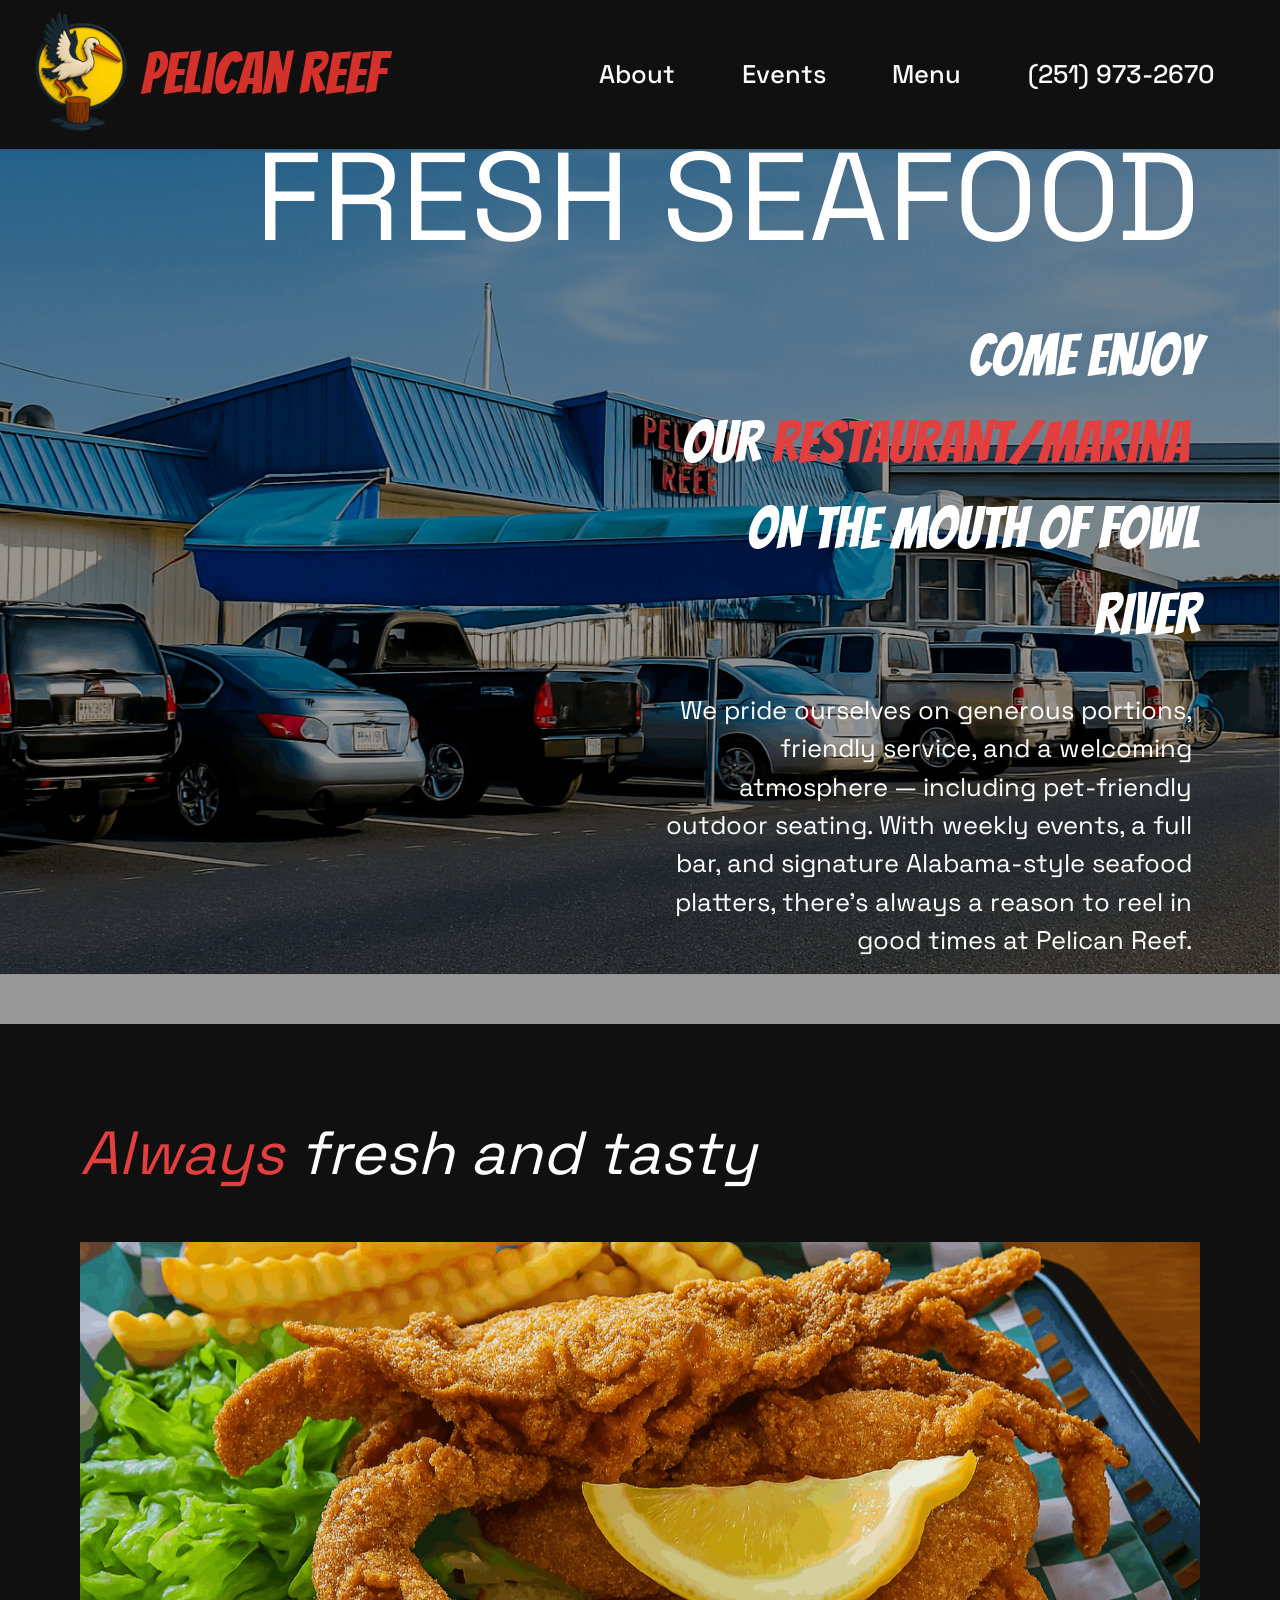
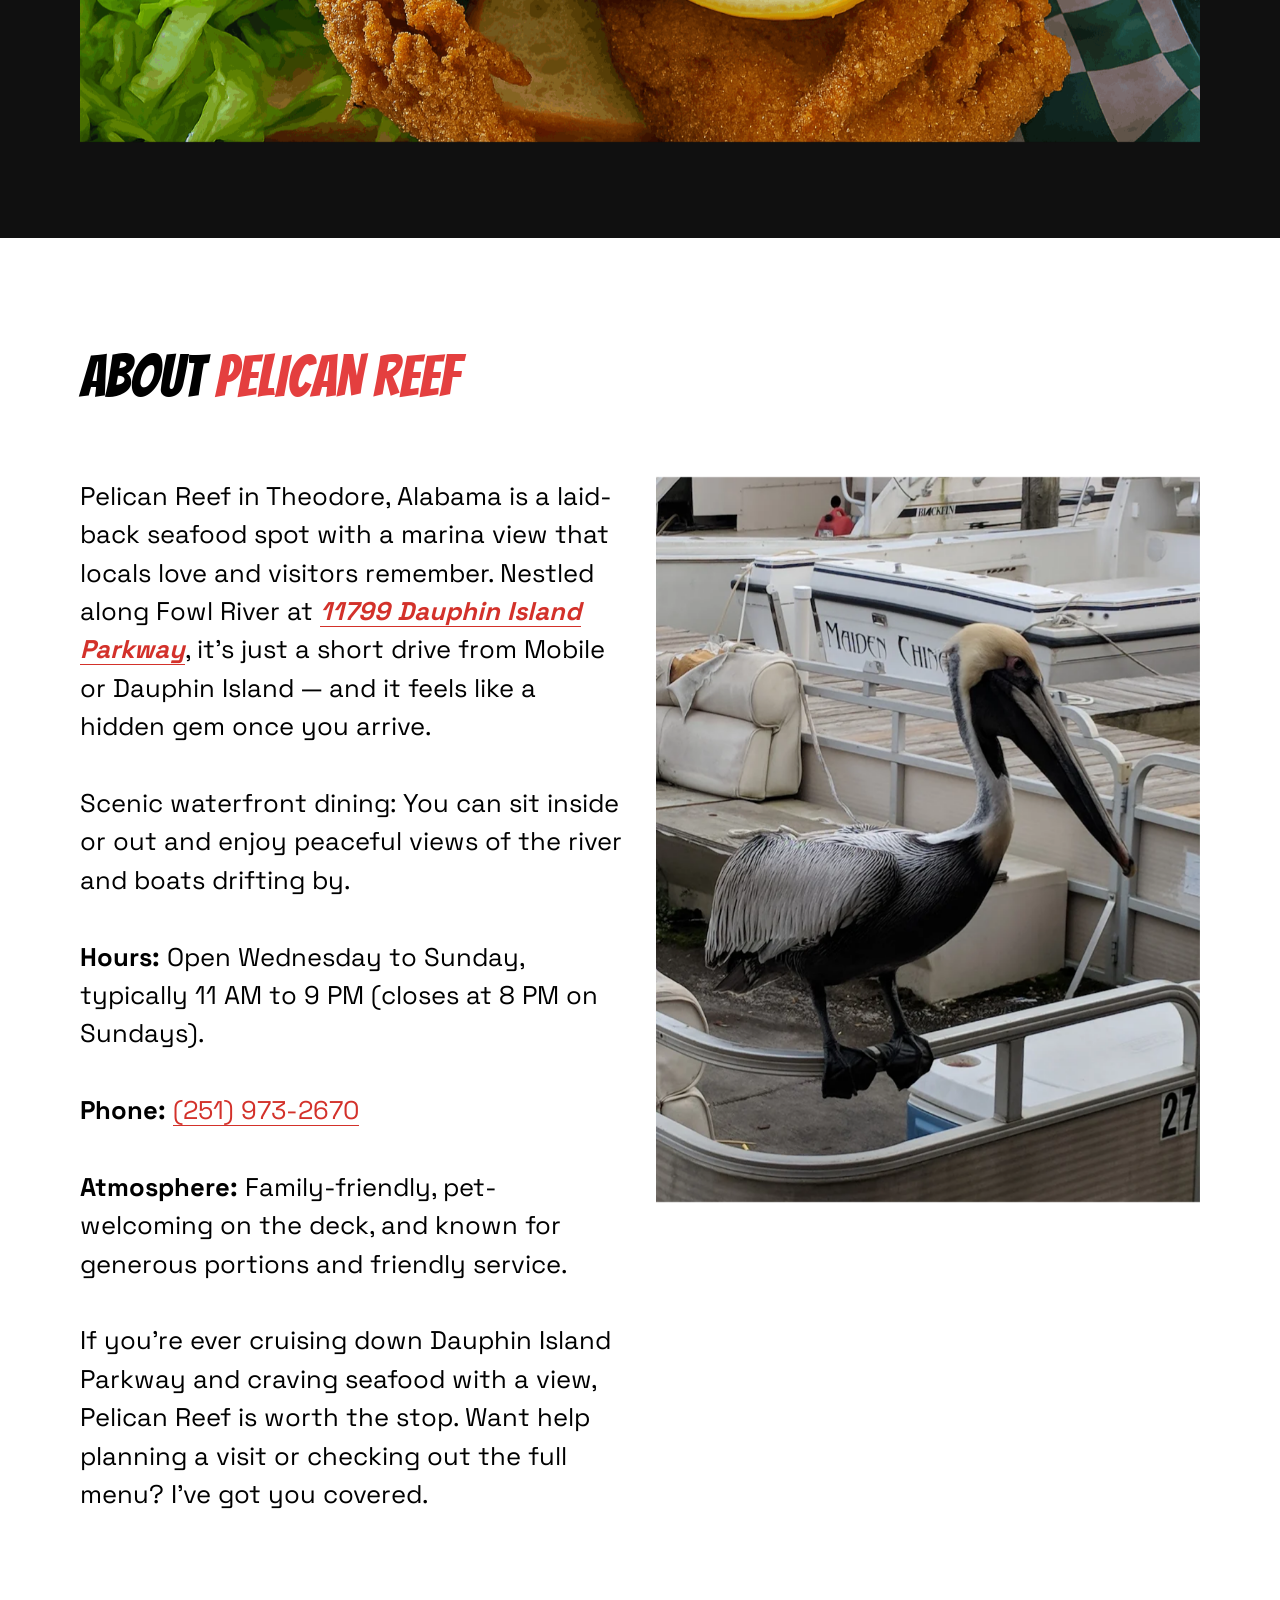
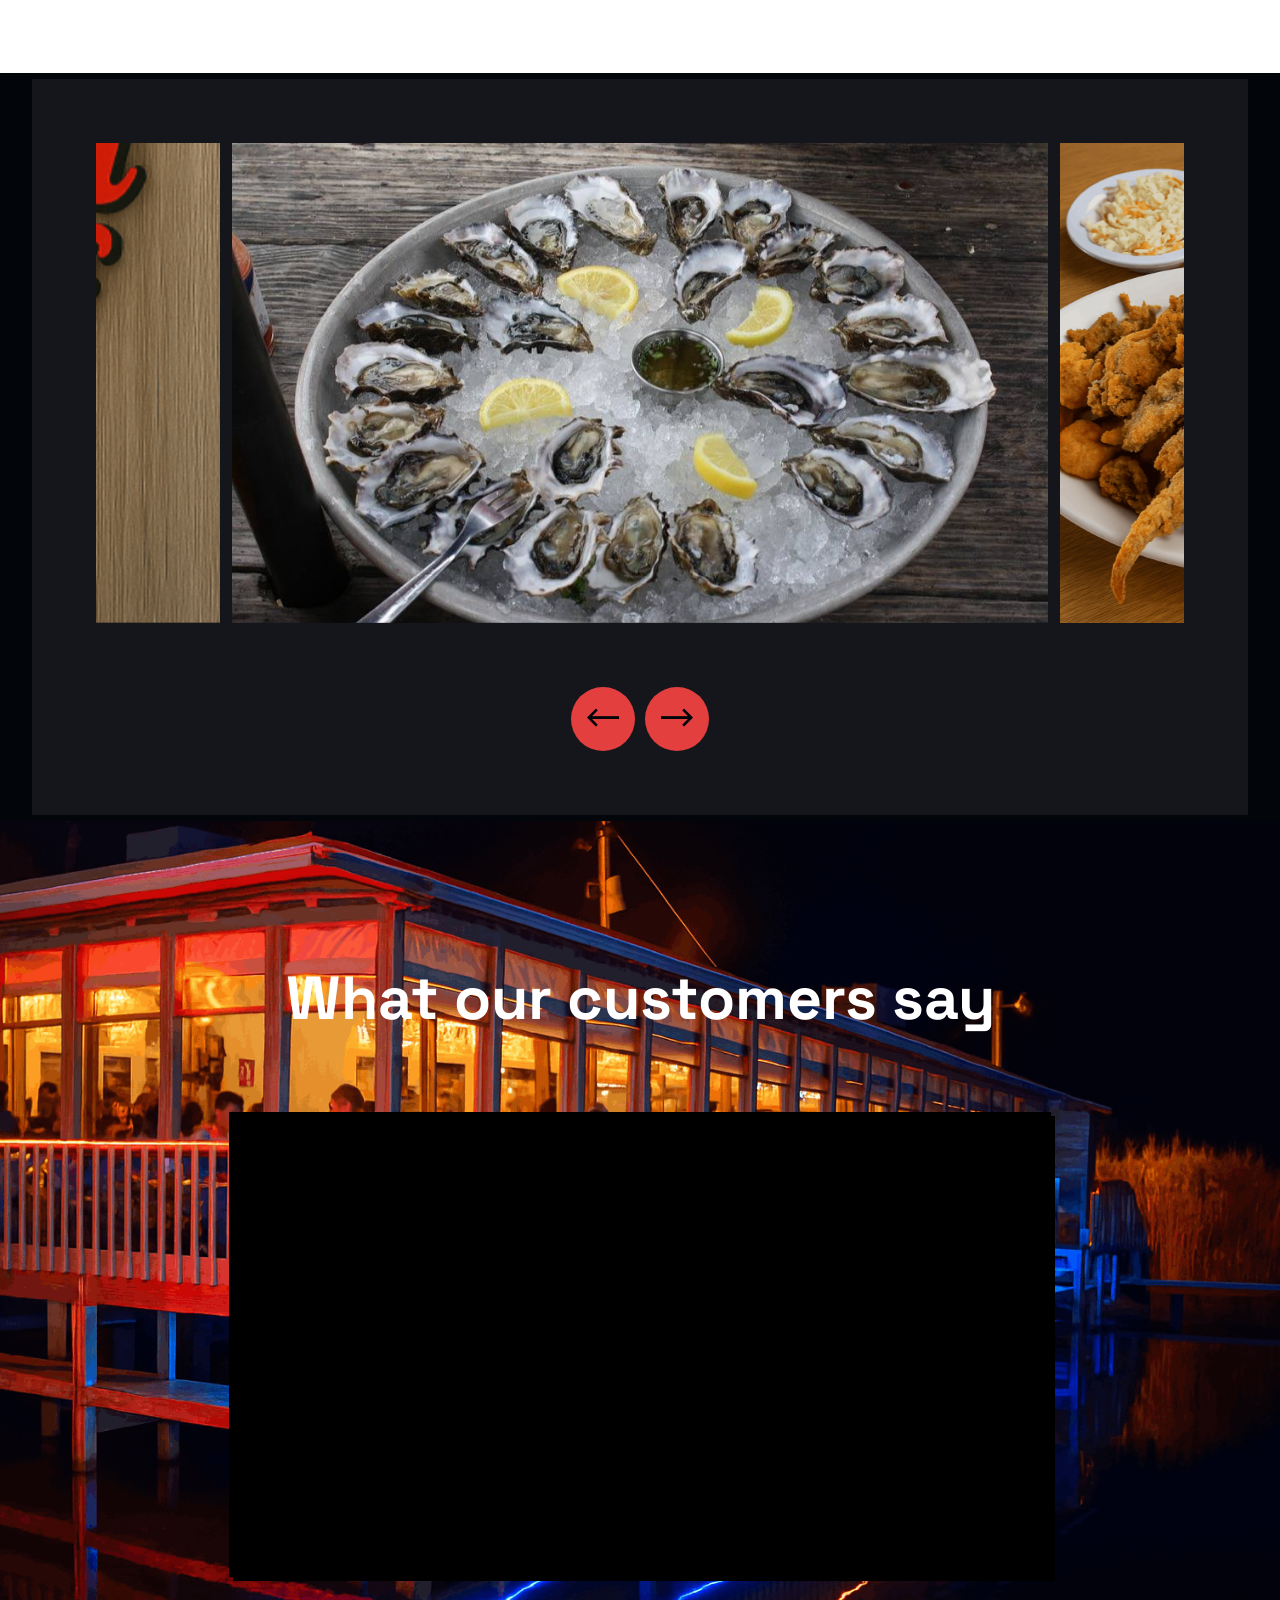
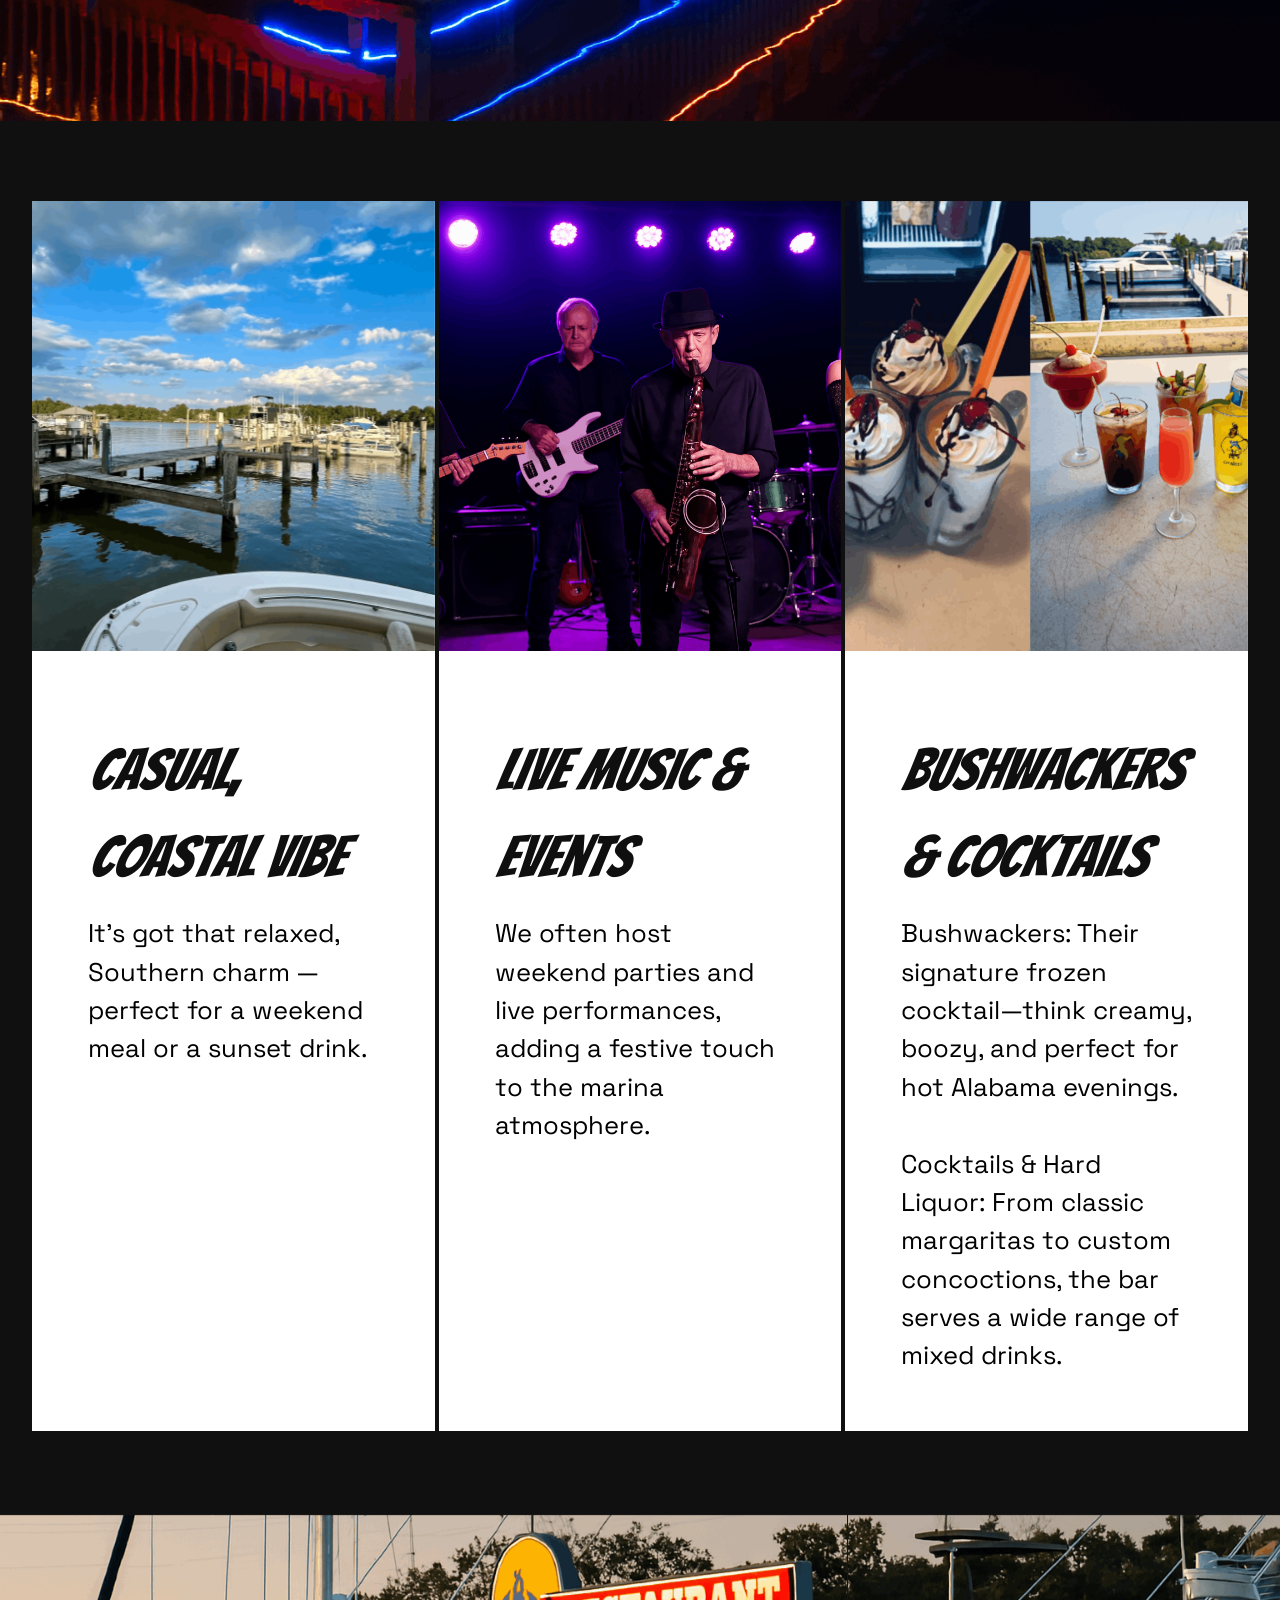
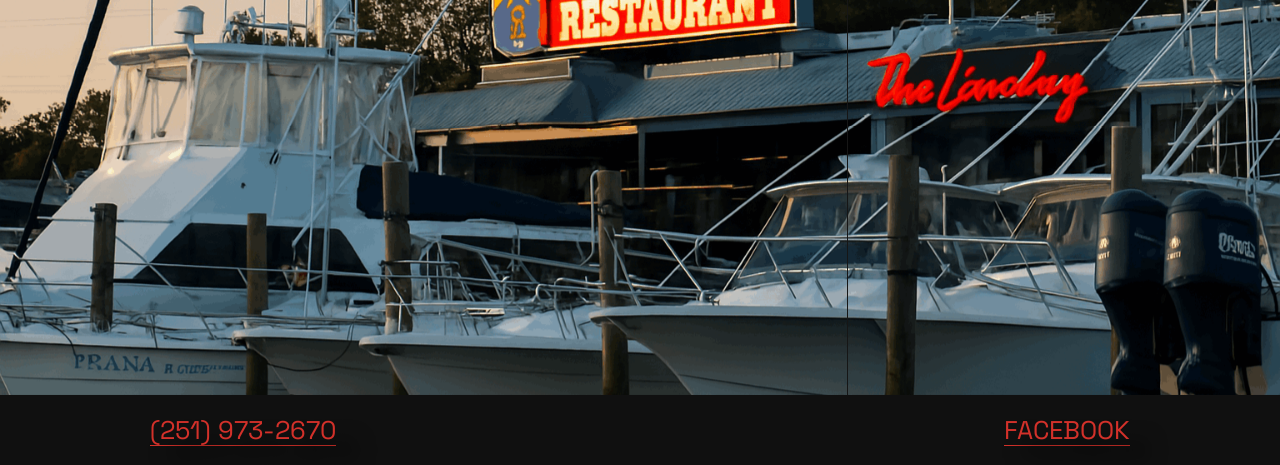
==== commit 972f4eb8: "create github pages" ====
--- a/index.html
+++ b/index.html
@@ -30,7 +30,7 @@
   <noscript><link rel="stylesheet" href="https://fonts.googleapis.com/css?family=Space+Grotesk:300,400,500,600,700&display=swap"></noscript>
   <link rel="preload" href="https://fonts.googleapis.com/css?family=Bangers:400&display=swap" as="style" onload="this.onload=null;this.rel='stylesheet'">
   <noscript><link rel="stylesheet" href="https://fonts.googleapis.com/css?family=Bangers:400&display=swap"></noscript>
-  <link rel="preload" as="style" href="assets/mobirise/css/mbr-additional.css?v=kUoWEx"><link rel="stylesheet" href="assets/mobirise/css/mbr-additional.css?v=kUoWEx" type="text/css">
+  <link rel="preload" as="style" href="assets/mobirise/css/mbr-additional.css?v=UsRejf"><link rel="stylesheet" href="assets/mobirise/css/mbr-additional.css?v=UsRejf" type="text/css">
 
   
   
@@ -393,6 +393,14 @@
                                         <div class="item-wrapper">
                                             <div class="item-img">
                                                 <img class="little-radius lazyload" src="[data-uri]" alt="Pelican Reef" data-slide-to="25" data-bs-slide-to="25" loading="lazy" data-src="assets/images/unnamed-10.jpg-640x640.jpg">
+                                            </div>
+                                        </div>
+                                    </div>
+                                </div><div class="embla__slide slider-image item active" style="margin-left: 6px; margin-right: 6px;">
+                                    <div class="slide-content">
+                                        <div class="item-wrapper">
+                                            <div class="item-img">
+                                                <img class="little-radius lazyload" src="[data-uri]" alt="Pelican Reef" data-slide-to="26" data-bs-slide-to="26" loading="lazy" data-src="assets/images/copilot-20250728-120607.png-640x640.png">
                                             </div>
                                         </div>
                                     </div>
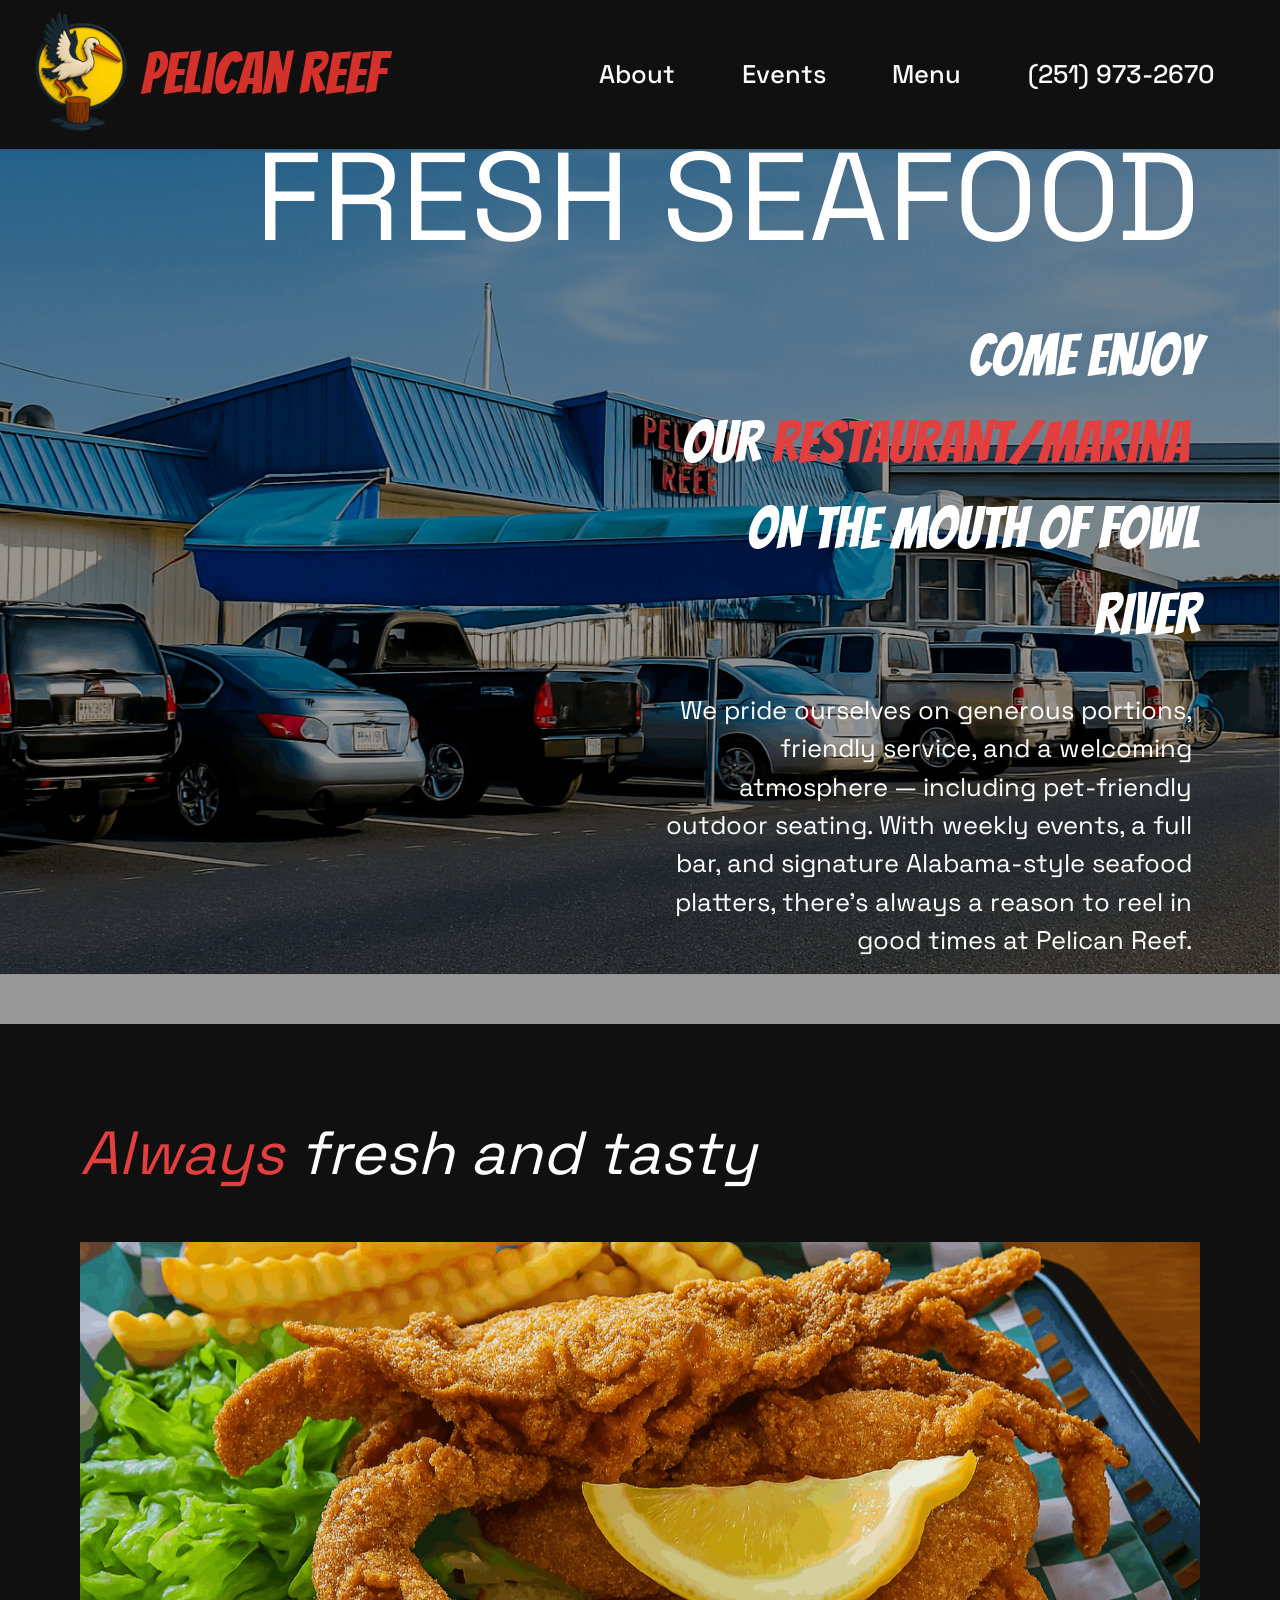
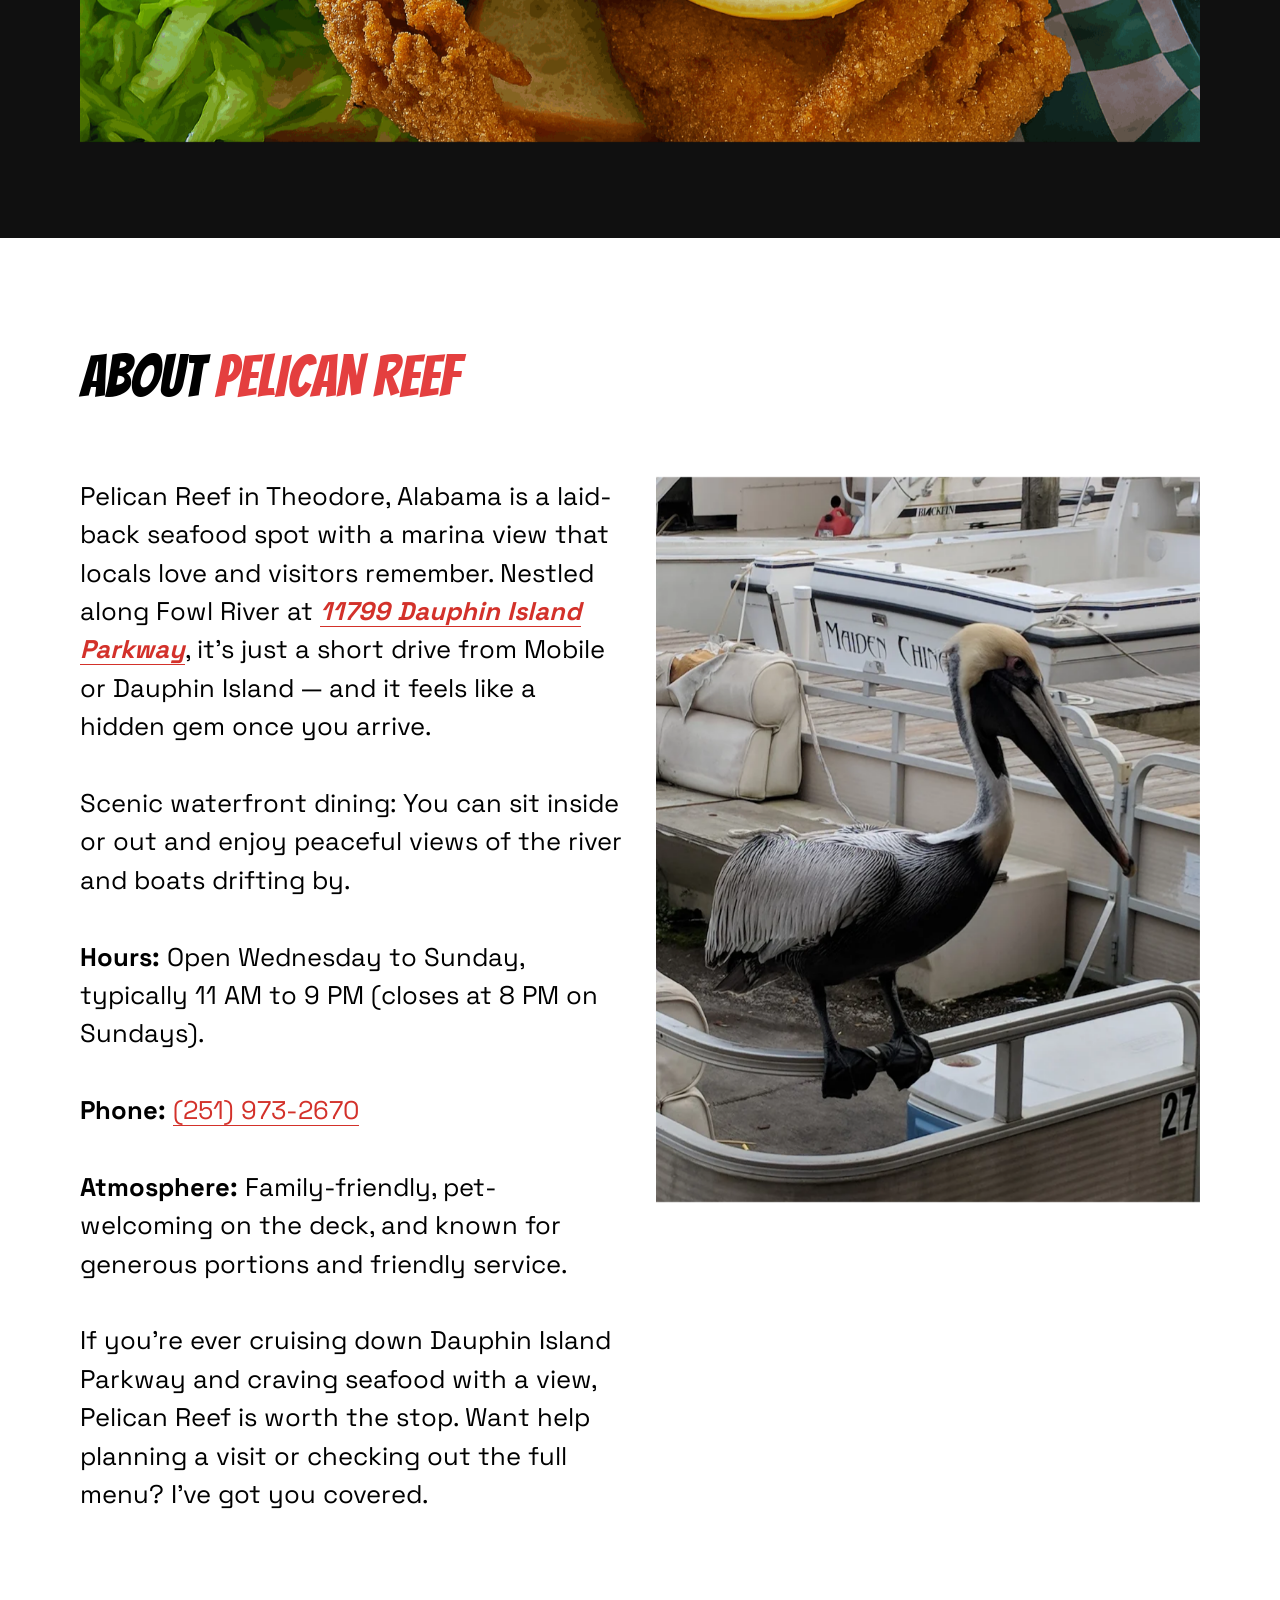
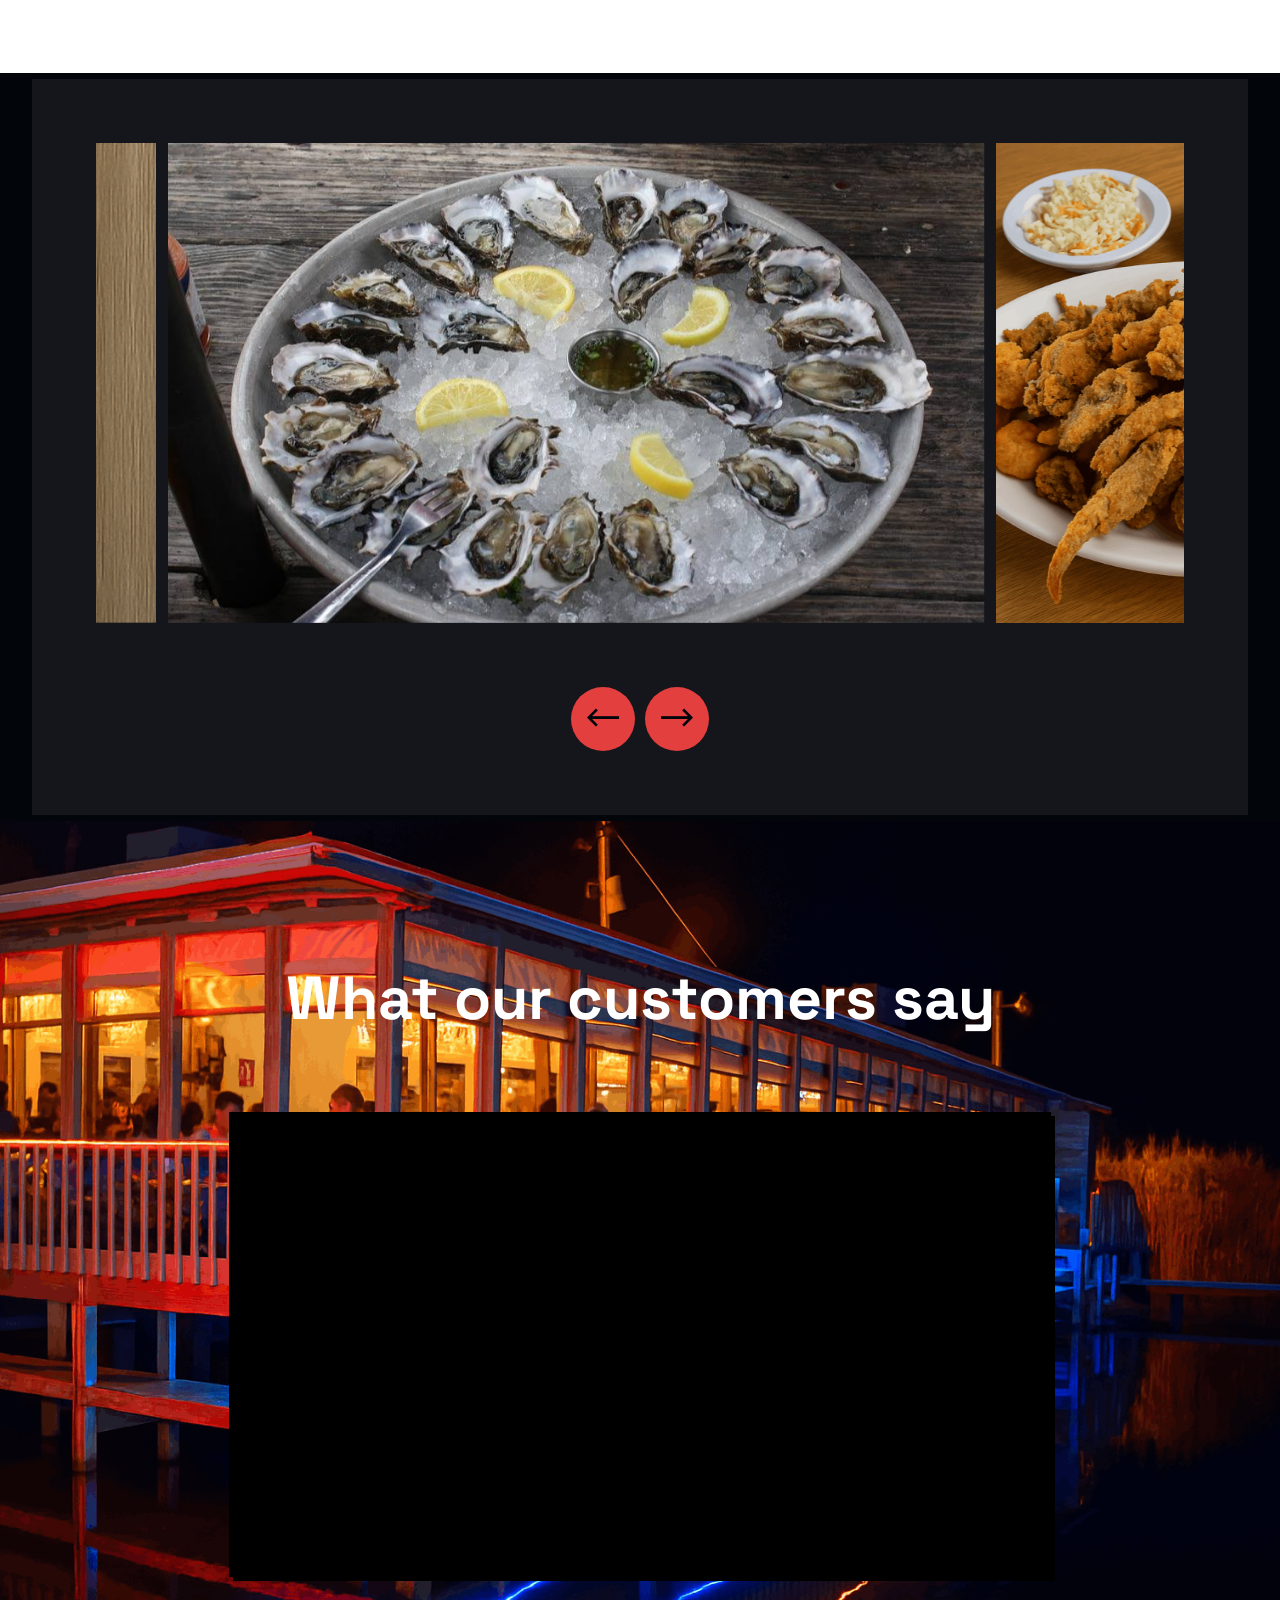
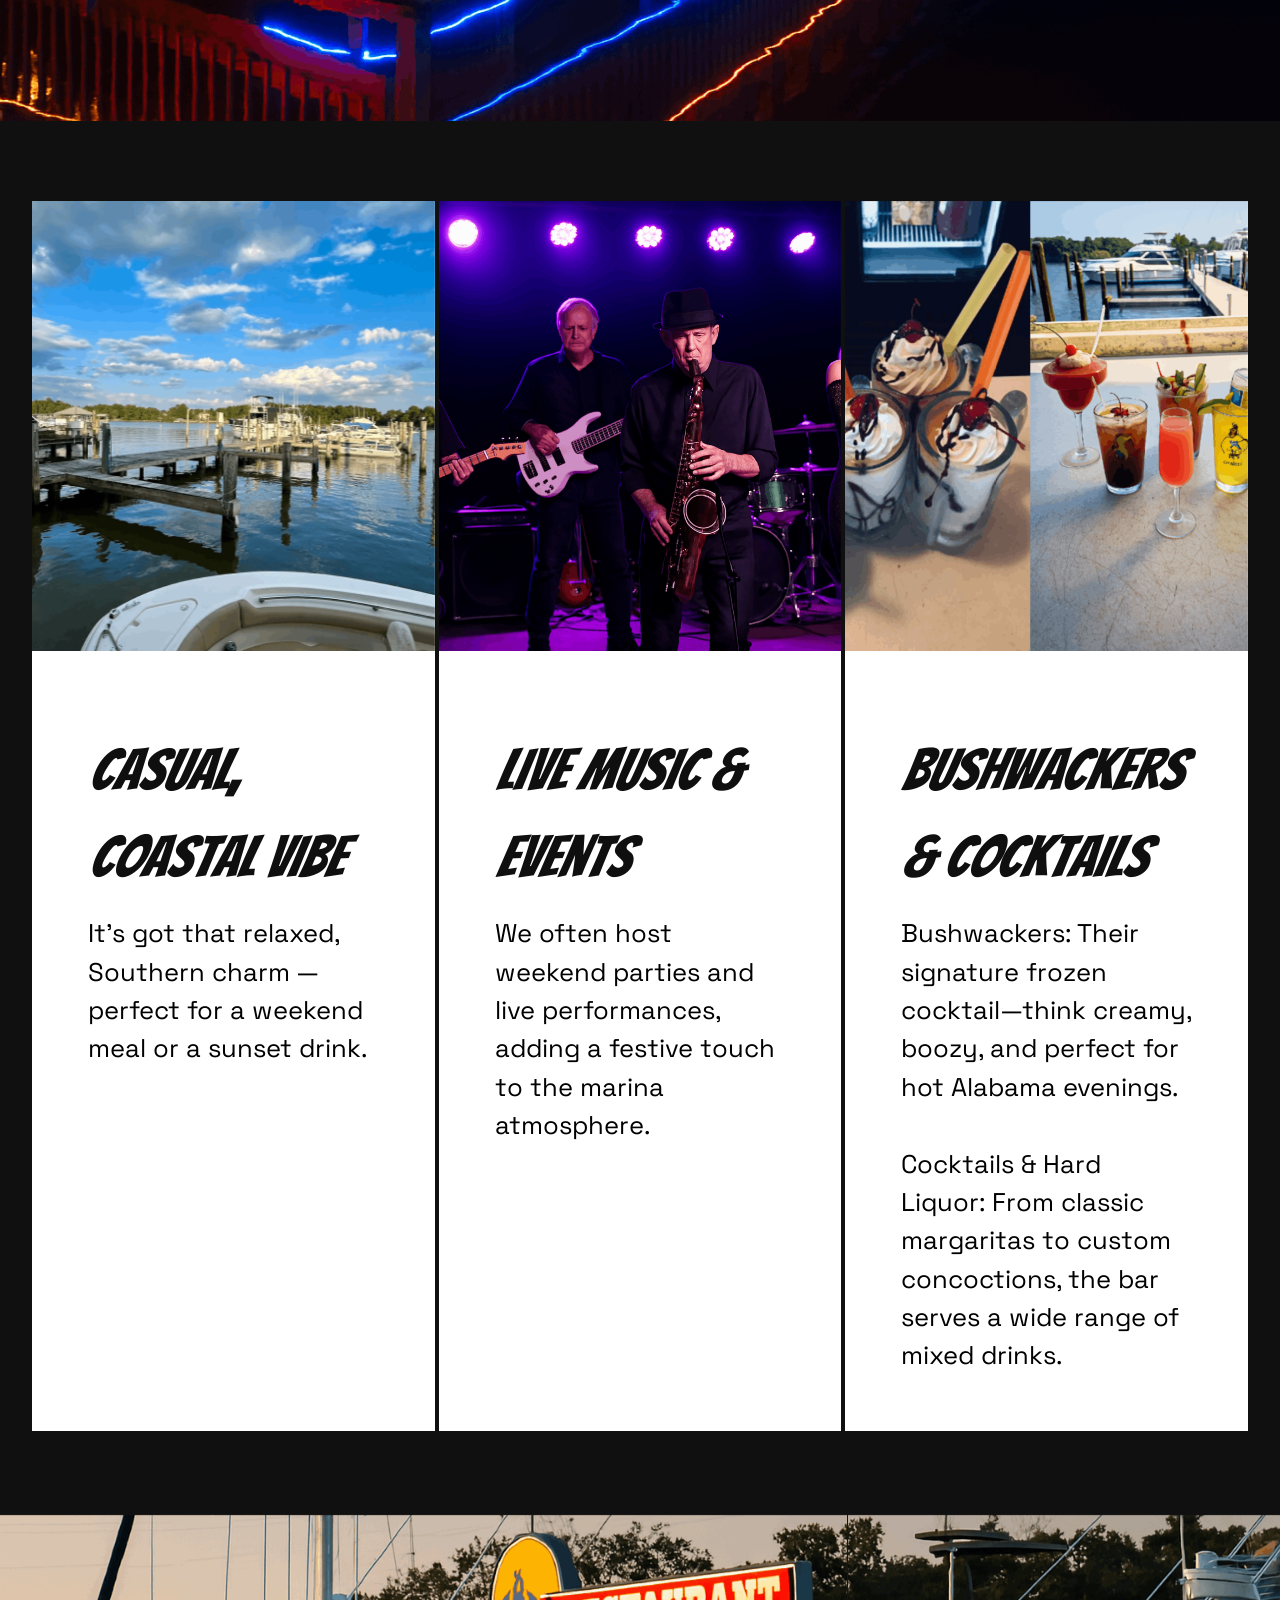
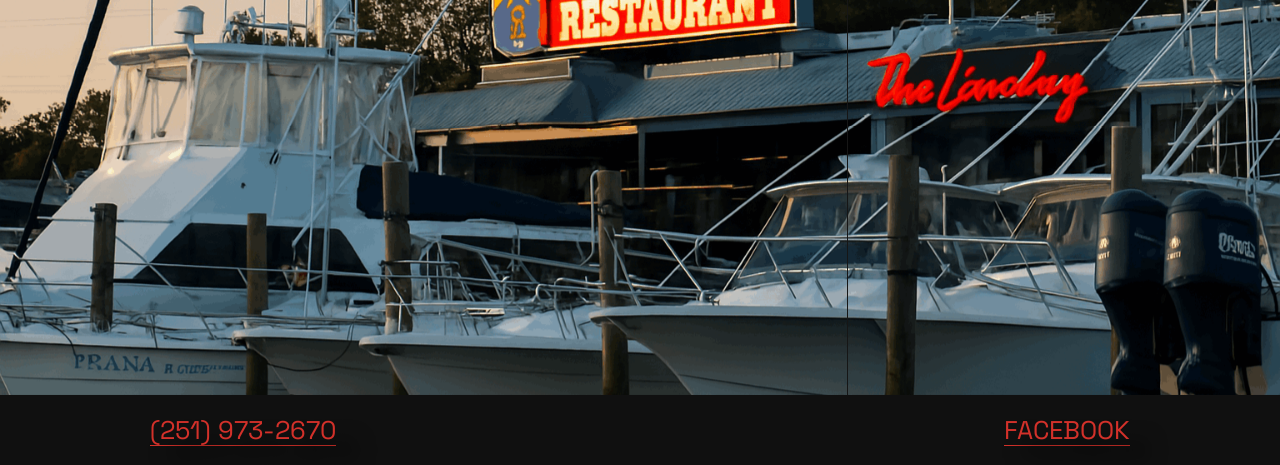
==== commit 64e7603f: "create github pages" ====
--- a/index.html
+++ b/index.html
@@ -30,7 +30,7 @@
   <noscript><link rel="stylesheet" href="https://fonts.googleapis.com/css?family=Space+Grotesk:300,400,500,600,700&display=swap"></noscript>
   <link rel="preload" href="https://fonts.googleapis.com/css?family=Bangers:400&display=swap" as="style" onload="this.onload=null;this.rel='stylesheet'">
   <noscript><link rel="stylesheet" href="https://fonts.googleapis.com/css?family=Bangers:400&display=swap"></noscript>
-  <link rel="preload" as="style" href="assets/mobirise/css/mbr-additional.css?v=UsRejf"><link rel="stylesheet" href="assets/mobirise/css/mbr-additional.css?v=UsRejf" type="text/css">
+  <link rel="preload" as="style" href="assets/mobirise/css/mbr-additional.css?v=k3s9LZ"><link rel="stylesheet" href="assets/mobirise/css/mbr-additional.css?v=k3s9LZ" type="text/css">
 
   
   
--- a/assets/mobirise/css/mbr-additional.css
+++ b/assets/mobirise/css/mbr-additional.css
@@ -1956,3 +1956,79 @@
   font-size: 60px;
   color: #777;
 }
+.cid-uSgzA15CPq {
+  background-image: url("../../../assets/images/copilot-20250725-201943.png-1536x1024.png");
+}
+.cid-uSgzA15CPq .mbr-fallback-image.disabled {
+  display: none;
+}
+.cid-uSgzA15CPq .mbr-fallback-image {
+  display: block;
+  background-size: cover;
+  background-position: center center;
+  width: 100%;
+  height: 100%;
+  position: absolute;
+  top: 0;
+}
+.cid-uSgzA15CPq .content-wrapper {
+  position: relative;
+  padding: 80px 60px;
+  display: flex;
+  flex-direction: column;
+  align-items: center;
+}
+@media (max-width: 992px) {
+  .cid-uSgzA15CPq .content-wrapper {
+    display: block;
+    padding: 32px 16px;
+  }
+}
+.cid-uSgzA15CPq .content-wrapper .image-wrapper {
+  position: absolute;
+  top: 0;
+  left: 0;
+  width: 100%;
+  height: 100%;
+}
+.cid-uSgzA15CPq .content-wrapper .image-wrapper img {
+  position: absolute;
+  top: 0;
+  left: 0;
+  width: 100%;
+  height: 100%;
+  object-fit: cover;
+  opacity: .5;
+}
+.cid-uSgzA15CPq .content-wrapper .mbr-section-title {
+  position: relative;
+  z-index: 1;
+  margin-bottom: 80px;
+}
+@media (max-width: 992px) {
+  .cid-uSgzA15CPq .content-wrapper .mbr-section-title {
+    margin-bottom: 24px;
+  }
+}
+.cid-uSgzA15CPq .content-wrapper .card-wrapper {
+  position: relative;
+  z-index: 1;
+  width: 75%;
+  border: 3px solid #000000;
+  box-shadow: 4px 4px 0 0 #000000;
+  background-color: #000000;
+  -webkit-flex: inherit;
+}
+@media (max-width: 992px) {
+  .cid-uSgzA15CPq .content-wrapper .card-wrapper {
+    width: 100%;
+  }
+}
+.cid-uSgzA15CPq .mbr-section-title {
+  color: #050f0f;
+  text-align: center;
+}
+.cid-uSgzA15CPq .mbr-section-title,
+.cid-uSgzA15CPq .mbr-section-btn {
+  color: #ffffff;
+}
--- a/assets/mobirise/css/mbr-additional.css
+++ b/assets/mobirise/css/mbr-additional.css
@@ -1956,3 +1956,79 @@
   font-size: 60px;
   color: #777;
 }
+.cid-uSgzA15CPq {
+  background-image: url("../../../assets/images/copilot-20250725-201943.png-1536x1024.png");
+}
+.cid-uSgzA15CPq .mbr-fallback-image.disabled {
+  display: none;
+}
+.cid-uSgzA15CPq .mbr-fallback-image {
+  display: block;
+  background-size: cover;
+  background-position: center center;
+  width: 100%;
+  height: 100%;
+  position: absolute;
+  top: 0;
+}
+.cid-uSgzA15CPq .content-wrapper {
+  position: relative;
+  padding: 80px 60px;
+  display: flex;
+  flex-direction: column;
+  align-items: center;
+}
+@media (max-width: 992px) {
+  .cid-uSgzA15CPq .content-wrapper {
+    display: block;
+    padding: 32px 16px;
+  }
+}
+.cid-uSgzA15CPq .content-wrapper .image-wrapper {
+  position: absolute;
+  top: 0;
+  left: 0;
+  width: 100%;
+  height: 100%;
+}
+.cid-uSgzA15CPq .content-wrapper .image-wrapper img {
+  position: absolute;
+  top: 0;
+  left: 0;
+  width: 100%;
+  height: 100%;
+  object-fit: cover;
+  opacity: .5;
+}
+.cid-uSgzA15CPq .content-wrapper .mbr-section-title {
+  position: relative;
+  z-index: 1;
+  margin-bottom: 80px;
+}
+@media (max-width: 992px) {
+  .cid-uSgzA15CPq .content-wrapper .mbr-section-title {
+    margin-bottom: 24px;
+  }
+}
+.cid-uSgzA15CPq .content-wrapper .card-wrapper {
+  position: relative;
+  z-index: 1;
+  width: 75%;
+  border: 3px solid #000000;
+  box-shadow: 4px 4px 0 0 #000000;
+  background-color: #000000;
+  -webkit-flex: inherit;
+}
+@media (max-width: 992px) {
+  .cid-uSgzA15CPq .content-wrapper .card-wrapper {
+    width: 100%;
+  }
+}
+.cid-uSgzA15CPq .mbr-section-title {
+  color: #050f0f;
+  text-align: center;
+}
+.cid-uSgzA15CPq .mbr-section-title,
+.cid-uSgzA15CPq .mbr-section-btn {
+  color: #ffffff;
+}
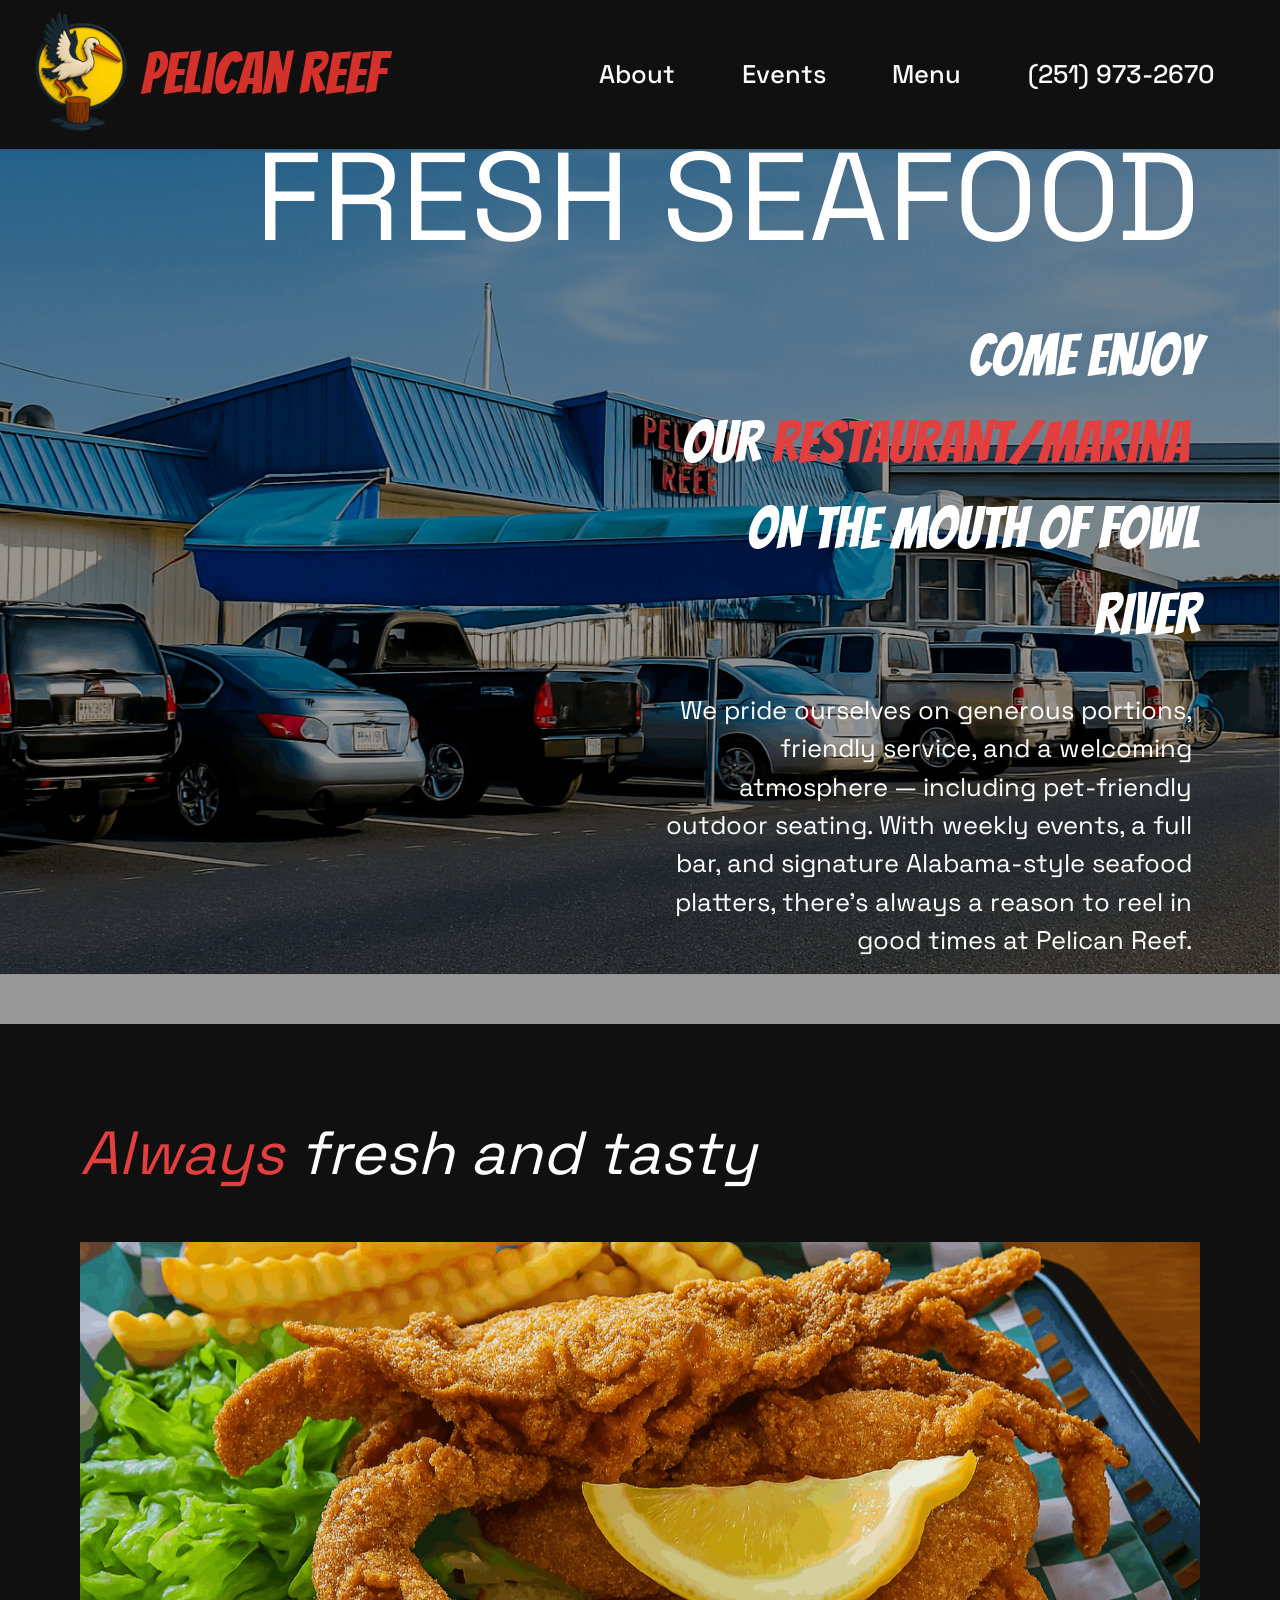
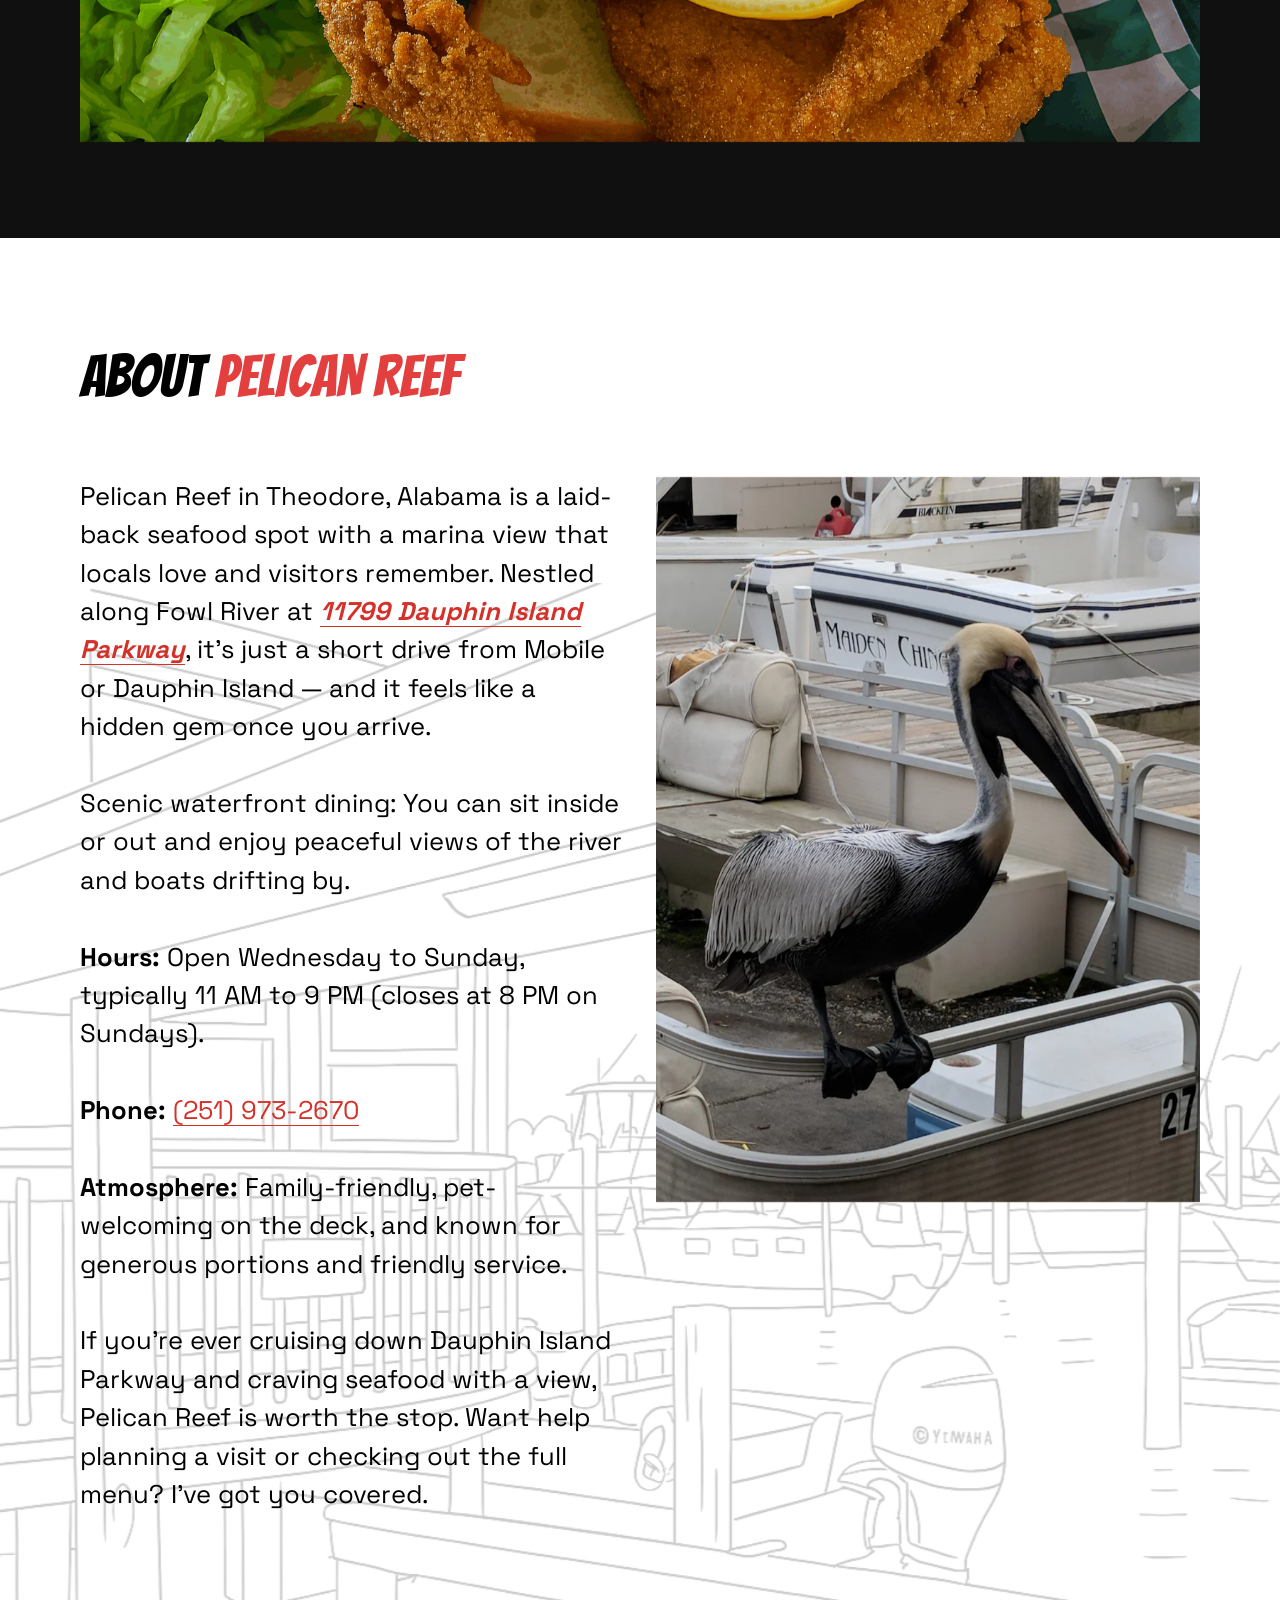
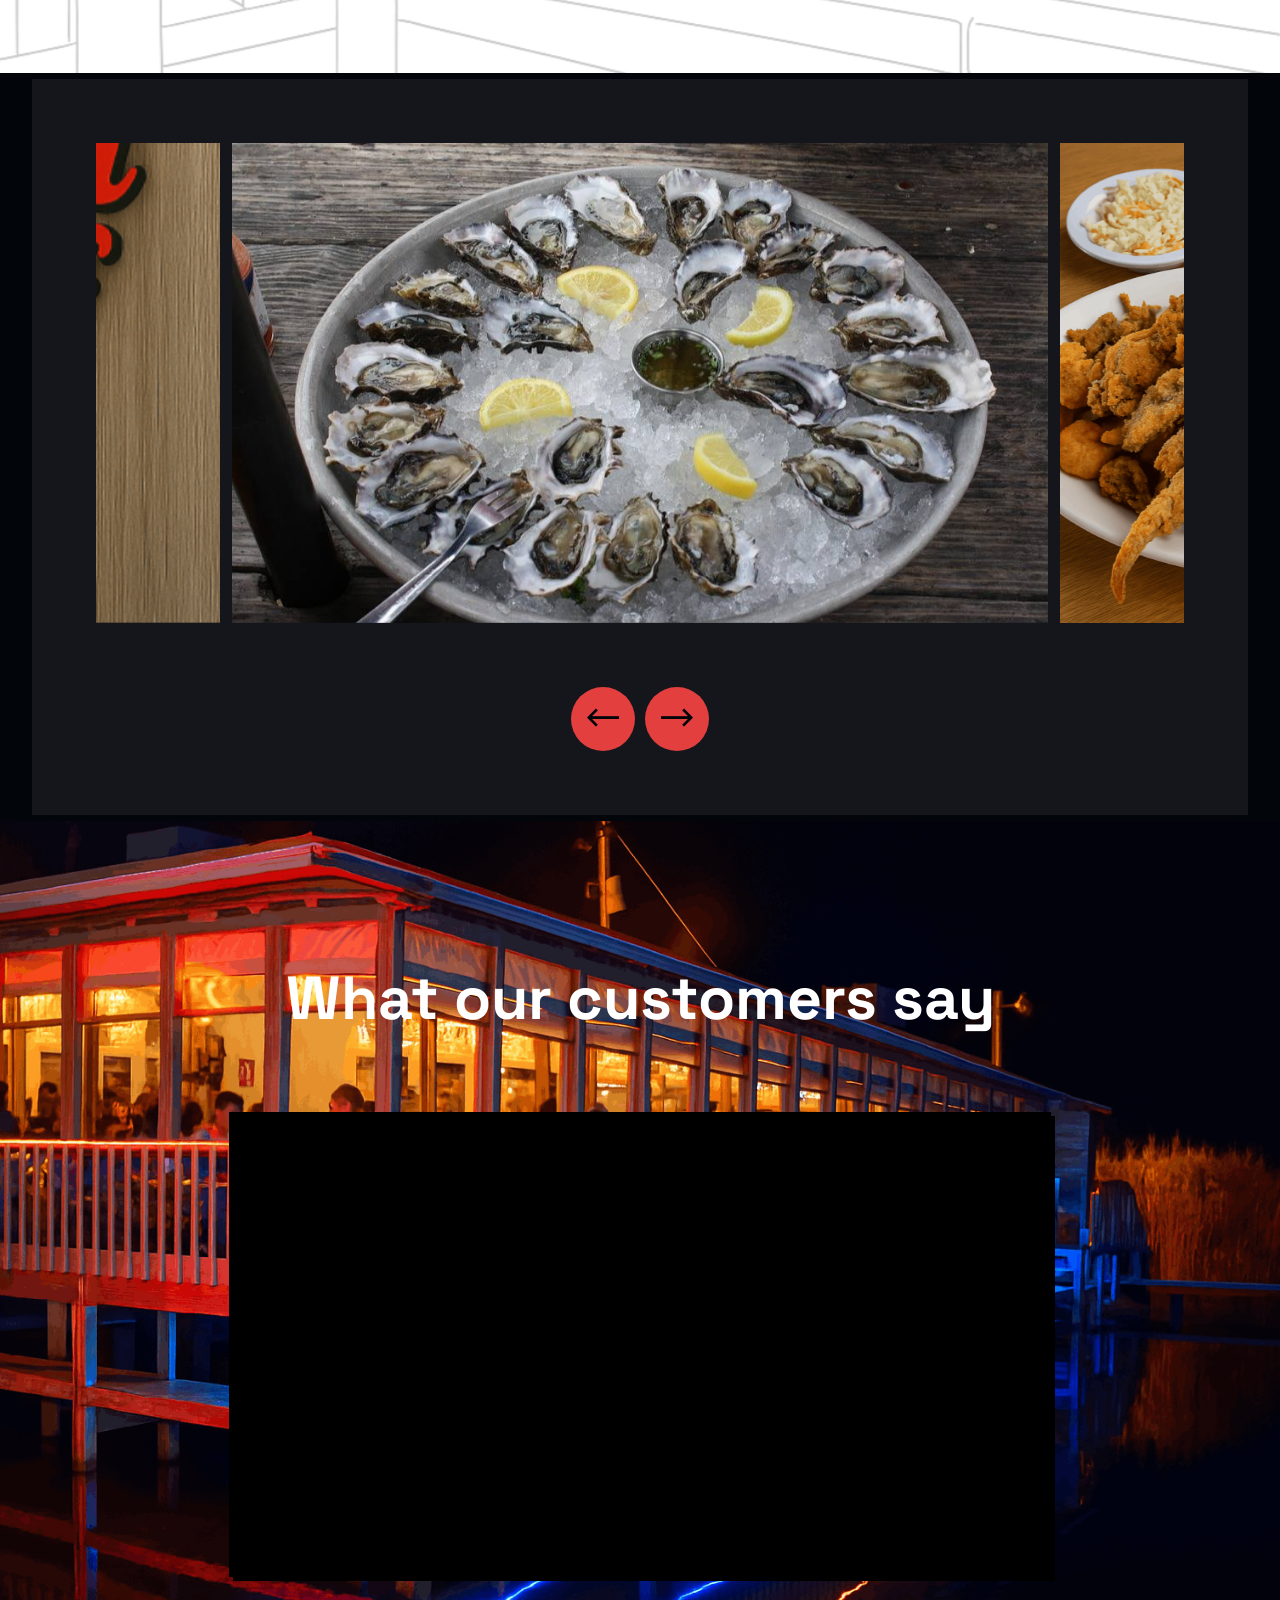
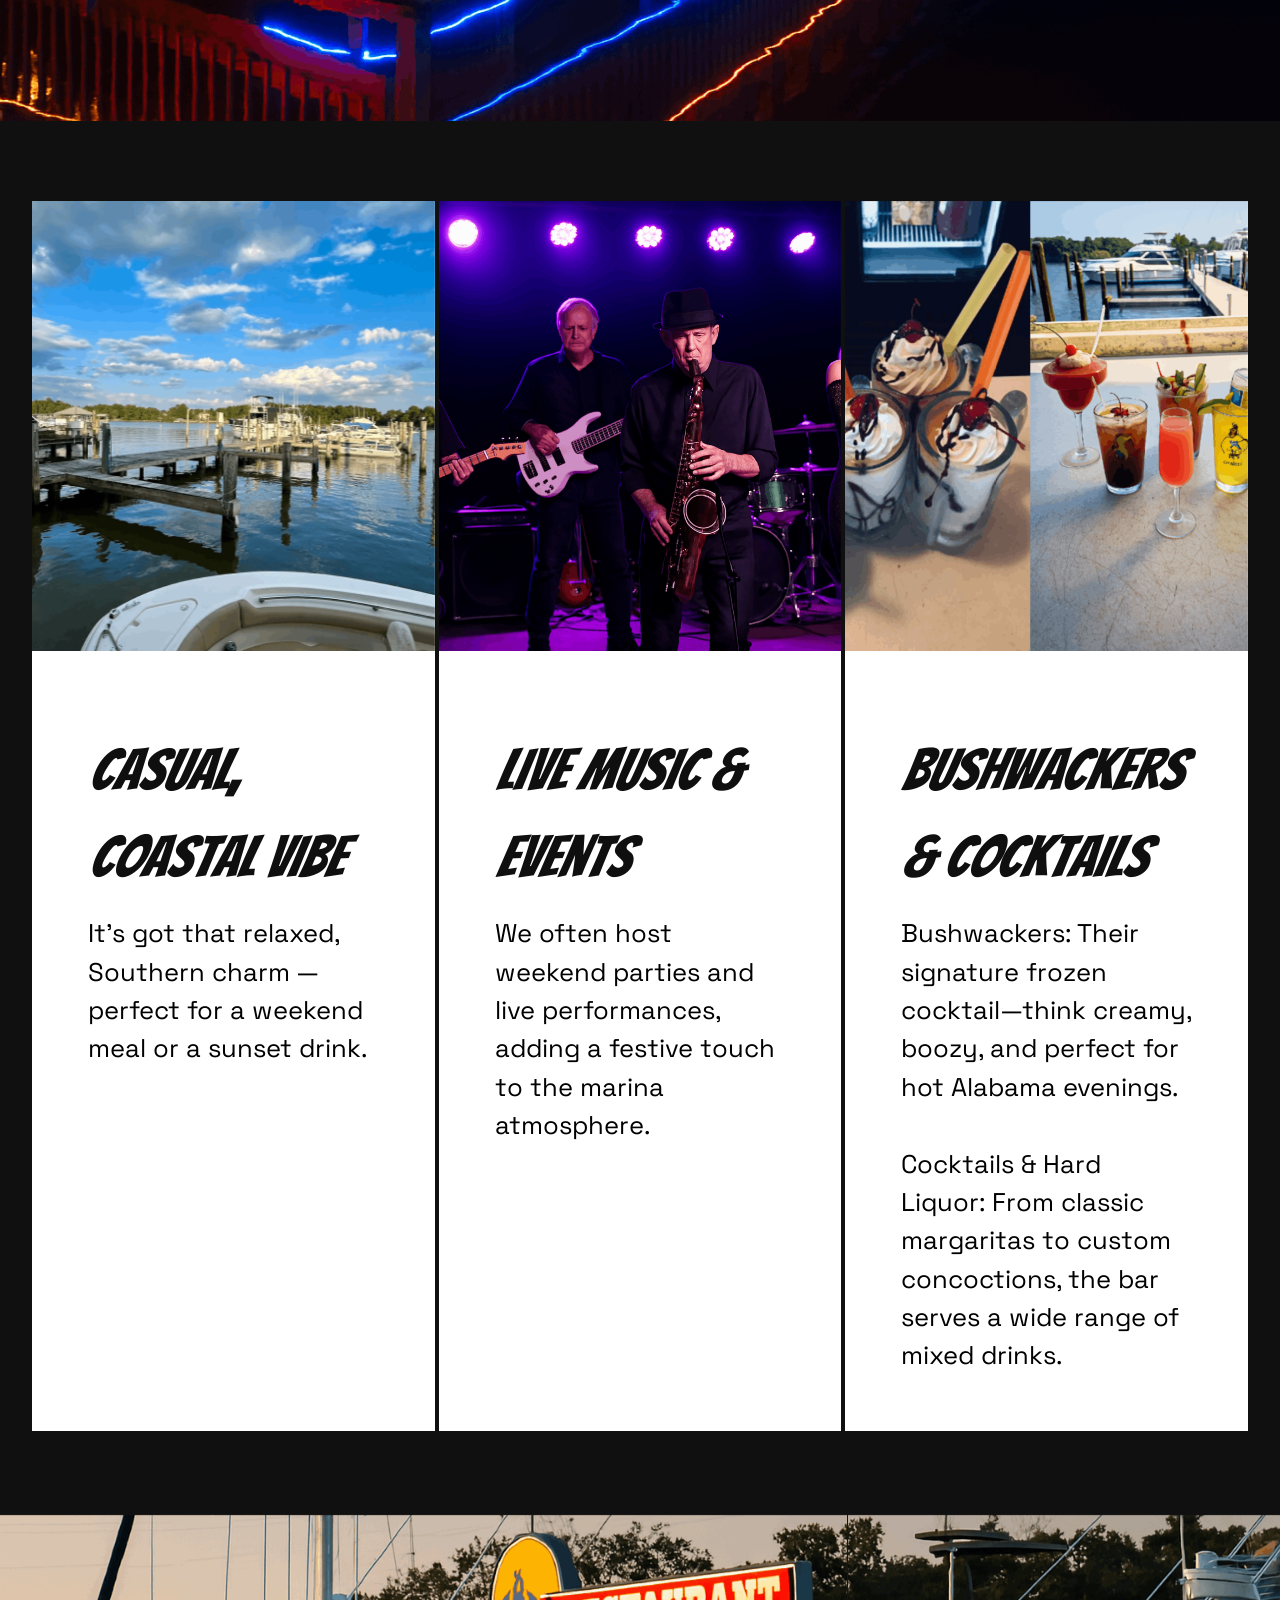
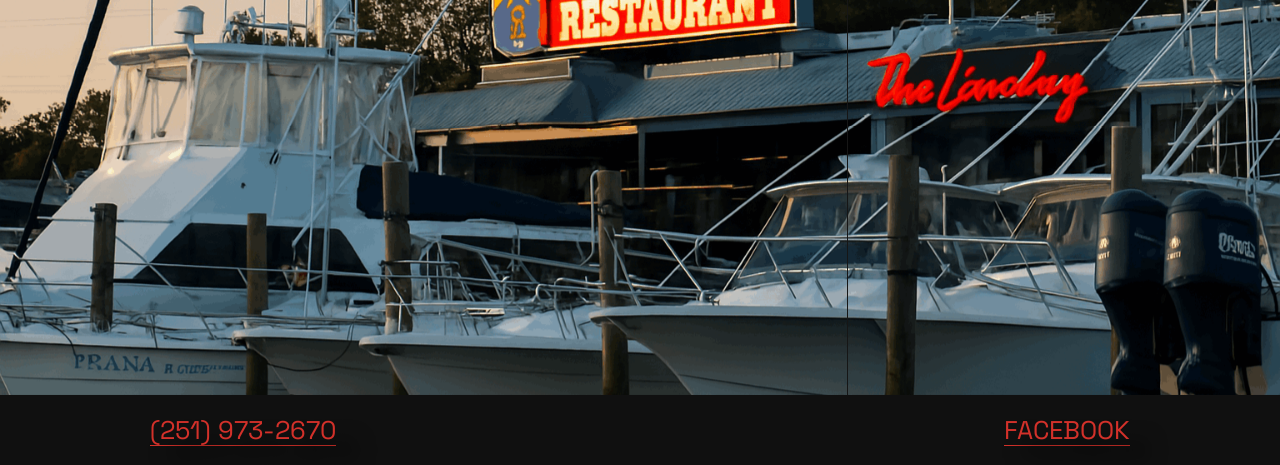
==== commit d8a886b9: "create github pages" ====
--- a/index.html
+++ b/index.html
@@ -30,7 +30,7 @@
   <noscript><link rel="stylesheet" href="https://fonts.googleapis.com/css?family=Space+Grotesk:300,400,500,600,700&display=swap"></noscript>
   <link rel="preload" href="https://fonts.googleapis.com/css?family=Bangers:400&display=swap" as="style" onload="this.onload=null;this.rel='stylesheet'">
   <noscript><link rel="stylesheet" href="https://fonts.googleapis.com/css?family=Bangers:400&display=swap"></noscript>
-  <link rel="preload" as="style" href="assets/mobirise/css/mbr-additional.css?v=k3s9LZ"><link rel="stylesheet" href="assets/mobirise/css/mbr-additional.css?v=k3s9LZ" type="text/css">
+  <link rel="preload" as="style" href="assets/mobirise/css/mbr-additional.css?v=EKxuFQ"><link rel="stylesheet" href="assets/mobirise/css/mbr-additional.css?v=EKxuFQ" type="text/css">
 
   
   
@@ -139,10 +139,10 @@
     </div>
 </section>
 
-<section data-bs-version="5.1" class="list02 cid-uRZeQmaqHl" id="list02-1">
-    
-
-    
+<section data-bs-version="5.1" class="list02 cid-uRZeQmaqHl mbr-parallax-background" id="list02-1">
+    
+
+    <div class="mbr-overlay" style="opacity: 0.8; background-color: rgb(255, 255, 255);"></div>
 
     <div class="px-0 px-sm-3 container-fluid">
         <div class="row mx-0 mx-sm-5">
--- a/assets/mobirise/css/mbr-additional.css
+++ b/assets/mobirise/css/mbr-additional.css
@@ -1157,7 +1157,7 @@
 .cid-uRZeQmaqHl {
   padding-top: 6rem;
   padding-bottom: 6rem;
-  background-color: #ffffff;
+  background-image: url("../../../assets/images/copilot-20250728-132212.png-1536x1024.png");
 }
 .cid-uRZeQmaqHl .mbr-section-title.col-title {
   color: #a68462;
--- a/assets/mobirise/css/mbr-additional.css
+++ b/assets/mobirise/css/mbr-additional.css
@@ -1157,7 +1157,7 @@
 .cid-uRZeQmaqHl {
   padding-top: 6rem;
   padding-bottom: 6rem;
-  background-color: #ffffff;
+  background-image: url("../../../assets/images/copilot-20250728-132212.png-1536x1024.png");
 }
 .cid-uRZeQmaqHl .mbr-section-title.col-title {
   color: #a68462;
